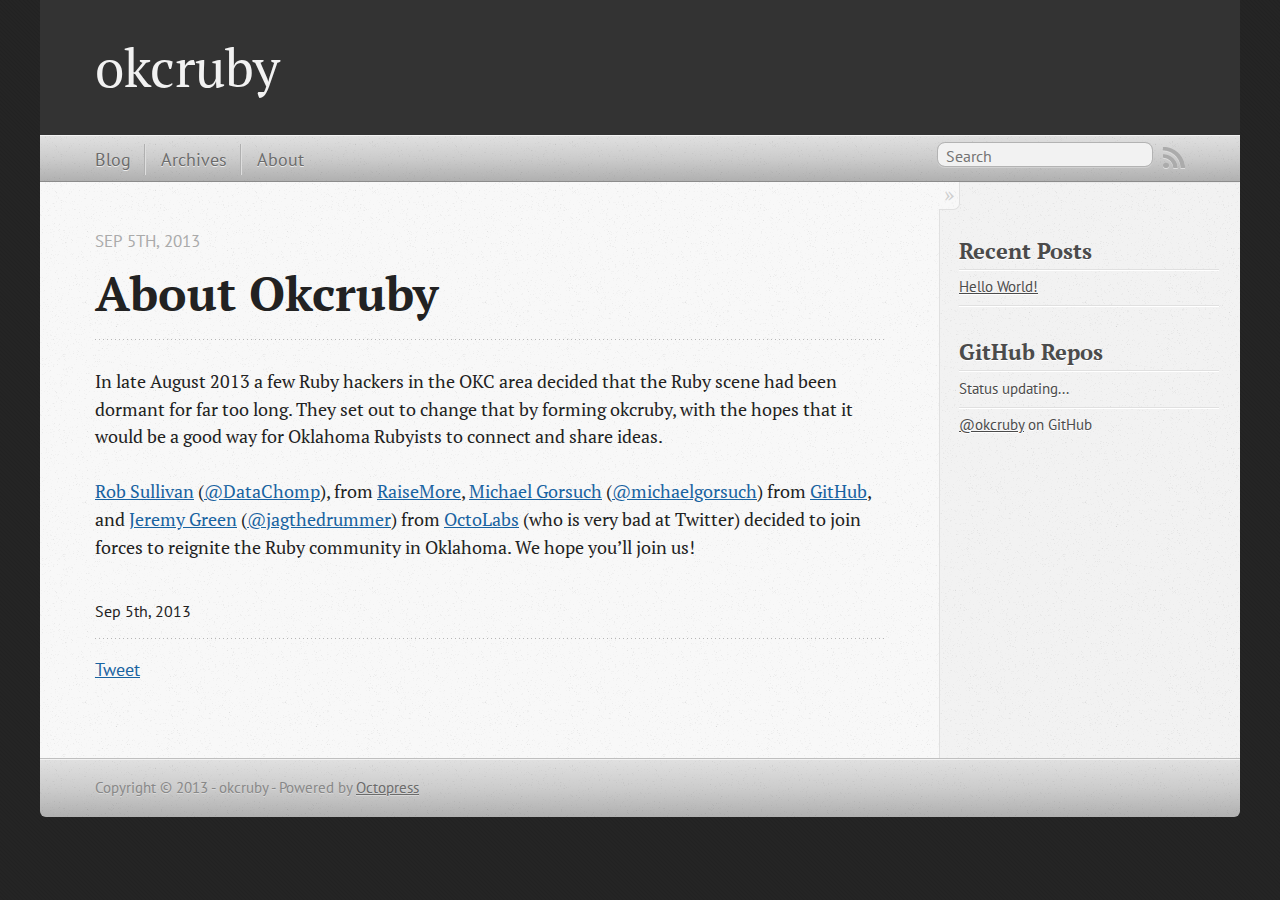
==== about/index.html @ e3a6a0f0 "Site updated at 2013-09-06 02:16:23 UTC" ====
<!DOCTYPE html>
<!--[if IEMobile 7 ]><html class="no-js iem7"><![endif]-->
<!--[if lt IE 9]><html class="no-js lte-ie8"><![endif]-->
<!--[if (gt IE 8)|(gt IEMobile 7)|!(IEMobile)|!(IE)]><!--><html class="no-js" lang="en"><!--<![endif]-->
<head>
  <meta charset="utf-8">
  <title>about okcruby - okcruby</title>
  <meta name="author" content="okcruby">

  
  <meta name="description" content="About Okcruby Sep 5th, 2013 In late August 2013 a few Ruby hackers in the OKC area decided that the
Ruby scene had been dormant for far too long. &hellip;">
  

  <!-- http://t.co/dKP3o1e -->
  <meta name="HandheldFriendly" content="True">
  <meta name="MobileOptimized" content="320">
  <meta name="viewport" content="width=device-width, initial-scale=1">

  
  <link rel="canonical" href="http://www.okcruby.org/about">
  <link href="/favicon.png" rel="icon">
  <link href="/stylesheets/screen.css" media="screen, projection" rel="stylesheet" type="text/css">
  <link href="/atom.xml" rel="alternate" title="okcruby" type="application/atom+xml">
  <script src="/javascripts/modernizr-2.0.js"></script>
  <script src="//ajax.googleapis.com/ajax/libs/jquery/1.9.1/jquery.min.js"></script>
  <script>!window.jQuery && document.write(unescape('%3Cscript src="./javascripts/lib/jquery.min.js"%3E%3C/script%3E'))</script>
  <script src="/javascripts/octopress.js" type="text/javascript"></script>
  <!--Fonts from Google"s Web font directory at http://google.com/webfonts -->
<link href="http://fonts.googleapis.com/css?family=PT+Serif:regular,italic,bold,bolditalic" rel="stylesheet" type="text/css">
<link href="http://fonts.googleapis.com/css?family=PT+Sans:regular,italic,bold,bolditalic" rel="stylesheet" type="text/css">

  

</head>

<body   >
  <header role="banner"><hgroup>
  <h1><a href="/">okcruby</a></h1>
  
</hgroup>

</header>
  <nav role="navigation"><ul class="subscription" data-subscription="rss">
  <li><a href="/atom.xml" rel="subscribe-rss" title="subscribe via RSS">RSS</a></li>
  
</ul>
  
<form action="http://google.com/search" method="get">
  <fieldset role="search">
    <input type="hidden" name="q" value="site:www.okcruby.org" />
    <input class="search" type="text" name="q" results="0" placeholder="Search"/>
  </fieldset>
</form>
  
<ul class="main-navigation">
  <li><a href="/">Blog</a></li>
  <li><a href="/blog/archives">Archives</a></li>
  <li><a href="/about">About</a></li>
</ul>

</nav>
  <div id="main">
    <div id="content">
      <div>
<article role="article">
  
  <header>
    <h1 class="entry-title">About Okcruby</h1>
    <p class="meta">








  


<time datetime="2013-09-05T20:37:00-05:00" pubdate data-updated="true">Sep 5<span>th</span>, 2013</time></p>
  </header>
  
  <p>In late August 2013 a few Ruby hackers in the OKC area decided that the
Ruby scene had been dormant for far too long.  They set out to change
that by forming okcruby, with the hopes that it would be a good way for
Oklahoma Rubyists to connect and share ideas.</p>

<p><a href="http://www.datachomp.com/" title="DataChomp">Rob Sullivan</a> (<a href="https://twitter.com/DataChomp" title="@DataChomp">@DataChomp</a>), from <a href="http://raisemore.com/" title="RaiseMore">RaiseMore</a>, <a href="http://gorsuch.github.io/" title="Michael Gorsuch">Michael Gorsuch</a> (<a href="https://twitter.com/michaelgorsuch" title="@michaelgorsuch">@michaelgorsuch</a>) from <a href="http://www.github.com/" title="GitHub">GitHub</a>, and
<a href="http://www.greenhousephotogallery.com/" title="Green House Photo Gallery">Jeremy Green</a> (<a href="https://twitter.com/jagthedrummer" title="@jagthedrummer">@jagthedrummer</a>) from <a href="http://www.octolabs.com/" title="OctoLabs">OctoLabs</a> (who is very bad at Twitter) decided to join forces to reignite the
Ruby community in Oklahoma.  We hope you&rsquo;ll join us!</p>

  
    <footer>
      <p class="meta">
        
        








  


<time datetime="2013-09-05T20:37:00-05:00" pubdate data-updated="true">Sep 5<span>th</span>, 2013</time>
        
      </p>
      
        <div class="sharing">
  
  <a href="//twitter.com/share" class="twitter-share-button" data-url="http://www.okcruby.org/about/index.html" data-via="" data-counturl="http://www.okcruby.org/about/index.html" >Tweet</a>
  
  
  
</div>

      
    </footer>
  
</article>

</div>

<aside class="sidebar">
  
    <section>
  <h1>Recent Posts</h1>
  <ul id="recent_posts">
    
      <li class="post">
        <a href="/blog/2013/09/05/hello-world/">Hello World!</a>
      </li>
    
  </ul>
</section>

<section>
  <h1>GitHub Repos</h1>
  <ul id="gh_repos">
    <li class="loading">Status updating...</li>
  </ul>
  
  <a href="https://github.com/okcruby">@okcruby</a> on GitHub
  
  <script type="text/javascript">
    $(document).ready(function(){
        if (!window.jXHR){
            var jxhr = document.createElement('script');
            jxhr.type = 'text/javascript';
            jxhr.src = '/javascripts/libs/jXHR.js';
            var s = document.getElementsByTagName('script')[0];
            s.parentNode.insertBefore(jxhr, s);
        }

        github.showRepos({
            user: 'okcruby',
            count: 0,
            skip_forks: true,
            target: '#gh_repos'
        });
    });
  </script>
  <script src="/javascripts/github.js" type="text/javascript"> </script>
</section>





  
</aside>


    </div>
  </div>
  <footer role="contentinfo"><p>
  Copyright &copy; 2013 - okcruby -
  <span class="credit">Powered by <a href="http://octopress.org">Octopress</a></span>
</p>

</footer>
  







  <script type="text/javascript">
    (function(){
      var twitterWidgets = document.createElement('script');
      twitterWidgets.type = 'text/javascript';
      twitterWidgets.async = true;
      twitterWidgets.src = '//platform.twitter.com/widgets.js';
      document.getElementsByTagName('head')[0].appendChild(twitterWidgets);
    })();
  </script>





</body>
</html>
---- stylesheets/screen.css ----
html,body,div,span,applet,object,iframe,h1,h2,h3,h4,h5,h6,p,blockquote,pre,a,abbr,acronym,address,big,cite,code,del,dfn,em,img,ins,kbd,q,s,samp,small,strike,strong,sub,sup,tt,var,b,u,i,center,dl,dt,dd,ol,ul,li,fieldset,form,label,legend,table,caption,tbody,tfoot,thead,tr,th,td,article,aside,canvas,details,embed,figure,figcaption,footer,header,hgroup,menu,nav,output,ruby,section,summary,time,mark,audio,video{margin:0;padding:0;border:0;font:inherit;font-size:100%;vertical-align:baseline}html{line-height:1}ol,ul{list-style:none}table{border-collapse:collapse;border-spacing:0}caption,th,td{text-align:left;font-weight:normal;vertical-align:middle}q,blockquote{quotes:none}q:before,q:after,blockquote:before,blockquote:after{content:"";content:none}a img{border:none}article,aside,details,figcaption,figure,footer,header,hgroup,menu,nav,section,summary{display:block}a{color:#1863a1}a:visited{color:#751590}a:focus{color:#0181eb}a:hover{color:#0181eb}a:active{color:#01579f}aside.sidebar a{color:#1863a1}aside.sidebar a:focus{color:#0181eb}aside.sidebar a:hover{color:#0181eb}aside.sidebar a:active{color:#01579f}a{-webkit-transition:color 0.3s;-moz-transition:color 0.3s;-o-transition:color 0.3s;transition:color 0.3s}html{background:#252525 url('/images/line-tile.png?1378431023') top left}body>div{background:#f2f2f2 url('/images/noise.png?1378431023') top left;border-bottom:1px solid #bfbfbf}body>div>div{background:#f8f8f8 url('/images/noise.png?1378431023') top left;border-right:1px solid #e0e0e0}.heading,body>header h1,h1,h2,h3,h4,h5,h6{font-family:"PT Serif","Georgia","Helvetica Neue",Arial,sans-serif}.sans,body>header h2,article header p.meta,article>footer,#content .blog-index footer,html .gist .gist-file .gist-meta,#blog-archives a.category,#blog-archives time,aside.sidebar section,body>footer{font-family:"PT Sans","Helvetica Neue",Arial,sans-serif}.serif,body,#content .blog-index a[rel=full-article]{font-family:"PT Serif",Georgia,Times,"Times New Roman",serif}.mono,pre,code,tt,p code,li code{font-family:Menlo,Monaco,"Andale Mono","lucida console","Courier New",monospace}body>header h1{font-size:2.2em;font-family:"PT Serif","Georgia","Helvetica Neue",Arial,sans-serif;font-weight:normal;line-height:1.2em;margin-bottom:0.6667em}body>header h2{font-family:"PT Serif","Georgia","Helvetica Neue",Arial,sans-serif}body{line-height:1.5em;color:#222}h1{font-size:2.2em;line-height:1.2em}@media only screen and (min-width: 992px){body{font-size:1.15em}h1{font-size:2.6em;line-height:1.2em}}h1,h2,h3,h4,h5,h6{text-rendering:optimizelegibility;margin-bottom:1em;font-weight:bold}h2,section h1{font-size:1.5em}h3,section h2,section section h1{font-size:1.3em}h4,section h3,section section h2,section section section h1{font-size:1em}h5,section h4,section section h3{font-size:.9em}h6,section h5,section section h4,section section section h3{font-size:.8em}p,article blockquote,ul,ol{margin-bottom:1.5em}ul{list-style-type:disc}ul ul{list-style-type:circle;margin-bottom:0px}ul ul ul{list-style-type:square;margin-bottom:0px}ol{list-style-type:decimal}ol ol{list-style-type:lower-alpha;margin-bottom:0px}ol ol ol{list-style-type:lower-roman;margin-bottom:0px}ul,ul ul,ul ol,ol,ol ul,ol ol{margin-left:1.3em}ul ul,ul ol,ol ul,ol ol{margin-bottom:0em}strong{font-weight:bold}em{font-style:italic}sup,sub{font-size:0.75em;position:relative;display:inline-block;padding:0 .2em;line-height:.8em}sup{top:-.5em}sub{bottom:-.5em}a[rev='footnote']{font-size:.75em;padding:0 .3em;line-height:1}q{font-style:italic}q:before{content:"\201C"}q:after{content:"\201D"}em,dfn{font-style:italic}strong,dfn{font-weight:bold}del,s{text-decoration:line-through}abbr,acronym{border-bottom:1px dotted;cursor:help}hr{margin-bottom:0.2em}small{font-size:.8em}big{font-size:1.2em}article blockquote{font-style:italic;position:relative;font-size:1.2em;line-height:1.5em;padding-left:1em;border-left:4px solid rgba(170,170,170,0.5)}article blockquote cite{font-style:italic}article blockquote cite a{color:#aaa !important;word-wrap:break-word}article blockquote cite:before{content:'\2014';padding-right:.3em;padding-left:.3em;color:#aaa}@media only screen and (min-width: 992px){article blockquote{padding-left:1.5em;border-left-width:4px}}.pullquote-right:before,.pullquote-left:before{padding:0;border:none;content:attr(data-pullquote);float:right;width:45%;margin:.5em 0 1em 1.5em;position:relative;top:7px;font-size:1.4em;line-height:1.45em}.pullquote-left:before{float:left;margin:.5em 1.5em 1em 0}.force-wrap,article a,aside.sidebar a{white-space:-moz-pre-wrap;white-space:-pre-wrap;white-space:-o-pre-wrap;white-space:pre-wrap;word-wrap:break-word}.group,body>header,body>nav,body>footer,body #content>article,body #content>div>article,body #content>div>section,body div.pagination,aside.sidebar,#main,#content,.sidebar{*zoom:1}.group:after,body>header:after,body>nav:after,body>footer:after,body #content>article:after,body #content>div>section:after,body div.pagination:after,#main:after,#content:after,.sidebar:after{content:"";display:table;clear:both}body{-webkit-text-size-adjust:none;max-width:1200px;position:relative;margin:0 auto}body>header,body>nav,body>footer,body #content>article,body #content>div>article,body #content>div>section{padding-left:18px;padding-right:18px}@media only screen and (min-width: 480px){body>header,body>nav,body>footer,body #content>article,body #content>div>article,body #content>div>section{padding-left:25px;padding-right:25px}}@media only screen and (min-width: 768px){body>header,body>nav,body>footer,body #content>article,body #content>div>article,body #content>div>section{padding-left:35px;padding-right:35px}}@media only screen and (min-width: 992px){body>header,body>nav,body>footer,body #content>article,body #content>div>article,body #content>div>section{padding-left:55px;padding-right:55px}}body div.pagination{margin-left:18px;margin-right:18px}@media only screen and (min-width: 480px){body div.pagination{margin-left:25px;margin-right:25px}}@media only screen and (min-width: 768px){body div.pagination{margin-left:35px;margin-right:35px}}@media only screen and (min-width: 992px){body div.pagination{margin-left:55px;margin-right:55px}}body>header{font-size:1em;padding-top:1.5em;padding-bottom:1.5em}#content{overflow:hidden}#content>div,#content>article{width:100%}aside.sidebar{float:none;padding:0 18px 1px;background-color:#f7f7f7;border-top:1px solid #e0e0e0}.flex-content,article img,article video,article .flash-video,aside.sidebar img{max-width:100%;height:auto}.basic-alignment.left,article img.left,article video.left,article .left.flash-video,aside.sidebar img.left{float:left;margin-right:1.5em}.basic-alignment.right,article img.right,article video.right,article .right.flash-video,aside.sidebar img.right{float:right;margin-left:1.5em}.basic-alignment.center,article img.center,article video.center,article .center.flash-video,aside.sidebar img.center{display:block;margin:0 auto 1.5em}.basic-alignment.left,article img.left,article video.left,article .left.flash-video,aside.sidebar img.left,.basic-alignment.right,article img.right,article video.right,article .right.flash-video,aside.sidebar img.right{margin-bottom:.8em}.toggle-sidebar,.no-sidebar .toggle-sidebar{display:none}@media only screen and (min-width: 750px){body.sidebar-footer aside.sidebar{float:none;width:auto;clear:left;margin:0;padding:0 35px 1px;background-color:#f7f7f7;border-top:1px solid #eaeaea}body.sidebar-footer aside.sidebar section.odd,body.sidebar-footer aside.sidebar section.even{float:left;width:48%}body.sidebar-footer aside.sidebar section.odd{margin-left:0}body.sidebar-footer aside.sidebar section.even{margin-left:4%}body.sidebar-footer aside.sidebar.thirds section{width:30%;margin-left:5%}body.sidebar-footer aside.sidebar.thirds section.first{margin-left:0;clear:both}}body.sidebar-footer #content{margin-right:0px}body.sidebar-footer .toggle-sidebar{display:none}@media only screen and (min-width: 550px){body>header{font-size:1em}}@media only screen and (min-width: 750px){aside.sidebar{float:none;width:auto;clear:left;margin:0;padding:0 35px 1px;background-color:#f7f7f7;border-top:1px solid #eaeaea}aside.sidebar section.odd,aside.sidebar section.even{float:left;width:48%}aside.sidebar section.odd{margin-left:0}aside.sidebar section.even{margin-left:4%}aside.sidebar.thirds section{width:30%;margin-left:5%}aside.sidebar.thirds section.first{margin-left:0;clear:both}}@media only screen and (min-width: 768px){body{-webkit-text-size-adjust:auto}body>header{font-size:1.2em}#main{padding:0;margin:0 auto}#content{overflow:visible;margin-right:240px;position:relative}.no-sidebar #content{margin-right:0;border-right:0}.collapse-sidebar #content{margin-right:20px}#content>div,#content>article{padding-top:17.5px;padding-bottom:17.5px;float:left}aside.sidebar{width:210px;padding:0 15px 15px;background:none;clear:none;float:left;margin:0 -100% 0 0}aside.sidebar section{width:auto;margin-left:0}aside.sidebar section.odd,aside.sidebar section.even{float:none;width:auto;margin-left:0}.collapse-sidebar aside.sidebar{float:none;width:auto;clear:left;margin:0;padding:0 35px 1px;background-color:#f7f7f7;border-top:1px solid #eaeaea}.collapse-sidebar aside.sidebar section.odd,.collapse-sidebar aside.sidebar section.even{float:left;width:48%}.collapse-sidebar aside.sidebar section.odd{margin-left:0}.collapse-sidebar aside.sidebar section.even{margin-left:4%}.collapse-sidebar aside.sidebar.thirds section{width:30%;margin-left:5%}.collapse-sidebar aside.sidebar.thirds section.first{margin-left:0;clear:both}}@media only screen and (min-width: 992px){body>header{font-size:1.3em}#content{margin-right:300px}#content>div,#content>article{padding-top:27.5px;padding-bottom:27.5px}aside.sidebar{width:260px;padding:1.2em 20px 20px}.collapse-sidebar aside.sidebar{padding-left:55px;padding-right:55px}}@media only screen and (min-width: 768px){ul,ol{margin-left:0}}body>header{background:#333}body>header h1{display:inline-block;margin:0}body>header h1 a,body>header h1 a:visited,body>header h1 a:hover{color:#f2f2f2;text-decoration:none}body>header h2{margin:.2em 0 0;font-size:1em;color:#aaa;font-weight:normal}body>nav{position:relative;background-color:#ccc;background:url('/images/noise.png?1378431023'),-webkit-gradient(linear, 50% 0%, 50% 100%, color-stop(0%, #e0e0e0), color-stop(50%, #cccccc), color-stop(100%, #b0b0b0));background:url('/images/noise.png?1378431023'),-webkit-linear-gradient(#e0e0e0,#cccccc,#b0b0b0);background:url('/images/noise.png?1378431023'),-moz-linear-gradient(#e0e0e0,#cccccc,#b0b0b0);background:url('/images/noise.png?1378431023'),-o-linear-gradient(#e0e0e0,#cccccc,#b0b0b0);background:url('/images/noise.png?1378431023'),linear-gradient(#e0e0e0,#cccccc,#b0b0b0);border-top:1px solid #f2f2f2;border-bottom:1px solid #8c8c8c;padding-top:.35em;padding-bottom:.35em}body>nav form{-webkit-background-clip:padding;-moz-background-clip:padding;background-clip:padding-box;margin:0;padding:0}body>nav form .search{padding:.3em .5em 0;font-size:.85em;font-family:"PT Sans","Helvetica Neue",Arial,sans-serif;line-height:1.1em;width:95%;-webkit-border-radius:0.5em;-moz-border-radius:0.5em;-ms-border-radius:0.5em;-o-border-radius:0.5em;border-radius:0.5em;-webkit-background-clip:padding;-moz-background-clip:padding;background-clip:padding-box;-webkit-box-shadow:#d1d1d1 0 1px;-moz-box-shadow:#d1d1d1 0 1px;box-shadow:#d1d1d1 0 1px;background-color:#f2f2f2;border:1px solid #b3b3b3;color:#888}body>nav form .search:focus{color:#444;border-color:#80b1df;-webkit-box-shadow:#80b1df 0 0 4px,#80b1df 0 0 3px inset;-moz-box-shadow:#80b1df 0 0 4px,#80b1df 0 0 3px inset;box-shadow:#80b1df 0 0 4px,#80b1df 0 0 3px inset;background-color:#fff;outline:none}body>nav fieldset[role=search]{float:right;width:48%}body>nav fieldset.mobile-nav{float:left;width:48%}body>nav fieldset.mobile-nav select{width:100%;font-size:.8em;border:1px solid #888}body>nav ul{display:none}@media only screen and (min-width: 550px){body>nav{font-size:.9em}body>nav ul{margin:0;padding:0;border:0;overflow:hidden;*zoom:1;float:left;display:block;padding-top:.15em}body>nav ul li{list-style-image:none;list-style-type:none;margin-left:0;white-space:nowrap;display:inline;float:left;padding-left:0;padding-right:0}body>nav ul li:first-child,body>nav ul li.first{padding-left:0}body>nav ul li:last-child{padding-right:0}body>nav ul li.last{padding-right:0}body>nav ul.subscription{margin-left:.8em;float:right}body>nav ul.subscription li:last-child a{padding-right:0}body>nav ul li{margin:0}body>nav a{color:#6b6b6b;font-family:"PT Sans","Helvetica Neue",Arial,sans-serif;text-shadow:#ebebeb 0 1px;float:left;text-decoration:none;font-size:1.1em;padding:.1em 0;line-height:1.5em}body>nav a:visited{color:#6b6b6b}body>nav a:hover{color:#2b2b2b}body>nav li+li{border-left:1px solid #b0b0b0;margin-left:.8em}body>nav li+li a{padding-left:.8em;border-left:1px solid #dedede}body>nav form{float:right;text-align:left;padding-left:.8em;width:175px}body>nav form .search{width:93%;font-size:.95em;line-height:1.2em}body>nav ul[data-subscription$=email]+form{width:97px}body>nav ul[data-subscription$=email]+form .search{width:91%}body>nav fieldset.mobile-nav{display:none}body>nav fieldset[role=search]{width:99%}}@media only screen and (min-width: 992px){body>nav form{width:215px}body>nav ul[data-subscription$=email]+form{width:147px}}.no-placeholder body>nav .search{background:#f2f2f2 url('/images/search.png?1378431023') 0.3em 0.25em no-repeat;text-indent:1.3em}@media only screen and (min-width: 550px){.maskImage body>nav ul[data-subscription$=email]+form{width:123px}}@media only screen and (min-width: 992px){.maskImage body>nav ul[data-subscription$=email]+form{width:173px}}.maskImage ul.subscription{position:relative;top:.2em}.maskImage ul.subscription li,.maskImage ul.subscription a{border:0;padding:0}.maskImage a[rel=subscribe-rss]{position:relative;top:0px;text-indent:-999999em;background-color:#dedede;border:0;padding:0}.maskImage a[rel=subscribe-rss],.maskImage a[rel=subscribe-rss]:after{-webkit-mask-image:url('/images/rss.png?1378431023');-moz-mask-image:url('/images/rss.png?1378431023');-ms-mask-image:url('/images/rss.png?1378431023');-o-mask-image:url('/images/rss.png?1378431023');mask-image:url('/images/rss.png?1378431023');-webkit-mask-repeat:no-repeat;-moz-mask-repeat:no-repeat;-ms-mask-repeat:no-repeat;-o-mask-repeat:no-repeat;mask-repeat:no-repeat;width:22px;height:22px}.maskImage a[rel=subscribe-rss]:after{content:"";position:absolute;top:-1px;left:0;background-color:#ababab}.maskImage a[rel=subscribe-rss]:hover:after{background-color:#9e9e9e}.maskImage a[rel=subscribe-email]{position:relative;top:0px;text-indent:-999999em;background-color:#dedede;border:0;padding:0}.maskImage a[rel=subscribe-email],.maskImage a[rel=subscribe-email]:after{-webkit-mask-image:url('/images/email.png?1378431023');-moz-mask-image:url('/images/email.png?1378431023');-ms-mask-image:url('/images/email.png?1378431023');-o-mask-image:url('/images/email.png?1378431023');mask-image:url('/images/email.png?1378431023');-webkit-mask-repeat:no-repeat;-moz-mask-repeat:no-repeat;-ms-mask-repeat:no-repeat;-o-mask-repeat:no-repeat;mask-repeat:no-repeat;width:28px;height:22px}.maskImage a[rel=subscribe-email]:after{content:"";position:absolute;top:-1px;left:0;background-color:#ababab}.maskImage a[rel=subscribe-email]:hover:after{background-color:#9e9e9e}article{padding-top:1em}article header{position:relative;padding-top:2em;padding-bottom:1em;margin-bottom:1em;background:url('[data-uri]') bottom left repeat-x}article header h1{margin:0}article header h1 a{text-decoration:none}article header h1 a:hover{text-decoration:underline}article header p{font-size:.9em;color:#aaa;margin:0}article header p.meta{text-transform:uppercase;position:absolute;top:0}@media only screen and (min-width: 768px){article header{margin-bottom:1.5em;padding-bottom:1em;background:url('[data-uri]') bottom left repeat-x}}article h2{padding-top:0.8em;background:url('[data-uri]') top left repeat-x}.entry-content article h2:first-child,article header+h2{padding-top:0}article h2:first-child,article header+h2{background:none}article .feature{padding-top:.5em;margin-bottom:1em;padding-bottom:1em;background:url('[data-uri]') bottom left repeat-x;font-size:2.0em;font-style:italic;line-height:1.3em}article img,article video,article .flash-video{-webkit-border-radius:0.3em;-moz-border-radius:0.3em;-ms-border-radius:0.3em;-o-border-radius:0.3em;border-radius:0.3em;-webkit-box-shadow:rgba(0,0,0,0.15) 0 1px 4px;-moz-box-shadow:rgba(0,0,0,0.15) 0 1px 4px;box-shadow:rgba(0,0,0,0.15) 0 1px 4px;-webkit-box-sizing:border-box;-moz-box-sizing:border-box;box-sizing:border-box;border:#fff 0.5em solid}article video,article .flash-video{margin:0 auto 1.5em}article video{display:block;width:100%}article .flash-video>div{position:relative;display:block;padding-bottom:56.25%;padding-top:1px;height:0;overflow:hidden}article .flash-video>div iframe,article .flash-video>div object,article .flash-video>div embed{position:absolute;top:0;left:0;width:100%;height:100%}article>footer{padding-bottom:2.5em;margin-top:2em}article>footer p.meta{margin-bottom:.8em;font-size:.85em;clear:both;overflow:hidden}.blog-index article+article{background:url('[data-uri]') top left repeat-x}#content .blog-index{padding-top:0;padding-bottom:0}#content .blog-index article{padding-top:2em}#content .blog-index article header{background:none;padding-bottom:0}#content .blog-index article h1{font-size:2.2em}#content .blog-index article h1 a{color:inherit}#content .blog-index article h1 a:hover{color:#0181eb}#content .blog-index a[rel=full-article]{background:#ebebeb;display:inline-block;padding:.4em .8em;margin-right:.5em;text-decoration:none;color:#666;-webkit-transition:background-color 0.5s;-moz-transition:background-color 0.5s;-o-transition:background-color 0.5s;transition:background-color 0.5s}#content .blog-index a[rel=full-article]:hover{background:#0181eb;text-shadow:none;color:#f8f8f8}#content .blog-index footer{margin-top:1em}.separator,article>footer .byline+time:before,article>footer time+time:before,article>footer .comments:before,article>footer .byline ~ .categories:before{content:"\2022 ";padding:0 .4em 0 .2em;display:inline-block}#content div.pagination{text-align:center;font-size:.95em;position:relative;background:url('[data-uri]') top left repeat-x;padding-top:1.5em;padding-bottom:1.5em}#content div.pagination a{text-decoration:none;color:#aaa}#content div.pagination a.prev{position:absolute;left:0}#content div.pagination a.next{position:absolute;right:0}#content div.pagination a:hover{color:#0181eb}#content div.pagination a[href*=archive]:before,#content div.pagination a[href*=archive]:after{content:'\2014';padding:0 .3em}p.meta+.sharing{padding-top:1em;padding-left:0;background:url('[data-uri]') top left repeat-x}#fb-root{display:none}.highlight,html .gist .gist-file .gist-syntax .gist-highlight{border:1px solid #05232b !important}.highlight table td.code,html .gist .gist-file .gist-syntax .gist-highlight table td.code{width:100%}.highlight .line-numbers,html .gist .gist-file .gist-syntax .highlight .line_numbers{text-align:right;font-size:13px;line-height:1.45em;background:#073642 url('/images/noise.png?1378431023') top left !important;border-right:1px solid #00232c !important;-webkit-box-shadow:#083e4b -1px 0 inset;-moz-box-shadow:#083e4b -1px 0 inset;box-shadow:#083e4b -1px 0 inset;text-shadow:#021014 0 -1px;padding:.8em !important;-webkit-border-radius:0;-moz-border-radius:0;-ms-border-radius:0;-o-border-radius:0;border-radius:0}.highlight .line-numbers span,html .gist .gist-file .gist-syntax .highlight .line_numbers span{color:#586e75 !important}figure.code,.gist-file,pre{-webkit-box-shadow:rgba(0,0,0,0.06) 0 0 10px;-moz-box-shadow:rgba(0,0,0,0.06) 0 0 10px;box-shadow:rgba(0,0,0,0.06) 0 0 10px}figure.code .highlight pre,.gist-file .highlight pre,pre .highlight pre{-webkit-box-shadow:none;-moz-box-shadow:none;box-shadow:none}.gist .highlight *::-moz-selection,figure.code .highlight *::-moz-selection{background:#386774;color:inherit;text-shadow:#002b36 0 1px}.gist .highlight *::-webkit-selection,figure.code .highlight *::-webkit-selection{background:#386774;color:inherit;text-shadow:#002b36 0 1px}.gist .highlight *::selection,figure.code .highlight *::selection{background:#386774;color:inherit;text-shadow:#002b36 0 1px}html .gist .gist-file{margin-bottom:1.8em;position:relative;border:none;padding-top:26px !important}html .gist .gist-file .highlight{margin-bottom:0}html .gist .gist-file .gist-syntax{border-bottom:0 !important;background:none !important}html .gist .gist-file .gist-syntax .gist-highlight{background:#002b36 !important}html .gist .gist-file .gist-syntax .highlight pre{padding:0}html .gist .gist-file .gist-meta{padding:.6em 0.8em;border:1px solid #083e4b !important;color:#586e75;font-size:.7em !important;background:#073642 url('/images/noise.png?1378431023') top left;line-height:1.5em}html .gist .gist-file .gist-meta a{color:#75878b !important;text-decoration:none}html .gist .gist-file .gist-meta a:hover{text-decoration:underline}html .gist .gist-file .gist-meta a:hover{color:#93a1a1 !important}html .gist .gist-file .gist-meta a[href*='#file']{position:absolute;top:0;left:0;right:-10px;color:#474747 !important}html .gist .gist-file .gist-meta a[href*='#file']:hover{color:#1863a1 !important}html .gist .gist-file .gist-meta a[href*=raw]{top:.4em}pre{background:#002b36 url('/images/noise.png?1378431023') top left;-webkit-border-radius:0.4em;-moz-border-radius:0.4em;-ms-border-radius:0.4em;-o-border-radius:0.4em;border-radius:0.4em;border:1px solid #05232b;line-height:1.45em;font-size:13px;margin-bottom:2.1em;padding:.8em 1em;color:#93a1a1;overflow:auto}h3.filename+pre{-moz-border-radius-topleft:0px;-webkit-border-top-left-radius:0px;border-top-left-radius:0px;-moz-border-radius-topright:0px;-webkit-border-top-right-radius:0px;border-top-right-radius:0px}p code,li code{display:inline-block;white-space:no-wrap;background:#fff;font-size:.8em;line-height:1.5em;color:#555;border:1px solid #ddd;-webkit-border-radius:0.4em;-moz-border-radius:0.4em;-ms-border-radius:0.4em;-o-border-radius:0.4em;border-radius:0.4em;padding:0 .3em;margin:-1px 0}p pre code,li pre code{font-size:1em !important;background:none;border:none}.pre-code,html .gist .gist-file .gist-syntax .highlight pre,.highlight code{font-family:Menlo,Monaco,"Andale Mono","lucida console","Courier New",monospace !important;overflow:scroll;overflow-y:hidden;display:block;padding:.8em;overflow-x:auto;line-height:1.45em;background:#002b36 url('/images/noise.png?1378431023') top left !important;color:#93a1a1 !important}.pre-code span,html .gist .gist-file .gist-syntax .highlight pre span,.highlight code span{color:#93a1a1 !important}.pre-code span,html .gist .gist-file .gist-syntax .highlight pre span,.highlight code span{font-style:normal !important;font-weight:normal !important}.pre-code .c,html .gist .gist-file .gist-syntax .highlight pre .c,.highlight code .c{color:#586e75 !important;font-style:italic !important}.pre-code .cm,html .gist .gist-file .gist-syntax .highlight pre .cm,.highlight code .cm{color:#586e75 !important;font-style:italic !important}.pre-code .cp,html .gist .gist-file .gist-syntax .highlight pre .cp,.highlight code .cp{color:#586e75 !important;font-style:italic !important}.pre-code .c1,html .gist .gist-file .gist-syntax .highlight pre .c1,.highlight code .c1{color:#586e75 !important;font-style:italic !important}.pre-code .cs,html .gist .gist-file .gist-syntax .highlight pre .cs,.highlight code .cs{color:#586e75 !important;font-weight:bold !important;font-style:italic !important}.pre-code .err,html .gist .gist-file .gist-syntax .highlight pre .err,.highlight code .err{color:#dc322f !important;background:none !important}.pre-code .k,html .gist .gist-file .gist-syntax .highlight pre .k,.highlight code .k{color:#cb4b16 !important}.pre-code .o,html .gist .gist-file .gist-syntax .highlight pre .o,.highlight code .o{color:#93a1a1 !important;font-weight:bold !important}.pre-code .p,html .gist .gist-file .gist-syntax .highlight pre .p,.highlight code .p{color:#93a1a1 !important}.pre-code .ow,html .gist .gist-file .gist-syntax .highlight pre .ow,.highlight code .ow{color:#2aa198 !important;font-weight:bold !important}.pre-code .gd,html .gist .gist-file .gist-syntax .highlight pre .gd,.highlight code .gd{color:#93a1a1 !important;background-color:#372c34 !important;display:inline-block}.pre-code .gd .x,html .gist .gist-file .gist-syntax .highlight pre .gd .x,.highlight code .gd .x{color:#93a1a1 !important;background-color:#4d2d33 !important;display:inline-block}.pre-code .ge,html .gist .gist-file .gist-syntax .highlight pre .ge,.highlight code .ge{color:#93a1a1 !important;font-style:italic !important}.pre-code .gh,html .gist .gist-file .gist-syntax .highlight pre .gh,.highlight code .gh{color:#586e75 !important}.pre-code .gi,html .gist .gist-file .gist-syntax .highlight pre .gi,.highlight code .gi{color:#93a1a1 !important;background-color:#1a412b !important;display:inline-block}.pre-code .gi .x,html .gist .gist-file .gist-syntax .highlight pre .gi .x,.highlight code .gi .x{color:#93a1a1 !important;background-color:#355720 !important;display:inline-block}.pre-code .gs,html .gist .gist-file .gist-syntax .highlight pre .gs,.highlight code .gs{color:#93a1a1 !important;font-weight:bold !important}.pre-code .gu,html .gist .gist-file .gist-syntax .highlight pre .gu,.highlight code .gu{color:#6c71c4 !important}.pre-code .kc,html .gist .gist-file .gist-syntax .highlight pre .kc,.highlight code .kc{color:#859900 !important;font-weight:bold !important}.pre-code .kd,html .gist .gist-file .gist-syntax .highlight pre .kd,.highlight code .kd{color:#268bd2 !important}.pre-code .kp,html .gist .gist-file .gist-syntax .highlight pre .kp,.highlight code .kp{color:#cb4b16 !important;font-weight:bold !important}.pre-code .kr,html .gist .gist-file .gist-syntax .highlight pre .kr,.highlight code .kr{color:#d33682 !important;font-weight:bold !important}.pre-code .kt,html .gist .gist-file .gist-syntax .highlight pre .kt,.highlight code .kt{color:#2aa198 !important}.pre-code .n,html .gist .gist-file .gist-syntax .highlight pre .n,.highlight code .n{color:#268bd2 !important}.pre-code .na,html .gist .gist-file .gist-syntax .highlight pre .na,.highlight code .na{color:#268bd2 !important}.pre-code .nb,html .gist .gist-file .gist-syntax .highlight pre .nb,.highlight code .nb{color:#859900 !important}.pre-code .nc,html .gist .gist-file .gist-syntax .highlight pre .nc,.highlight code .nc{color:#d33682 !important}.pre-code .no,html .gist .gist-file .gist-syntax .highlight pre .no,.highlight code .no{color:#b58900 !important}.pre-code .nl,html .gist .gist-file .gist-syntax .highlight pre .nl,.highlight code .nl{color:#859900 !important}.pre-code .ne,html .gist .gist-file .gist-syntax .highlight pre .ne,.highlight code .ne{color:#268bd2 !important;font-weight:bold !important}.pre-code .nf,html .gist .gist-file .gist-syntax .highlight pre .nf,.highlight code .nf{color:#268bd2 !important;font-weight:bold !important}.pre-code .nn,html .gist .gist-file .gist-syntax .highlight pre .nn,.highlight code .nn{color:#b58900 !important}.pre-code .nt,html .gist .gist-file .gist-syntax .highlight pre .nt,.highlight code .nt{color:#268bd2 !important;font-weight:bold !important}.pre-code .nx,html .gist .gist-file .gist-syntax .highlight pre .nx,.highlight code .nx{color:#b58900 !important}.pre-code .vg,html .gist .gist-file .gist-syntax .highlight pre .vg,.highlight code .vg{color:#268bd2 !important}.pre-code .vi,html .gist .gist-file .gist-syntax .highlight pre .vi,.highlight code .vi{color:#268bd2 !important}.pre-code .nv,html .gist .gist-file .gist-syntax .highlight pre .nv,.highlight code .nv{color:#268bd2 !important}.pre-code .mf,html .gist .gist-file .gist-syntax .highlight pre .mf,.highlight code .mf{color:#2aa198 !important}.pre-code .m,html .gist .gist-file .gist-syntax .highlight pre .m,.highlight code .m{color:#2aa198 !important}.pre-code .mh,html .gist .gist-file .gist-syntax .highlight pre .mh,.highlight code .mh{color:#2aa198 !important}.pre-code .mi,html .gist .gist-file .gist-syntax .highlight pre .mi,.highlight code .mi{color:#2aa198 !important}.pre-code .s,html .gist .gist-file .gist-syntax .highlight pre .s,.highlight code .s{color:#2aa198 !important}.pre-code .sd,html .gist .gist-file .gist-syntax .highlight pre .sd,.highlight code .sd{color:#2aa198 !important}.pre-code .s2,html .gist .gist-file .gist-syntax .highlight pre .s2,.highlight code .s2{color:#2aa198 !important}.pre-code .se,html .gist .gist-file .gist-syntax .highlight pre .se,.highlight code .se{color:#dc322f !important}.pre-code .si,html .gist .gist-file .gist-syntax .highlight pre .si,.highlight code .si{color:#268bd2 !important}.pre-code .sr,html .gist .gist-file .gist-syntax .highlight pre .sr,.highlight code .sr{color:#2aa198 !important}.pre-code .s1,html .gist .gist-file .gist-syntax .highlight pre .s1,.highlight code .s1{color:#2aa198 !important}.pre-code div .gd,html .gist .gist-file .gist-syntax .highlight pre div .gd,.highlight code div .gd,.pre-code div .gd .x,html .gist .gist-file .gist-syntax .highlight pre div .gd .x,.highlight code div .gd .x,.pre-code div .gi,html .gist .gist-file .gist-syntax .highlight pre div .gi,.highlight code div .gi,.pre-code div .gi .x,html .gist .gist-file .gist-syntax .highlight pre div .gi .x,.highlight code div .gi .x{display:inline-block;width:100%}.highlight,.gist-highlight{margin-bottom:1.8em;background:#002b36;overflow-y:hidden;overflow-x:auto}.highlight pre,.gist-highlight pre{background:none;-webkit-border-radius:0px;-moz-border-radius:0px;-ms-border-radius:0px;-o-border-radius:0px;border-radius:0px;border:none;padding:0;margin-bottom:0}pre::-webkit-scrollbar,.highlight::-webkit-scrollbar,.gist-highlight::-webkit-scrollbar{height:.5em;background:rgba(255,255,255,0.15)}pre::-webkit-scrollbar-thumb:horizontal,.highlight::-webkit-scrollbar-thumb:horizontal,.gist-highlight::-webkit-scrollbar-thumb:horizontal{background:rgba(255,255,255,0.2);-webkit-border-radius:4px;border-radius:4px}.highlight code{background:#000}figure.code{background:none;padding:0;border:0;margin-bottom:1.5em}figure.code pre{margin-bottom:0}figure.code figcaption{position:relative}figure.code .highlight{margin-bottom:0}.code-title,html .gist .gist-file .gist-meta a[href*='#file'],h3.filename,figure.code figcaption{text-align:center;font-size:13px;line-height:2em;text-shadow:#cbcccc 0 1px 0;color:#474747;font-weight:normal;margin-bottom:0;-moz-border-radius-topleft:5px;-webkit-border-top-left-radius:5px;border-top-left-radius:5px;-moz-border-radius-topright:5px;-webkit-border-top-right-radius:5px;border-top-right-radius:5px;font-family:"Helvetica Neue", Arial, "Lucida Grande", "Lucida Sans Unicode", Lucida, sans-serif;background:#aaa url('/images/code_bg.png?1378431023') top repeat-x;border:1px solid #565656;border-top-color:#cbcbcb;border-left-color:#a5a5a5;border-right-color:#a5a5a5;border-bottom:0}.download-source,html .gist .gist-file .gist-meta a[href*=raw],figure.code figcaption a{position:absolute;right:.8em;text-decoration:none;color:#666 !important;z-index:1;font-size:13px;text-shadow:#cbcccc 0 1px 0;padding-left:3em}.download-source:hover,html .gist .gist-file .gist-meta a[href*=raw]:hover,figure.code figcaption a:hover{text-decoration:underline}#archive #content>div,#archive #content>div>article{padding-top:0}#blog-archives{color:#aaa}#blog-archives article{padding:1em 0 1em;position:relative;background:url('[data-uri]') bottom left repeat-x}#blog-archives article:last-child{background:none}#blog-archives article footer{padding:0;margin:0}#blog-archives h1{color:#222;margin-bottom:.3em}#blog-archives h2{display:none}#blog-archives h1{font-size:1.5em}#blog-archives h1 a{text-decoration:none;color:inherit;font-weight:normal;display:inline-block}#blog-archives h1 a:hover{text-decoration:underline}#blog-archives h1 a:hover{color:#0181eb}#blog-archives a.category,#blog-archives time{color:#aaa}#blog-archives .entry-content{display:none}#blog-archives time{font-size:.9em;line-height:1.2em}#blog-archives time .month,#blog-archives time .day{display:inline-block}#blog-archives time .month{text-transform:uppercase}#blog-archives p{margin-bottom:1em}#blog-archives a,#blog-archives .entry-content a{color:inherit}#blog-archives a:hover,#blog-archives .entry-content a:hover{color:#0181eb}#blog-archives a:hover{color:#0181eb}@media only screen and (min-width: 550px){#blog-archives article{margin-left:5em}#blog-archives h2{margin-bottom:.3em;font-weight:normal;display:inline-block;position:relative;top:-1px;float:left}#blog-archives h2:first-child{padding-top:.75em}#blog-archives time{position:absolute;text-align:right;left:0em;top:1.8em}#blog-archives .year{display:none}#blog-archives article{padding-left:4.5em;padding-bottom:.7em}#blog-archives a.category{line-height:1.1em}}#content>.category article{margin-left:0;padding-left:6.8em}#content>.category .year{display:inline}.side-shadow-border,aside.sidebar section h1,aside.sidebar li{-webkit-box-shadow:#fff 0 1px;-moz-box-shadow:#fff 0 1px;box-shadow:#fff 0 1px}aside.sidebar{overflow:hidden;color:#4b4b4b;text-shadow:#fff 0 1px}aside.sidebar section{font-size:.8em;line-height:1.4em;margin-bottom:1.5em}aside.sidebar section h1{margin:1.5em 0 0;padding-bottom:.2em;border-bottom:1px solid #e0e0e0}aside.sidebar section h1+p{padding-top:.4em}aside.sidebar img{-webkit-border-radius:0.3em;-moz-border-radius:0.3em;-ms-border-radius:0.3em;-o-border-radius:0.3em;border-radius:0.3em;-webkit-box-shadow:rgba(0,0,0,0.15) 0 1px 4px;-moz-box-shadow:rgba(0,0,0,0.15) 0 1px 4px;box-shadow:rgba(0,0,0,0.15) 0 1px 4px;-webkit-box-sizing:border-box;-moz-box-sizing:border-box;box-sizing:border-box;border:#fff 0.3em solid}aside.sidebar ul{margin-bottom:0.5em;margin-left:0}aside.sidebar li{list-style:none;padding:.5em 0;margin:0;border-bottom:1px solid #e0e0e0}aside.sidebar li p:last-child{margin-bottom:0}aside.sidebar a{color:inherit;-webkit-transition:color 0.5s;-moz-transition:color 0.5s;-o-transition:color 0.5s;transition:color 0.5s}aside.sidebar:hover a{color:#1863a1}aside.sidebar:hover a:hover{color:#0181eb}.aside-alt-link,#pinboard_linkroll .pin-tag{color:#7e7e7e}.aside-alt-link:hover,#pinboard_linkroll .pin-tag:hover{color:#0181eb}@media only screen and (min-width: 768px){.toggle-sidebar{outline:none;position:absolute;right:-10px;top:0;bottom:0;display:inline-block;text-decoration:none;color:#cecece;width:9px;cursor:pointer}.toggle-sidebar:hover{background:#e9e9e9;background:-webkit-gradient(linear, 0% 50%, 100% 50%, color-stop(0%, rgba(224,224,224,0.5)), color-stop(100%, rgba(224,224,224,0)));background:-webkit-linear-gradient(left, rgba(224,224,224,0.5),rgba(224,224,224,0));background:-moz-linear-gradient(left, rgba(224,224,224,0.5),rgba(224,224,224,0));background:-o-linear-gradient(left, rgba(224,224,224,0.5),rgba(224,224,224,0));background:linear-gradient(left, rgba(224,224,224,0.5),rgba(224,224,224,0))}.toggle-sidebar:after{position:absolute;right:-11px;top:0;width:20px;font-size:1.2em;line-height:1.1em;padding-bottom:.15em;-moz-border-radius-bottomright:0.3em;-webkit-border-bottom-right-radius:0.3em;border-bottom-right-radius:0.3em;text-align:center;background:#f8f8f8 url('/images/noise.png?1378431023') top left;border-bottom:1px solid #e0e0e0;border-right:1px solid #e0e0e0;content:"\00BB";text-indent:-1px}.collapse-sidebar .toggle-sidebar{text-indent:0px;right:-20px;width:19px}.collapse-sidebar .toggle-sidebar:hover{background:#e9e9e9}.collapse-sidebar .toggle-sidebar:after{border-left:1px solid #e0e0e0;text-shadow:#fff 0 1px;content:"\00AB";left:0px;right:0;text-align:center;text-indent:0;border:0;border-right-width:0;background:none}}.googleplus h1{-moz-box-shadow:none !important;-webkit-box-shadow:none !important;-o-box-shadow:none !important;box-shadow:none !important;border-bottom:0px none !important}.googleplus a{text-decoration:none;white-space:normal !important;line-height:32px}.googleplus a img{float:left;margin-right:0.5em;border:0 none}.googleplus-hidden{position:absolute;top:-1000em;left:-1000em}#pinboard_linkroll .pin-title,#pinboard_linkroll .pin-description{display:block;margin-bottom:.5em}#pinboard_linkroll .pin-tag{text-decoration:none}#pinboard_linkroll .pin-tag:hover{text-decoration:underline}#pinboard_linkroll .pin-tag:after{content:','}#pinboard_linkroll .pin-tag:last-child:after{content:''}.delicious-posts a.delicious-link{margin-bottom:.5em;display:block}.delicious-posts p{font-size:1em}body>footer{font-size:.8em;color:#888;text-shadow:#d9d9d9 0 1px;background-color:#ccc;background:url('/images/noise.png?1378431023'),-webkit-gradient(linear, 50% 0%, 50% 100%, color-stop(0%, #e0e0e0), color-stop(50%, #cccccc), color-stop(100%, #b0b0b0));background:url('/images/noise.png?1378431023'),-webkit-linear-gradient(#e0e0e0,#cccccc,#b0b0b0);background:url('/images/noise.png?1378431023'),-moz-linear-gradient(#e0e0e0,#cccccc,#b0b0b0);background:url('/images/noise.png?1378431023'),-o-linear-gradient(#e0e0e0,#cccccc,#b0b0b0);background:url('/images/noise.png?1378431023'),linear-gradient(#e0e0e0,#cccccc,#b0b0b0);border-top:1px solid #f2f2f2;position:relative;padding-top:1em;padding-bottom:1em;margin-bottom:3em;-moz-border-radius-bottomleft:0.4em;-webkit-border-bottom-left-radius:0.4em;border-bottom-left-radius:0.4em;-moz-border-radius-bottomright:0.4em;-webkit-border-bottom-right-radius:0.4em;border-bottom-right-radius:0.4em;z-index:1}body>footer a{color:#6b6b6b}body>footer a:visited{color:#6b6b6b}body>footer a:hover{color:#484848}body>footer p:last-child{margin-bottom:0}
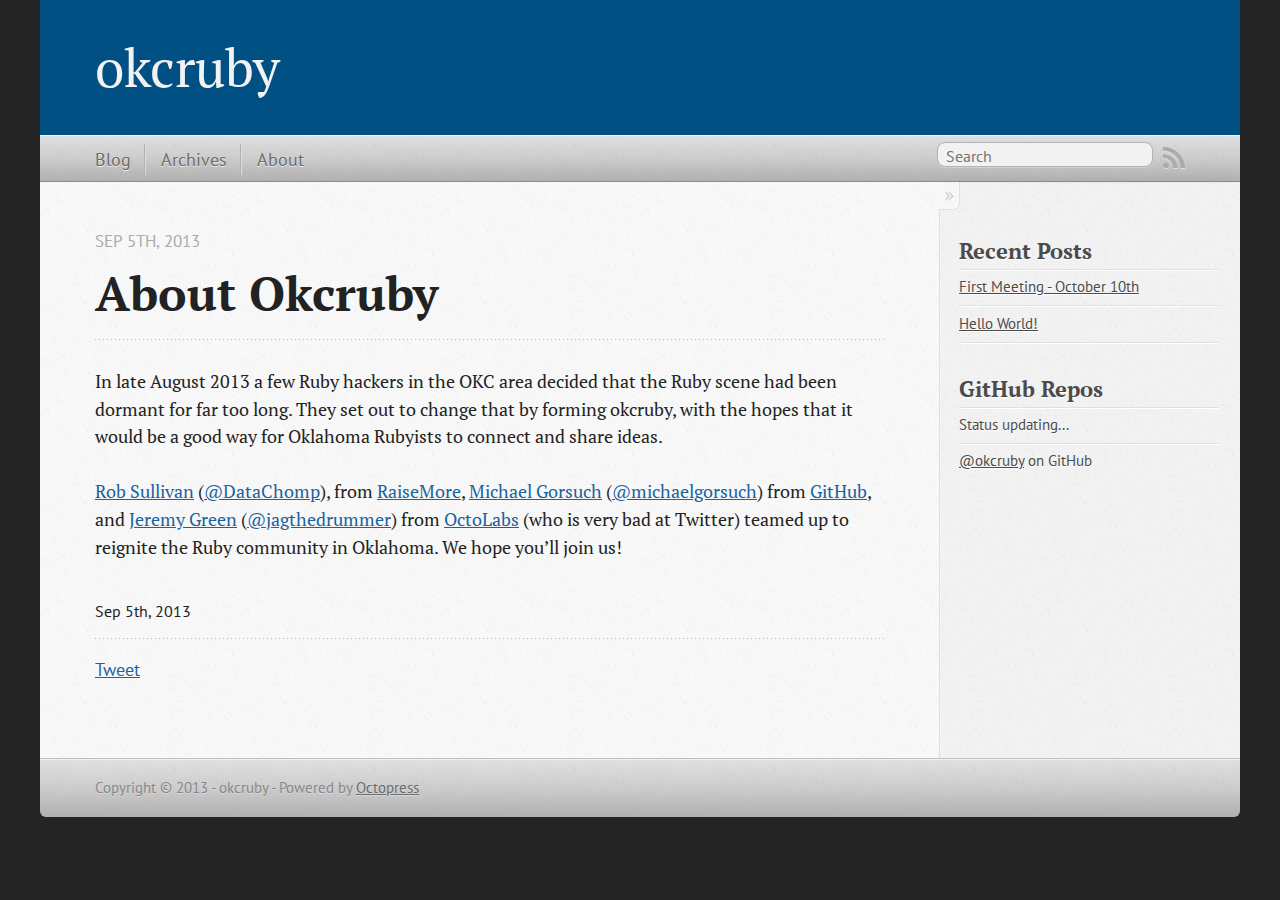
==== commit a7afc723: "Site updated at 2013-09-06 03:00:11 UTC" ====
--- a/about/index.html
+++ b/about/index.html
@@ -89,7 +89,7 @@
 Oklahoma Rubyists to connect and share ideas.</p>
 
 <p><a href="http://www.datachomp.com/" title="DataChomp">Rob Sullivan</a> (<a href="https://twitter.com/DataChomp" title="@DataChomp">@DataChomp</a>), from <a href="http://raisemore.com/" title="RaiseMore">RaiseMore</a>, <a href="http://gorsuch.github.io/" title="Michael Gorsuch">Michael Gorsuch</a> (<a href="https://twitter.com/michaelgorsuch" title="@michaelgorsuch">@michaelgorsuch</a>) from <a href="http://www.github.com/" title="GitHub">GitHub</a>, and
-<a href="http://www.greenhousephotogallery.com/" title="Green House Photo Gallery">Jeremy Green</a> (<a href="https://twitter.com/jagthedrummer" title="@jagthedrummer">@jagthedrummer</a>) from <a href="http://www.octolabs.com/" title="OctoLabs">OctoLabs</a> (who is very bad at Twitter) decided to join forces to reignite the
+<a href="http://www.greenhousephotogallery.com/" title="Green House Photo Gallery">Jeremy Green</a> (<a href="https://twitter.com/jagthedrummer" title="@jagthedrummer">@jagthedrummer</a>) from <a href="http://www.octolabs.com/" title="OctoLabs">OctoLabs</a> (who is very bad at Twitter) teamed up to reignite the
 Ruby community in Oklahoma.  We hope you&rsquo;ll join us!</p>
 
   
@@ -132,6 +132,10 @@
     <section>
   <h1>Recent Posts</h1>
   <ul id="recent_posts">
+    
+      <li class="post">
+        <a href="/blog/2013/09/05/first-meeting-october-10th/">First Meeting - October 10th</a>
+      </li>
     
       <li class="post">
         <a href="/blog/2013/09/05/hello-world/">Hello World!</a>
--- a/stylesheets/screen.css
+++ b/stylesheets/screen.css
@@ -1 +1 @@
-html,body,div,span,applet,object,iframe,h1,h2,h3,h4,h5,h6,p,blockquote,pre,a,abbr,acronym,address,big,cite,code,del,dfn,em,img,ins,kbd,q,s,samp,small,strike,strong,sub,sup,tt,var,b,u,i,center,dl,dt,dd,ol,ul,li,fieldset,form,label,legend,table,caption,tbody,tfoot,thead,tr,th,td,article,aside,canvas,details,embed,figure,figcaption,footer,header,hgroup,menu,nav,output,ruby,section,summary,time,mark,audio,video{margin:0;padding:0;border:0;font:inherit;font-size:100%;vertical-align:baseline}html{line-height:1}ol,ul{list-style:none}table{border-collapse:collapse;border-spacing:0}caption,th,td{text-align:left;font-weight:normal;vertical-align:middle}q,blockquote{quotes:none}q:before,q:after,blockquote:before,blockquote:after{content:"";content:none}a img{border:none}article,aside,details,figcaption,figure,footer,header,hgroup,menu,nav,section,summary{display:block}a{color:#1863a1}a:visited{color:#751590}a:focus{color:#0181eb}a:hover{color:#0181eb}a:active{color:#01579f}aside.sidebar a{color:#1863a1}aside.sidebar a:focus{color:#0181eb}aside.sidebar a:hover{color:#0181eb}aside.sidebar a:active{color:#01579f}a{-webkit-transition:color 0.3s;-moz-transition:color 0.3s;-o-transition:color 0.3s;transition:color 0.3s}html{background:#252525 url('/images/line-tile.png?1378431023') top left}body>div{background:#f2f2f2 url('/images/noise.png?1378431023') top left;border-bottom:1px solid #bfbfbf}body>div>div{background:#f8f8f8 url('/images/noise.png?1378431023') top left;border-right:1px solid #e0e0e0}.heading,body>header h1,h1,h2,h3,h4,h5,h6{font-family:"PT Serif","Georgia","Helvetica Neue",Arial,sans-serif}.sans,body>header h2,article header p.meta,article>footer,#content .blog-index footer,html .gist .gist-file .gist-meta,#blog-archives a.category,#blog-archives time,aside.sidebar section,body>footer{font-family:"PT Sans","Helvetica Neue",Arial,sans-serif}.serif,body,#content .blog-index a[rel=full-article]{font-family:"PT Serif",Georgia,Times,"Times New Roman",serif}.mono,pre,code,tt,p code,li code{font-family:Menlo,Monaco,"Andale Mono","lucida console","Courier New",monospace}body>header h1{font-size:2.2em;font-family:"PT Serif","Georgia","Helvetica Neue",Arial,sans-serif;font-weight:normal;line-height:1.2em;margin-bottom:0.6667em}body>header h2{font-family:"PT Serif","Georgia","Helvetica Neue",Arial,sans-serif}body{line-height:1.5em;color:#222}h1{font-size:2.2em;line-height:1.2em}@media only screen and (min-width: 992px){body{font-size:1.15em}h1{font-size:2.6em;line-height:1.2em}}h1,h2,h3,h4,h5,h6{text-rendering:optimizelegibility;margin-bottom:1em;font-weight:bold}h2,section h1{font-size:1.5em}h3,section h2,section section h1{font-size:1.3em}h4,section h3,section section h2,section section section h1{font-size:1em}h5,section h4,section section h3{font-size:.9em}h6,section h5,section section h4,section section section h3{font-size:.8em}p,article blockquote,ul,ol{margin-bottom:1.5em}ul{list-style-type:disc}ul ul{list-style-type:circle;margin-bottom:0px}ul ul ul{list-style-type:square;margin-bottom:0px}ol{list-style-type:decimal}ol ol{list-style-type:lower-alpha;margin-bottom:0px}ol ol ol{list-style-type:lower-roman;margin-bottom:0px}ul,ul ul,ul ol,ol,ol ul,ol ol{margin-left:1.3em}ul ul,ul ol,ol ul,ol ol{margin-bottom:0em}strong{font-weight:bold}em{font-style:italic}sup,sub{font-size:0.75em;position:relative;display:inline-block;padding:0 .2em;line-height:.8em}sup{top:-.5em}sub{bottom:-.5em}a[rev='footnote']{font-size:.75em;padding:0 .3em;line-height:1}q{font-style:italic}q:before{content:"\201C"}q:after{content:"\201D"}em,dfn{font-style:italic}strong,dfn{font-weight:bold}del,s{text-decoration:line-through}abbr,acronym{border-bottom:1px dotted;cursor:help}hr{margin-bottom:0.2em}small{font-size:.8em}big{font-size:1.2em}article blockquote{font-style:italic;position:relative;font-size:1.2em;line-height:1.5em;padding-left:1em;border-left:4px solid rgba(170,170,170,0.5)}article blockquote cite{font-style:italic}article blockquote cite a{color:#aaa !important;word-wrap:break-word}article blockquote cite:before{content:'\2014';padding-right:.3em;padding-left:.3em;color:#aaa}@media only screen and (min-width: 992px){article blockquote{padding-left:1.5em;border-left-width:4px}}.pullquote-right:before,.pullquote-left:before{padding:0;border:none;content:attr(data-pullquote);float:right;width:45%;margin:.5em 0 1em 1.5em;position:relative;top:7px;font-size:1.4em;line-height:1.45em}.pullquote-left:before{float:left;margin:.5em 1.5em 1em 0}.force-wrap,article a,aside.sidebar a{white-space:-moz-pre-wrap;white-space:-pre-wrap;white-space:-o-pre-wrap;white-space:pre-wrap;word-wrap:break-word}.group,body>header,body>nav,body>footer,body #content>article,body #content>div>article,body #content>div>section,body div.pagination,aside.sidebar,#main,#content,.sidebar{*zoom:1}.group:after,body>header:after,body>nav:after,body>footer:after,body #content>article:after,body #content>div>section:after,body div.pagination:after,#main:after,#content:after,.sidebar:after{content:"";display:table;clear:both}body{-webkit-text-size-adjust:none;max-width:1200px;position:relative;margin:0 auto}body>header,body>nav,body>footer,body #content>article,body #content>div>article,body #content>div>section{padding-left:18px;padding-right:18px}@media only screen and (min-width: 480px){body>header,body>nav,body>footer,body #content>article,body #content>div>article,body #content>div>section{padding-left:25px;padding-right:25px}}@media only screen and (min-width: 768px){body>header,body>nav,body>footer,body #content>article,body #content>div>article,body #content>div>section{padding-left:35px;padding-right:35px}}@media only screen and (min-width: 992px){body>header,body>nav,body>footer,body #content>article,body #content>div>article,body #content>div>section{padding-left:55px;padding-right:55px}}body div.pagination{margin-left:18px;margin-right:18px}@media only screen and (min-width: 480px){body div.pagination{margin-left:25px;margin-right:25px}}@media only screen and (min-width: 768px){body div.pagination{margin-left:35px;margin-right:35px}}@media only screen and (min-width: 992px){body div.pagination{margin-left:55px;margin-right:55px}}body>header{font-size:1em;padding-top:1.5em;padding-bottom:1.5em}#content{overflow:hidden}#content>div,#content>article{width:100%}aside.sidebar{float:none;padding:0 18px 1px;background-color:#f7f7f7;border-top:1px solid #e0e0e0}.flex-content,article img,article video,article .flash-video,aside.sidebar img{max-width:100%;height:auto}.basic-alignment.left,article img.left,article video.left,article .left.flash-video,aside.sidebar img.left{float:left;margin-right:1.5em}.basic-alignment.right,article img.right,article video.right,article .right.flash-video,aside.sidebar img.right{float:right;margin-left:1.5em}.basic-alignment.center,article img.center,article video.center,article .center.flash-video,aside.sidebar img.center{display:block;margin:0 auto 1.5em}.basic-alignment.left,article img.left,article video.left,article .left.flash-video,aside.sidebar img.left,.basic-alignment.right,article img.right,article video.right,article .right.flash-video,aside.sidebar img.right{margin-bottom:.8em}.toggle-sidebar,.no-sidebar .toggle-sidebar{display:none}@media only screen and (min-width: 750px){body.sidebar-footer aside.sidebar{float:none;width:auto;clear:left;margin:0;padding:0 35px 1px;background-color:#f7f7f7;border-top:1px solid #eaeaea}body.sidebar-footer aside.sidebar section.odd,body.sidebar-footer aside.sidebar section.even{float:left;width:48%}body.sidebar-footer aside.sidebar section.odd{margin-left:0}body.sidebar-footer aside.sidebar section.even{margin-left:4%}body.sidebar-footer aside.sidebar.thirds section{width:30%;margin-left:5%}body.sidebar-footer aside.sidebar.thirds section.first{margin-left:0;clear:both}}body.sidebar-footer #content{margin-right:0px}body.sidebar-footer .toggle-sidebar{display:none}@media only screen and (min-width: 550px){body>header{font-size:1em}}@media only screen and (min-width: 750px){aside.sidebar{float:none;width:auto;clear:left;margin:0;padding:0 35px 1px;background-color:#f7f7f7;border-top:1px solid #eaeaea}aside.sidebar section.odd,aside.sidebar section.even{float:left;width:48%}aside.sidebar section.odd{margin-left:0}aside.sidebar section.even{margin-left:4%}aside.sidebar.thirds section{width:30%;margin-left:5%}aside.sidebar.thirds section.first{margin-left:0;clear:both}}@media only screen and (min-width: 768px){body{-webkit-text-size-adjust:auto}body>header{font-size:1.2em}#main{padding:0;margin:0 auto}#content{overflow:visible;margin-right:240px;position:relative}.no-sidebar #content{margin-right:0;border-right:0}.collapse-sidebar #content{margin-right:20px}#content>div,#content>article{padding-top:17.5px;padding-bottom:17.5px;float:left}aside.sidebar{width:210px;padding:0 15px 15px;background:none;clear:none;float:left;margin:0 -100% 0 0}aside.sidebar section{width:auto;margin-left:0}aside.sidebar section.odd,aside.sidebar section.even{float:none;width:auto;margin-left:0}.collapse-sidebar aside.sidebar{float:none;width:auto;clear:left;margin:0;padding:0 35px 1px;background-color:#f7f7f7;border-top:1px solid #eaeaea}.collapse-sidebar aside.sidebar section.odd,.collapse-sidebar aside.sidebar section.even{float:left;width:48%}.collapse-sidebar aside.sidebar section.odd{margin-left:0}.collapse-sidebar aside.sidebar section.even{margin-left:4%}.collapse-sidebar aside.sidebar.thirds section{width:30%;margin-left:5%}.collapse-sidebar aside.sidebar.thirds section.first{margin-left:0;clear:both}}@media only screen and (min-width: 992px){body>header{font-size:1.3em}#content{margin-right:300px}#content>div,#content>article{padding-top:27.5px;padding-bottom:27.5px}aside.sidebar{width:260px;padding:1.2em 20px 20px}.collapse-sidebar aside.sidebar{padding-left:55px;padding-right:55px}}@media only screen and (min-width: 768px){ul,ol{margin-left:0}}body>header{background:#333}body>header h1{display:inline-block;margin:0}body>header h1 a,body>header h1 a:visited,body>header h1 a:hover{color:#f2f2f2;text-decoration:none}body>header h2{margin:.2em 0 0;font-size:1em;color:#aaa;font-weight:normal}body>nav{position:relative;background-color:#ccc;background:url('/images/noise.png?1378431023'),-webkit-gradient(linear, 50% 0%, 50% 100%, color-stop(0%, #e0e0e0), color-stop(50%, #cccccc), color-stop(100%, #b0b0b0));background:url('/images/noise.png?1378431023'),-webkit-linear-gradient(#e0e0e0,#cccccc,#b0b0b0);background:url('/images/noise.png?1378431023'),-moz-linear-gradient(#e0e0e0,#cccccc,#b0b0b0);background:url('/images/noise.png?1378431023'),-o-linear-gradient(#e0e0e0,#cccccc,#b0b0b0);background:url('/images/noise.png?1378431023'),linear-gradient(#e0e0e0,#cccccc,#b0b0b0);border-top:1px solid #f2f2f2;border-bottom:1px solid #8c8c8c;padding-top:.35em;padding-bottom:.35em}body>nav form{-webkit-background-clip:padding;-moz-background-clip:padding;background-clip:padding-box;margin:0;padding:0}body>nav form .search{padding:.3em .5em 0;font-size:.85em;font-family:"PT Sans","Helvetica Neue",Arial,sans-serif;line-height:1.1em;width:95%;-webkit-border-radius:0.5em;-moz-border-radius:0.5em;-ms-border-radius:0.5em;-o-border-radius:0.5em;border-radius:0.5em;-webkit-background-clip:padding;-moz-background-clip:padding;background-clip:padding-box;-webkit-box-shadow:#d1d1d1 0 1px;-moz-box-shadow:#d1d1d1 0 1px;box-shadow:#d1d1d1 0 1px;background-color:#f2f2f2;border:1px solid #b3b3b3;color:#888}body>nav form .search:focus{color:#444;border-color:#80b1df;-webkit-box-shadow:#80b1df 0 0 4px,#80b1df 0 0 3px inset;-moz-box-shadow:#80b1df 0 0 4px,#80b1df 0 0 3px inset;box-shadow:#80b1df 0 0 4px,#80b1df 0 0 3px inset;background-color:#fff;outline:none}body>nav fieldset[role=search]{float:right;width:48%}body>nav fieldset.mobile-nav{float:left;width:48%}body>nav fieldset.mobile-nav select{width:100%;font-size:.8em;border:1px solid #888}body>nav ul{display:none}@media only screen and (min-width: 550px){body>nav{font-size:.9em}body>nav ul{margin:0;padding:0;border:0;overflow:hidden;*zoom:1;float:left;display:block;padding-top:.15em}body>nav ul li{list-style-image:none;list-style-type:none;margin-left:0;white-space:nowrap;display:inline;float:left;padding-left:0;padding-right:0}body>nav ul li:first-child,body>nav ul li.first{padding-left:0}body>nav ul li:last-child{padding-right:0}body>nav ul li.last{padding-right:0}body>nav ul.subscription{margin-left:.8em;float:right}body>nav ul.subscription li:last-child a{padding-right:0}body>nav ul li{margin:0}body>nav a{color:#6b6b6b;font-family:"PT Sans","Helvetica Neue",Arial,sans-serif;text-shadow:#ebebeb 0 1px;float:left;text-decoration:none;font-size:1.1em;padding:.1em 0;line-height:1.5em}body>nav a:visited{color:#6b6b6b}body>nav a:hover{color:#2b2b2b}body>nav li+li{border-left:1px solid #b0b0b0;margin-left:.8em}body>nav li+li a{padding-left:.8em;border-left:1px solid #dedede}body>nav form{float:right;text-align:left;padding-left:.8em;width:175px}body>nav form .search{width:93%;font-size:.95em;line-height:1.2em}body>nav ul[data-subscription$=email]+form{width:97px}body>nav ul[data-subscription$=email]+form .search{width:91%}body>nav fieldset.mobile-nav{display:none}body>nav fieldset[role=search]{width:99%}}@media only screen and (min-width: 992px){body>nav form{width:215px}body>nav ul[data-subscription$=email]+form{width:147px}}.no-placeholder body>nav .search{background:#f2f2f2 url('/images/search.png?1378431023') 0.3em 0.25em no-repeat;text-indent:1.3em}@media only screen and (min-width: 550px){.maskImage body>nav ul[data-subscription$=email]+form{width:123px}}@media only screen and (min-width: 992px){.maskImage body>nav ul[data-subscription$=email]+form{width:173px}}.maskImage ul.subscription{position:relative;top:.2em}.maskImage ul.subscription li,.maskImage ul.subscription a{border:0;padding:0}.maskImage a[rel=subscribe-rss]{position:relative;top:0px;text-indent:-999999em;background-color:#dedede;border:0;padding:0}.maskImage a[rel=subscribe-rss],.maskImage a[rel=subscribe-rss]:after{-webkit-mask-image:url('/images/rss.png?1378431023');-moz-mask-image:url('/images/rss.png?1378431023');-ms-mask-image:url('/images/rss.png?1378431023');-o-mask-image:url('/images/rss.png?1378431023');mask-image:url('/images/rss.png?1378431023');-webkit-mask-repeat:no-repeat;-moz-mask-repeat:no-repeat;-ms-mask-repeat:no-repeat;-o-mask-repeat:no-repeat;mask-repeat:no-repeat;width:22px;height:22px}.maskImage a[rel=subscribe-rss]:after{content:"";position:absolute;top:-1px;left:0;background-color:#ababab}.maskImage a[rel=subscribe-rss]:hover:after{background-color:#9e9e9e}.maskImage a[rel=subscribe-email]{position:relative;top:0px;text-indent:-999999em;background-color:#dedede;border:0;padding:0}.maskImage a[rel=subscribe-email],.maskImage a[rel=subscribe-email]:after{-webkit-mask-image:url('/images/email.png?1378431023');-moz-mask-image:url('/images/email.png?1378431023');-ms-mask-image:url('/images/email.png?1378431023');-o-mask-image:url('/images/email.png?1378431023');mask-image:url('/images/email.png?1378431023');-webkit-mask-repeat:no-repeat;-moz-mask-repeat:no-repeat;-ms-mask-repeat:no-repeat;-o-mask-repeat:no-repeat;mask-repeat:no-repeat;width:28px;height:22px}.maskImage a[rel=subscribe-email]:after{content:"";position:absolute;top:-1px;left:0;background-color:#ababab}.maskImage a[rel=subscribe-email]:hover:after{background-color:#9e9e9e}article{padding-top:1em}article header{position:relative;padding-top:2em;padding-bottom:1em;margin-bottom:1em;background:url('[data-uri]') bottom left repeat-x}article header h1{margin:0}article header h1 a{text-decoration:none}article header h1 a:hover{text-decoration:underline}article header p{font-size:.9em;color:#aaa;margin:0}article header p.meta{text-transform:uppercase;position:absolute;top:0}@media only screen and (min-width: 768px){article header{margin-bottom:1.5em;padding-bottom:1em;background:url('[data-uri]') bottom left repeat-x}}article h2{padding-top:0.8em;background:url('[data-uri]') top left repeat-x}.entry-content article h2:first-child,article header+h2{padding-top:0}article h2:first-child,article header+h2{background:none}article .feature{padding-top:.5em;margin-bottom:1em;padding-bottom:1em;background:url('[data-uri]') bottom left repeat-x;font-size:2.0em;font-style:italic;line-height:1.3em}article img,article video,article .flash-video{-webkit-border-radius:0.3em;-moz-border-radius:0.3em;-ms-border-radius:0.3em;-o-border-radius:0.3em;border-radius:0.3em;-webkit-box-shadow:rgba(0,0,0,0.15) 0 1px 4px;-moz-box-shadow:rgba(0,0,0,0.15) 0 1px 4px;box-shadow:rgba(0,0,0,0.15) 0 1px 4px;-webkit-box-sizing:border-box;-moz-box-sizing:border-box;box-sizing:border-box;border:#fff 0.5em solid}article video,article .flash-video{margin:0 auto 1.5em}article video{display:block;width:100%}article .flash-video>div{position:relative;display:block;padding-bottom:56.25%;padding-top:1px;height:0;overflow:hidden}article .flash-video>div iframe,article .flash-video>div object,article .flash-video>div embed{position:absolute;top:0;left:0;width:100%;height:100%}article>footer{padding-bottom:2.5em;margin-top:2em}article>footer p.meta{margin-bottom:.8em;font-size:.85em;clear:both;overflow:hidden}.blog-index article+article{background:url('[data-uri]') top left repeat-x}#content .blog-index{padding-top:0;padding-bottom:0}#content .blog-index article{padding-top:2em}#content .blog-index article header{background:none;padding-bottom:0}#content .blog-index article h1{font-size:2.2em}#content .blog-index article h1 a{color:inherit}#content .blog-index article h1 a:hover{color:#0181eb}#content .blog-index a[rel=full-article]{background:#ebebeb;display:inline-block;padding:.4em .8em;margin-right:.5em;text-decoration:none;color:#666;-webkit-transition:background-color 0.5s;-moz-transition:background-color 0.5s;-o-transition:background-color 0.5s;transition:background-color 0.5s}#content .blog-index a[rel=full-article]:hover{background:#0181eb;text-shadow:none;color:#f8f8f8}#content .blog-index footer{margin-top:1em}.separator,article>footer .byline+time:before,article>footer time+time:before,article>footer .comments:before,article>footer .byline ~ .categories:before{content:"\2022 ";padding:0 .4em 0 .2em;display:inline-block}#content div.pagination{text-align:center;font-size:.95em;position:relative;background:url('[data-uri]') top left repeat-x;padding-top:1.5em;padding-bottom:1.5em}#content div.pagination a{text-decoration:none;color:#aaa}#content div.pagination a.prev{position:absolute;left:0}#content div.pagination a.next{position:absolute;right:0}#content div.pagination a:hover{color:#0181eb}#content div.pagination a[href*=archive]:before,#content div.pagination a[href*=archive]:after{content:'\2014';padding:0 .3em}p.meta+.sharing{padding-top:1em;padding-left:0;background:url('[data-uri]') top left repeat-x}#fb-root{display:none}.highlight,html .gist .gist-file .gist-syntax .gist-highlight{border:1px solid #05232b !important}.highlight table td.code,html .gist .gist-file .gist-syntax .gist-highlight table td.code{width:100%}.highlight .line-numbers,html .gist .gist-file .gist-syntax .highlight .line_numbers{text-align:right;font-size:13px;line-height:1.45em;background:#073642 url('/images/noise.png?1378431023') top left !important;border-right:1px solid #00232c !important;-webkit-box-shadow:#083e4b -1px 0 inset;-moz-box-shadow:#083e4b -1px 0 inset;box-shadow:#083e4b -1px 0 inset;text-shadow:#021014 0 -1px;padding:.8em !important;-webkit-border-radius:0;-moz-border-radius:0;-ms-border-radius:0;-o-border-radius:0;border-radius:0}.highlight .line-numbers span,html .gist .gist-file .gist-syntax .highlight .line_numbers span{color:#586e75 !important}figure.code,.gist-file,pre{-webkit-box-shadow:rgba(0,0,0,0.06) 0 0 10px;-moz-box-shadow:rgba(0,0,0,0.06) 0 0 10px;box-shadow:rgba(0,0,0,0.06) 0 0 10px}figure.code .highlight pre,.gist-file .highlight pre,pre .highlight pre{-webkit-box-shadow:none;-moz-box-shadow:none;box-shadow:none}.gist .highlight *::-moz-selection,figure.code .highlight *::-moz-selection{background:#386774;color:inherit;text-shadow:#002b36 0 1px}.gist .highlight *::-webkit-selection,figure.code .highlight *::-webkit-selection{background:#386774;color:inherit;text-shadow:#002b36 0 1px}.gist .highlight *::selection,figure.code .highlight *::selection{background:#386774;color:inherit;text-shadow:#002b36 0 1px}html .gist .gist-file{margin-bottom:1.8em;position:relative;border:none;padding-top:26px !important}html .gist .gist-file .highlight{margin-bottom:0}html .gist .gist-file .gist-syntax{border-bottom:0 !important;background:none !important}html .gist .gist-file .gist-syntax .gist-highlight{background:#002b36 !important}html .gist .gist-file .gist-syntax .highlight pre{padding:0}html .gist .gist-file .gist-meta{padding:.6em 0.8em;border:1px solid #083e4b !important;color:#586e75;font-size:.7em !important;background:#073642 url('/images/noise.png?1378431023') top left;line-height:1.5em}html .gist .gist-file .gist-meta a{color:#75878b !important;text-decoration:none}html .gist .gist-file .gist-meta a:hover{text-decoration:underline}html .gist .gist-file .gist-meta a:hover{color:#93a1a1 !important}html .gist .gist-file .gist-meta a[href*='#file']{position:absolute;top:0;left:0;right:-10px;color:#474747 !important}html .gist .gist-file .gist-meta a[href*='#file']:hover{color:#1863a1 !important}html .gist .gist-file .gist-meta a[href*=raw]{top:.4em}pre{background:#002b36 url('/images/noise.png?1378431023') top left;-webkit-border-radius:0.4em;-moz-border-radius:0.4em;-ms-border-radius:0.4em;-o-border-radius:0.4em;border-radius:0.4em;border:1px solid #05232b;line-height:1.45em;font-size:13px;margin-bottom:2.1em;padding:.8em 1em;color:#93a1a1;overflow:auto}h3.filename+pre{-moz-border-radius-topleft:0px;-webkit-border-top-left-radius:0px;border-top-left-radius:0px;-moz-border-radius-topright:0px;-webkit-border-top-right-radius:0px;border-top-right-radius:0px}p code,li code{display:inline-block;white-space:no-wrap;background:#fff;font-size:.8em;line-height:1.5em;color:#555;border:1px solid #ddd;-webkit-border-radius:0.4em;-moz-border-radius:0.4em;-ms-border-radius:0.4em;-o-border-radius:0.4em;border-radius:0.4em;padding:0 .3em;margin:-1px 0}p pre code,li pre code{font-size:1em !important;background:none;border:none}.pre-code,html .gist .gist-file .gist-syntax .highlight pre,.highlight code{font-family:Menlo,Monaco,"Andale Mono","lucida console","Courier New",monospace !important;overflow:scroll;overflow-y:hidden;display:block;padding:.8em;overflow-x:auto;line-height:1.45em;background:#002b36 url('/images/noise.png?1378431023') top left !important;color:#93a1a1 !important}.pre-code span,html .gist .gist-file .gist-syntax .highlight pre span,.highlight code span{color:#93a1a1 !important}.pre-code span,html .gist .gist-file .gist-syntax .highlight pre span,.highlight code span{font-style:normal !important;font-weight:normal !important}.pre-code .c,html .gist .gist-file .gist-syntax .highlight pre .c,.highlight code .c{color:#586e75 !important;font-style:italic !important}.pre-code .cm,html .gist .gist-file .gist-syntax .highlight pre .cm,.highlight code .cm{color:#586e75 !important;font-style:italic !important}.pre-code .cp,html .gist .gist-file .gist-syntax .highlight pre .cp,.highlight code .cp{color:#586e75 !important;font-style:italic !important}.pre-code .c1,html .gist .gist-file .gist-syntax .highlight pre .c1,.highlight code .c1{color:#586e75 !important;font-style:italic !important}.pre-code .cs,html .gist .gist-file .gist-syntax .highlight pre .cs,.highlight code .cs{color:#586e75 !important;font-weight:bold !important;font-style:italic !important}.pre-code .err,html .gist .gist-file .gist-syntax .highlight pre .err,.highlight code .err{color:#dc322f !important;background:none !important}.pre-code .k,html .gist .gist-file .gist-syntax .highlight pre .k,.highlight code .k{color:#cb4b16 !important}.pre-code .o,html .gist .gist-file .gist-syntax .highlight pre .o,.highlight code .o{color:#93a1a1 !important;font-weight:bold !important}.pre-code .p,html .gist .gist-file .gist-syntax .highlight pre .p,.highlight code .p{color:#93a1a1 !important}.pre-code .ow,html .gist .gist-file .gist-syntax .highlight pre .ow,.highlight code .ow{color:#2aa198 !important;font-weight:bold !important}.pre-code .gd,html .gist .gist-file .gist-syntax .highlight pre .gd,.highlight code .gd{color:#93a1a1 !important;background-color:#372c34 !important;display:inline-block}.pre-code .gd .x,html .gist .gist-file .gist-syntax .highlight pre .gd .x,.highlight code .gd .x{color:#93a1a1 !important;background-color:#4d2d33 !important;display:inline-block}.pre-code .ge,html .gist .gist-file .gist-syntax .highlight pre .ge,.highlight code .ge{color:#93a1a1 !important;font-style:italic !important}.pre-code .gh,html .gist .gist-file .gist-syntax .highlight pre .gh,.highlight code .gh{color:#586e75 !important}.pre-code .gi,html .gist .gist-file .gist-syntax .highlight pre .gi,.highlight code .gi{color:#93a1a1 !important;background-color:#1a412b !important;display:inline-block}.pre-code .gi .x,html .gist .gist-file .gist-syntax .highlight pre .gi .x,.highlight code .gi .x{color:#93a1a1 !important;background-color:#355720 !important;display:inline-block}.pre-code .gs,html .gist .gist-file .gist-syntax .highlight pre .gs,.highlight code .gs{color:#93a1a1 !important;font-weight:bold !important}.pre-code .gu,html .gist .gist-file .gist-syntax .highlight pre .gu,.highlight code .gu{color:#6c71c4 !important}.pre-code .kc,html .gist .gist-file .gist-syntax .highlight pre .kc,.highlight code .kc{color:#859900 !important;font-weight:bold !important}.pre-code .kd,html .gist .gist-file .gist-syntax .highlight pre .kd,.highlight code .kd{color:#268bd2 !important}.pre-code .kp,html .gist .gist-file .gist-syntax .highlight pre .kp,.highlight code .kp{color:#cb4b16 !important;font-weight:bold !important}.pre-code .kr,html .gist .gist-file .gist-syntax .highlight pre .kr,.highlight code .kr{color:#d33682 !important;font-weight:bold !important}.pre-code .kt,html .gist .gist-file .gist-syntax .highlight pre .kt,.highlight code .kt{color:#2aa198 !important}.pre-code .n,html .gist .gist-file .gist-syntax .highlight pre .n,.highlight code .n{color:#268bd2 !important}.pre-code .na,html .gist .gist-file .gist-syntax .highlight pre .na,.highlight code .na{color:#268bd2 !important}.pre-code .nb,html .gist .gist-file .gist-syntax .highlight pre .nb,.highlight code .nb{color:#859900 !important}.pre-code .nc,html .gist .gist-file .gist-syntax .highlight pre .nc,.highlight code .nc{color:#d33682 !important}.pre-code .no,html .gist .gist-file .gist-syntax .highlight pre .no,.highlight code .no{color:#b58900 !important}.pre-code .nl,html .gist .gist-file .gist-syntax .highlight pre .nl,.highlight code .nl{color:#859900 !important}.pre-code .ne,html .gist .gist-file .gist-syntax .highlight pre .ne,.highlight code .ne{color:#268bd2 !important;font-weight:bold !important}.pre-code .nf,html .gist .gist-file .gist-syntax .highlight pre .nf,.highlight code .nf{color:#268bd2 !important;font-weight:bold !important}.pre-code .nn,html .gist .gist-file .gist-syntax .highlight pre .nn,.highlight code .nn{color:#b58900 !important}.pre-code .nt,html .gist .gist-file .gist-syntax .highlight pre .nt,.highlight code .nt{color:#268bd2 !important;font-weight:bold !important}.pre-code .nx,html .gist .gist-file .gist-syntax .highlight pre .nx,.highlight code .nx{color:#b58900 !important}.pre-code .vg,html .gist .gist-file .gist-syntax .highlight pre .vg,.highlight code .vg{color:#268bd2 !important}.pre-code .vi,html .gist .gist-file .gist-syntax .highlight pre .vi,.highlight code .vi{color:#268bd2 !important}.pre-code .nv,html .gist .gist-file .gist-syntax .highlight pre .nv,.highlight code .nv{color:#268bd2 !important}.pre-code .mf,html .gist .gist-file .gist-syntax .highlight pre .mf,.highlight code .mf{color:#2aa198 !important}.pre-code .m,html .gist .gist-file .gist-syntax .highlight pre .m,.highlight code .m{color:#2aa198 !important}.pre-code .mh,html .gist .gist-file .gist-syntax .highlight pre .mh,.highlight code .mh{color:#2aa198 !important}.pre-code .mi,html .gist .gist-file .gist-syntax .highlight pre .mi,.highlight code .mi{color:#2aa198 !important}.pre-code .s,html .gist .gist-file .gist-syntax .highlight pre .s,.highlight code .s{color:#2aa198 !important}.pre-code .sd,html .gist .gist-file .gist-syntax .highlight pre .sd,.highlight code .sd{color:#2aa198 !important}.pre-code .s2,html .gist .gist-file .gist-syntax .highlight pre .s2,.highlight code .s2{color:#2aa198 !important}.pre-code .se,html .gist .gist-file .gist-syntax .highlight pre .se,.highlight code .se{color:#dc322f !important}.pre-code .si,html .gist .gist-file .gist-syntax .highlight pre .si,.highlight code .si{color:#268bd2 !important}.pre-code .sr,html .gist .gist-file .gist-syntax .highlight pre .sr,.highlight code .sr{color:#2aa198 !important}.pre-code .s1,html .gist .gist-file .gist-syntax .highlight pre .s1,.highlight code .s1{color:#2aa198 !important}.pre-code div .gd,html .gist .gist-file .gist-syntax .highlight pre div .gd,.highlight code div .gd,.pre-code div .gd .x,html .gist .gist-file .gist-syntax .highlight pre div .gd .x,.highlight code div .gd .x,.pre-code div .gi,html .gist .gist-file .gist-syntax .highlight pre div .gi,.highlight code div .gi,.pre-code div .gi .x,html .gist .gist-file .gist-syntax .highlight pre div .gi .x,.highlight code div .gi .x{display:inline-block;width:100%}.highlight,.gist-highlight{margin-bottom:1.8em;background:#002b36;overflow-y:hidden;overflow-x:auto}.highlight pre,.gist-highlight pre{background:none;-webkit-border-radius:0px;-moz-border-radius:0px;-ms-border-radius:0px;-o-border-radius:0px;border-radius:0px;border:none;padding:0;margin-bottom:0}pre::-webkit-scrollbar,.highlight::-webkit-scrollbar,.gist-highlight::-webkit-scrollbar{height:.5em;background:rgba(255,255,255,0.15)}pre::-webkit-scrollbar-thumb:horizontal,.highlight::-webkit-scrollbar-thumb:horizontal,.gist-highlight::-webkit-scrollbar-thumb:horizontal{background:rgba(255,255,255,0.2);-webkit-border-radius:4px;border-radius:4px}.highlight code{background:#000}figure.code{background:none;padding:0;border:0;margin-bottom:1.5em}figure.code pre{margin-bottom:0}figure.code figcaption{position:relative}figure.code .highlight{margin-bottom:0}.code-title,html .gist .gist-file .gist-meta a[href*='#file'],h3.filename,figure.code figcaption{text-align:center;font-size:13px;line-height:2em;text-shadow:#cbcccc 0 1px 0;color:#474747;font-weight:normal;margin-bottom:0;-moz-border-radius-topleft:5px;-webkit-border-top-left-radius:5px;border-top-left-radius:5px;-moz-border-radius-topright:5px;-webkit-border-top-right-radius:5px;border-top-right-radius:5px;font-family:"Helvetica Neue", Arial, "Lucida Grande", "Lucida Sans Unicode", Lucida, sans-serif;background:#aaa url('/images/code_bg.png?1378431023') top repeat-x;border:1px solid #565656;border-top-color:#cbcbcb;border-left-color:#a5a5a5;border-right-color:#a5a5a5;border-bottom:0}.download-source,html .gist .gist-file .gist-meta a[href*=raw],figure.code figcaption a{position:absolute;right:.8em;text-decoration:none;color:#666 !important;z-index:1;font-size:13px;text-shadow:#cbcccc 0 1px 0;padding-left:3em}.download-source:hover,html .gist .gist-file .gist-meta a[href*=raw]:hover,figure.code figcaption a:hover{text-decoration:underline}#archive #content>div,#archive #content>div>article{padding-top:0}#blog-archives{color:#aaa}#blog-archives article{padding:1em 0 1em;position:relative;background:url('[data-uri]') bottom left repeat-x}#blog-archives article:last-child{background:none}#blog-archives article footer{padding:0;margin:0}#blog-archives h1{color:#222;margin-bottom:.3em}#blog-archives h2{display:none}#blog-archives h1{font-size:1.5em}#blog-archives h1 a{text-decoration:none;color:inherit;font-weight:normal;display:inline-block}#blog-archives h1 a:hover{text-decoration:underline}#blog-archives h1 a:hover{color:#0181eb}#blog-archives a.category,#blog-archives time{color:#aaa}#blog-archives .entry-content{display:none}#blog-archives time{font-size:.9em;line-height:1.2em}#blog-archives time .month,#blog-archives time .day{display:inline-block}#blog-archives time .month{text-transform:uppercase}#blog-archives p{margin-bottom:1em}#blog-archives a,#blog-archives .entry-content a{color:inherit}#blog-archives a:hover,#blog-archives .entry-content a:hover{color:#0181eb}#blog-archives a:hover{color:#0181eb}@media only screen and (min-width: 550px){#blog-archives article{margin-left:5em}#blog-archives h2{margin-bottom:.3em;font-weight:normal;display:inline-block;position:relative;top:-1px;float:left}#blog-archives h2:first-child{padding-top:.75em}#blog-archives time{position:absolute;text-align:right;left:0em;top:1.8em}#blog-archives .year{display:none}#blog-archives article{padding-left:4.5em;padding-bottom:.7em}#blog-archives a.category{line-height:1.1em}}#content>.category article{margin-left:0;padding-left:6.8em}#content>.category .year{display:inline}.side-shadow-border,aside.sidebar section h1,aside.sidebar li{-webkit-box-shadow:#fff 0 1px;-moz-box-shadow:#fff 0 1px;box-shadow:#fff 0 1px}aside.sidebar{overflow:hidden;color:#4b4b4b;text-shadow:#fff 0 1px}aside.sidebar section{font-size:.8em;line-height:1.4em;margin-bottom:1.5em}aside.sidebar section h1{margin:1.5em 0 0;padding-bottom:.2em;border-bottom:1px solid #e0e0e0}aside.sidebar section h1+p{padding-top:.4em}aside.sidebar img{-webkit-border-radius:0.3em;-moz-border-radius:0.3em;-ms-border-radius:0.3em;-o-border-radius:0.3em;border-radius:0.3em;-webkit-box-shadow:rgba(0,0,0,0.15) 0 1px 4px;-moz-box-shadow:rgba(0,0,0,0.15) 0 1px 4px;box-shadow:rgba(0,0,0,0.15) 0 1px 4px;-webkit-box-sizing:border-box;-moz-box-sizing:border-box;box-sizing:border-box;border:#fff 0.3em solid}aside.sidebar ul{margin-bottom:0.5em;margin-left:0}aside.sidebar li{list-style:none;padding:.5em 0;margin:0;border-bottom:1px solid #e0e0e0}aside.sidebar li p:last-child{margin-bottom:0}aside.sidebar a{color:inherit;-webkit-transition:color 0.5s;-moz-transition:color 0.5s;-o-transition:color 0.5s;transition:color 0.5s}aside.sidebar:hover a{color:#1863a1}aside.sidebar:hover a:hover{color:#0181eb}.aside-alt-link,#pinboard_linkroll .pin-tag{color:#7e7e7e}.aside-alt-link:hover,#pinboard_linkroll .pin-tag:hover{color:#0181eb}@media only screen and (min-width: 768px){.toggle-sidebar{outline:none;position:absolute;right:-10px;top:0;bottom:0;display:inline-block;text-decoration:none;color:#cecece;width:9px;cursor:pointer}.toggle-sidebar:hover{background:#e9e9e9;background:-webkit-gradient(linear, 0% 50%, 100% 50%, color-stop(0%, rgba(224,224,224,0.5)), color-stop(100%, rgba(224,224,224,0)));background:-webkit-linear-gradient(left, rgba(224,224,224,0.5),rgba(224,224,224,0));background:-moz-linear-gradient(left, rgba(224,224,224,0.5),rgba(224,224,224,0));background:-o-linear-gradient(left, rgba(224,224,224,0.5),rgba(224,224,224,0));background:linear-gradient(left, rgba(224,224,224,0.5),rgba(224,224,224,0))}.toggle-sidebar:after{position:absolute;right:-11px;top:0;width:20px;font-size:1.2em;line-height:1.1em;padding-bottom:.15em;-moz-border-radius-bottomright:0.3em;-webkit-border-bottom-right-radius:0.3em;border-bottom-right-radius:0.3em;text-align:center;background:#f8f8f8 url('/images/noise.png?1378431023') top left;border-bottom:1px solid #e0e0e0;border-right:1px solid #e0e0e0;content:"\00BB";text-indent:-1px}.collapse-sidebar .toggle-sidebar{text-indent:0px;right:-20px;width:19px}.collapse-sidebar .toggle-sidebar:hover{background:#e9e9e9}.collapse-sidebar .toggle-sidebar:after{border-left:1px solid #e0e0e0;text-shadow:#fff 0 1px;content:"\00AB";left:0px;right:0;text-align:center;text-indent:0;border:0;border-right-width:0;background:none}}.googleplus h1{-moz-box-shadow:none !important;-webkit-box-shadow:none !important;-o-box-shadow:none !important;box-shadow:none !important;border-bottom:0px none !important}.googleplus a{text-decoration:none;white-space:normal !important;line-height:32px}.googleplus a img{float:left;margin-right:0.5em;border:0 none}.googleplus-hidden{position:absolute;top:-1000em;left:-1000em}#pinboard_linkroll .pin-title,#pinboard_linkroll .pin-description{display:block;margin-bottom:.5em}#pinboard_linkroll .pin-tag{text-decoration:none}#pinboard_linkroll .pin-tag:hover{text-decoration:underline}#pinboard_linkroll .pin-tag:after{content:','}#pinboard_linkroll .pin-tag:last-child:after{content:''}.delicious-posts a.delicious-link{margin-bottom:.5em;display:block}.delicious-posts p{font-size:1em}body>footer{font-size:.8em;color:#888;text-shadow:#d9d9d9 0 1px;background-color:#ccc;background:url('/images/noise.png?1378431023'),-webkit-gradient(linear, 50% 0%, 50% 100%, color-stop(0%, #e0e0e0), color-stop(50%, #cccccc), color-stop(100%, #b0b0b0));background:url('/images/noise.png?1378431023'),-webkit-linear-gradient(#e0e0e0,#cccccc,#b0b0b0);background:url('/images/noise.png?1378431023'),-moz-linear-gradient(#e0e0e0,#cccccc,#b0b0b0);background:url('/images/noise.png?1378431023'),-o-linear-gradient(#e0e0e0,#cccccc,#b0b0b0);background:url('/images/noise.png?1378431023'),linear-gradient(#e0e0e0,#cccccc,#b0b0b0);border-top:1px solid #f2f2f2;position:relative;padding-top:1em;padding-bottom:1em;margin-bottom:3em;-moz-border-radius-bottomleft:0.4em;-webkit-border-bottom-left-radius:0.4em;border-bottom-left-radius:0.4em;-moz-border-radius-bottomright:0.4em;-webkit-border-bottom-right-radius:0.4em;border-bottom-right-radius:0.4em;z-index:1}body>footer a{color:#6b6b6b}body>footer a:visited{color:#6b6b6b}body>footer a:hover{color:#484848}body>footer p:last-child{margin-bottom:0}
+html,body,div,span,applet,object,iframe,h1,h2,h3,h4,h5,h6,p,blockquote,pre,a,abbr,acronym,address,big,cite,code,del,dfn,em,img,ins,kbd,q,s,samp,small,strike,strong,sub,sup,tt,var,b,u,i,center,dl,dt,dd,ol,ul,li,fieldset,form,label,legend,table,caption,tbody,tfoot,thead,tr,th,td,article,aside,canvas,details,embed,figure,figcaption,footer,header,hgroup,menu,nav,output,ruby,section,summary,time,mark,audio,video{margin:0;padding:0;border:0;font:inherit;font-size:100%;vertical-align:baseline}html{line-height:1}ol,ul{list-style:none}table{border-collapse:collapse;border-spacing:0}caption,th,td{text-align:left;font-weight:normal;vertical-align:middle}q,blockquote{quotes:none}q:before,q:after,blockquote:before,blockquote:after{content:"";content:none}a img{border:none}article,aside,details,figcaption,figure,footer,header,hgroup,menu,nav,section,summary{display:block}a{color:#1863a1}a:visited{color:#751590}a:focus{color:#0181eb}a:hover{color:#0181eb}a:active{color:#01579f}aside.sidebar a{color:#1863a1}aside.sidebar a:focus{color:#0181eb}aside.sidebar a:hover{color:#0181eb}aside.sidebar a:active{color:#01579f}a{-webkit-transition:color 0.3s;-moz-transition:color 0.3s;-o-transition:color 0.3s;transition:color 0.3s}html{background:#252525 url('/images/line-tile.png?1378434290') top left}body>div{background:#f2f2f2 url('/images/noise.png?1378434290') top left;border-bottom:1px solid #bfbfbf}body>div>div{background:#f8f8f8 url('/images/noise.png?1378434290') top left;border-right:1px solid #e0e0e0}.heading,body>header h1,h1,h2,h3,h4,h5,h6{font-family:"PT Serif","Georgia","Helvetica Neue",Arial,sans-serif}.sans,body>header h2,article header p.meta,article>footer,#content .blog-index footer,html .gist .gist-file .gist-meta,#blog-archives a.category,#blog-archives time,aside.sidebar section,body>footer{font-family:"PT Sans","Helvetica Neue",Arial,sans-serif}.serif,body,#content .blog-index a[rel=full-article]{font-family:"PT Serif",Georgia,Times,"Times New Roman",serif}.mono,pre,code,tt,p code,li code{font-family:Menlo,Monaco,"Andale Mono","lucida console","Courier New",monospace}body>header h1{font-size:2.2em;font-family:"PT Serif","Georgia","Helvetica Neue",Arial,sans-serif;font-weight:normal;line-height:1.2em;margin-bottom:0.6667em}body>header h2{font-family:"PT Serif","Georgia","Helvetica Neue",Arial,sans-serif}body{line-height:1.5em;color:#222}h1{font-size:2.2em;line-height:1.2em}@media only screen and (min-width: 992px){body{font-size:1.15em}h1{font-size:2.6em;line-height:1.2em}}h1,h2,h3,h4,h5,h6{text-rendering:optimizelegibility;margin-bottom:1em;font-weight:bold}h2,section h1{font-size:1.5em}h3,section h2,section section h1{font-size:1.3em}h4,section h3,section section h2,section section section h1{font-size:1em}h5,section h4,section section h3{font-size:.9em}h6,section h5,section section h4,section section section h3{font-size:.8em}p,article blockquote,ul,ol{margin-bottom:1.5em}ul{list-style-type:disc}ul ul{list-style-type:circle;margin-bottom:0px}ul ul ul{list-style-type:square;margin-bottom:0px}ol{list-style-type:decimal}ol ol{list-style-type:lower-alpha;margin-bottom:0px}ol ol ol{list-style-type:lower-roman;margin-bottom:0px}ul,ul ul,ul ol,ol,ol ul,ol ol{margin-left:1.3em}ul ul,ul ol,ol ul,ol ol{margin-bottom:0em}strong{font-weight:bold}em{font-style:italic}sup,sub{font-size:0.75em;position:relative;display:inline-block;padding:0 .2em;line-height:.8em}sup{top:-.5em}sub{bottom:-.5em}a[rev='footnote']{font-size:.75em;padding:0 .3em;line-height:1}q{font-style:italic}q:before{content:"\201C"}q:after{content:"\201D"}em,dfn{font-style:italic}strong,dfn{font-weight:bold}del,s{text-decoration:line-through}abbr,acronym{border-bottom:1px dotted;cursor:help}hr{margin-bottom:0.2em}small{font-size:.8em}big{font-size:1.2em}article blockquote{font-style:italic;position:relative;font-size:1.2em;line-height:1.5em;padding-left:1em;border-left:4px solid rgba(170,170,170,0.5)}article blockquote cite{font-style:italic}article blockquote cite a{color:#aaa !important;word-wrap:break-word}article blockquote cite:before{content:'\2014';padding-right:.3em;padding-left:.3em;color:#aaa}@media only screen and (min-width: 992px){article blockquote{padding-left:1.5em;border-left-width:4px}}.pullquote-right:before,.pullquote-left:before{padding:0;border:none;content:attr(data-pullquote);float:right;width:45%;margin:.5em 0 1em 1.5em;position:relative;top:7px;font-size:1.4em;line-height:1.45em}.pullquote-left:before{float:left;margin:.5em 1.5em 1em 0}.force-wrap,article a,aside.sidebar a{white-space:-moz-pre-wrap;white-space:-pre-wrap;white-space:-o-pre-wrap;white-space:pre-wrap;word-wrap:break-word}.group,body>header,body>nav,body>footer,body #content>article,body #content>div>article,body #content>div>section,body div.pagination,aside.sidebar,#main,#content,.sidebar{*zoom:1}.group:after,body>header:after,body>nav:after,body>footer:after,body #content>article:after,body #content>div>section:after,body div.pagination:after,#main:after,#content:after,.sidebar:after{content:"";display:table;clear:both}body{-webkit-text-size-adjust:none;max-width:1200px;position:relative;margin:0 auto}body>header,body>nav,body>footer,body #content>article,body #content>div>article,body #content>div>section{padding-left:18px;padding-right:18px}@media only screen and (min-width: 480px){body>header,body>nav,body>footer,body #content>article,body #content>div>article,body #content>div>section{padding-left:25px;padding-right:25px}}@media only screen and (min-width: 768px){body>header,body>nav,body>footer,body #content>article,body #content>div>article,body #content>div>section{padding-left:35px;padding-right:35px}}@media only screen and (min-width: 992px){body>header,body>nav,body>footer,body #content>article,body #content>div>article,body #content>div>section{padding-left:55px;padding-right:55px}}body div.pagination{margin-left:18px;margin-right:18px}@media only screen and (min-width: 480px){body div.pagination{margin-left:25px;margin-right:25px}}@media only screen and (min-width: 768px){body div.pagination{margin-left:35px;margin-right:35px}}@media only screen and (min-width: 992px){body div.pagination{margin-left:55px;margin-right:55px}}body>header{font-size:1em;padding-top:1.5em;padding-bottom:1.5em}#content{overflow:hidden}#content>div,#content>article{width:100%}aside.sidebar{float:none;padding:0 18px 1px;background-color:#f7f7f7;border-top:1px solid #e0e0e0}.flex-content,article img,article video,article .flash-video,aside.sidebar img{max-width:100%;height:auto}.basic-alignment.left,article img.left,article video.left,article .left.flash-video,aside.sidebar img.left{float:left;margin-right:1.5em}.basic-alignment.right,article img.right,article video.right,article .right.flash-video,aside.sidebar img.right{float:right;margin-left:1.5em}.basic-alignment.center,article img.center,article video.center,article .center.flash-video,aside.sidebar img.center{display:block;margin:0 auto 1.5em}.basic-alignment.left,article img.left,article video.left,article .left.flash-video,aside.sidebar img.left,.basic-alignment.right,article img.right,article video.right,article .right.flash-video,aside.sidebar img.right{margin-bottom:.8em}.toggle-sidebar,.no-sidebar .toggle-sidebar{display:none}@media only screen and (min-width: 750px){body.sidebar-footer aside.sidebar{float:none;width:auto;clear:left;margin:0;padding:0 35px 1px;background-color:#f7f7f7;border-top:1px solid #eaeaea}body.sidebar-footer aside.sidebar section.odd,body.sidebar-footer aside.sidebar section.even{float:left;width:48%}body.sidebar-footer aside.sidebar section.odd{margin-left:0}body.sidebar-footer aside.sidebar section.even{margin-left:4%}body.sidebar-footer aside.sidebar.thirds section{width:30%;margin-left:5%}body.sidebar-footer aside.sidebar.thirds section.first{margin-left:0;clear:both}}body.sidebar-footer #content{margin-right:0px}body.sidebar-footer .toggle-sidebar{display:none}@media only screen and (min-width: 550px){body>header{font-size:1em}}@media only screen and (min-width: 750px){aside.sidebar{float:none;width:auto;clear:left;margin:0;padding:0 35px 1px;background-color:#f7f7f7;border-top:1px solid #eaeaea}aside.sidebar section.odd,aside.sidebar section.even{float:left;width:48%}aside.sidebar section.odd{margin-left:0}aside.sidebar section.even{margin-left:4%}aside.sidebar.thirds section{width:30%;margin-left:5%}aside.sidebar.thirds section.first{margin-left:0;clear:both}}@media only screen and (min-width: 768px){body{-webkit-text-size-adjust:auto}body>header{font-size:1.2em}#main{padding:0;margin:0 auto}#content{overflow:visible;margin-right:240px;position:relative}.no-sidebar #content{margin-right:0;border-right:0}.collapse-sidebar #content{margin-right:20px}#content>div,#content>article{padding-top:17.5px;padding-bottom:17.5px;float:left}aside.sidebar{width:210px;padding:0 15px 15px;background:none;clear:none;float:left;margin:0 -100% 0 0}aside.sidebar section{width:auto;margin-left:0}aside.sidebar section.odd,aside.sidebar section.even{float:none;width:auto;margin-left:0}.collapse-sidebar aside.sidebar{float:none;width:auto;clear:left;margin:0;padding:0 35px 1px;background-color:#f7f7f7;border-top:1px solid #eaeaea}.collapse-sidebar aside.sidebar section.odd,.collapse-sidebar aside.sidebar section.even{float:left;width:48%}.collapse-sidebar aside.sidebar section.odd{margin-left:0}.collapse-sidebar aside.sidebar section.even{margin-left:4%}.collapse-sidebar aside.sidebar.thirds section{width:30%;margin-left:5%}.collapse-sidebar aside.sidebar.thirds section.first{margin-left:0;clear:both}}@media only screen and (min-width: 992px){body>header{font-size:1.3em}#content{margin-right:300px}#content>div,#content>article{padding-top:27.5px;padding-bottom:27.5px}aside.sidebar{width:260px;padding:1.2em 20px 20px}.collapse-sidebar aside.sidebar{padding-left:55px;padding-right:55px}}@media only screen and (min-width: 768px){ul,ol{margin-left:0}}body>header{background:#005084}body>header h1{display:inline-block;margin:0}body>header h1 a,body>header h1 a:visited,body>header h1 a:hover{color:#f2f2f2;text-decoration:none}body>header h2{margin:.2em 0 0;font-size:1em;color:#addfff;font-weight:normal}body>nav{position:relative;background-color:#ccc;background:url('/images/noise.png?1378434290'),-webkit-gradient(linear, 50% 0%, 50% 100%, color-stop(0%, #e0e0e0), color-stop(50%, #cccccc), color-stop(100%, #b0b0b0));background:url('/images/noise.png?1378434290'),-webkit-linear-gradient(#e0e0e0,#cccccc,#b0b0b0);background:url('/images/noise.png?1378434290'),-moz-linear-gradient(#e0e0e0,#cccccc,#b0b0b0);background:url('/images/noise.png?1378434290'),-o-linear-gradient(#e0e0e0,#cccccc,#b0b0b0);background:url('/images/noise.png?1378434290'),linear-gradient(#e0e0e0,#cccccc,#b0b0b0);border-top:1px solid #f2f2f2;border-bottom:1px solid #8c8c8c;padding-top:.35em;padding-bottom:.35em}body>nav form{-webkit-background-clip:padding;-moz-background-clip:padding;background-clip:padding-box;margin:0;padding:0}body>nav form .search{padding:.3em .5em 0;font-size:.85em;font-family:"PT Sans","Helvetica Neue",Arial,sans-serif;line-height:1.1em;width:95%;-webkit-border-radius:0.5em;-moz-border-radius:0.5em;-ms-border-radius:0.5em;-o-border-radius:0.5em;border-radius:0.5em;-webkit-background-clip:padding;-moz-background-clip:padding;background-clip:padding-box;-webkit-box-shadow:#d1d1d1 0 1px;-moz-box-shadow:#d1d1d1 0 1px;box-shadow:#d1d1d1 0 1px;background-color:#f2f2f2;border:1px solid #b3b3b3;color:#888}body>nav form .search:focus{color:#444;border-color:#80b1df;-webkit-box-shadow:#80b1df 0 0 4px,#80b1df 0 0 3px inset;-moz-box-shadow:#80b1df 0 0 4px,#80b1df 0 0 3px inset;box-shadow:#80b1df 0 0 4px,#80b1df 0 0 3px inset;background-color:#fff;outline:none}body>nav fieldset[role=search]{float:right;width:48%}body>nav fieldset.mobile-nav{float:left;width:48%}body>nav fieldset.mobile-nav select{width:100%;font-size:.8em;border:1px solid #888}body>nav ul{display:none}@media only screen and (min-width: 550px){body>nav{font-size:.9em}body>nav ul{margin:0;padding:0;border:0;overflow:hidden;*zoom:1;float:left;display:block;padding-top:.15em}body>nav ul li{list-style-image:none;list-style-type:none;margin-left:0;white-space:nowrap;display:inline;float:left;padding-left:0;padding-right:0}body>nav ul li:first-child,body>nav ul li.first{padding-left:0}body>nav ul li:last-child{padding-right:0}body>nav ul li.last{padding-right:0}body>nav ul.subscription{margin-left:.8em;float:right}body>nav ul.subscription li:last-child a{padding-right:0}body>nav ul li{margin:0}body>nav a{color:#6b6b6b;font-family:"PT Sans","Helvetica Neue",Arial,sans-serif;text-shadow:#ebebeb 0 1px;float:left;text-decoration:none;font-size:1.1em;padding:.1em 0;line-height:1.5em}body>nav a:visited{color:#6b6b6b}body>nav a:hover{color:#2b2b2b}body>nav li+li{border-left:1px solid #b0b0b0;margin-left:.8em}body>nav li+li a{padding-left:.8em;border-left:1px solid #dedede}body>nav form{float:right;text-align:left;padding-left:.8em;width:175px}body>nav form .search{width:93%;font-size:.95em;line-height:1.2em}body>nav ul[data-subscription$=email]+form{width:97px}body>nav ul[data-subscription$=email]+form .search{width:91%}body>nav fieldset.mobile-nav{display:none}body>nav fieldset[role=search]{width:99%}}@media only screen and (min-width: 992px){body>nav form{width:215px}body>nav ul[data-subscription$=email]+form{width:147px}}.no-placeholder body>nav .search{background:#f2f2f2 url('/images/search.png?1378434290') 0.3em 0.25em no-repeat;text-indent:1.3em}@media only screen and (min-width: 550px){.maskImage body>nav ul[data-subscription$=email]+form{width:123px}}@media only screen and (min-width: 992px){.maskImage body>nav ul[data-subscription$=email]+form{width:173px}}.maskImage ul.subscription{position:relative;top:.2em}.maskImage ul.subscription li,.maskImage ul.subscription a{border:0;padding:0}.maskImage a[rel=subscribe-rss]{position:relative;top:0px;text-indent:-999999em;background-color:#dedede;border:0;padding:0}.maskImage a[rel=subscribe-rss],.maskImage a[rel=subscribe-rss]:after{-webkit-mask-image:url('/images/rss.png?1378434290');-moz-mask-image:url('/images/rss.png?1378434290');-ms-mask-image:url('/images/rss.png?1378434290');-o-mask-image:url('/images/rss.png?1378434290');mask-image:url('/images/rss.png?1378434290');-webkit-mask-repeat:no-repeat;-moz-mask-repeat:no-repeat;-ms-mask-repeat:no-repeat;-o-mask-repeat:no-repeat;mask-repeat:no-repeat;width:22px;height:22px}.maskImage a[rel=subscribe-rss]:after{content:"";position:absolute;top:-1px;left:0;background-color:#ababab}.maskImage a[rel=subscribe-rss]:hover:after{background-color:#9e9e9e}.maskImage a[rel=subscribe-email]{position:relative;top:0px;text-indent:-999999em;background-color:#dedede;border:0;padding:0}.maskImage a[rel=subscribe-email],.maskImage a[rel=subscribe-email]:after{-webkit-mask-image:url('/images/email.png?1378434290');-moz-mask-image:url('/images/email.png?1378434290');-ms-mask-image:url('/images/email.png?1378434290');-o-mask-image:url('/images/email.png?1378434290');mask-image:url('/images/email.png?1378434290');-webkit-mask-repeat:no-repeat;-moz-mask-repeat:no-repeat;-ms-mask-repeat:no-repeat;-o-mask-repeat:no-repeat;mask-repeat:no-repeat;width:28px;height:22px}.maskImage a[rel=subscribe-email]:after{content:"";position:absolute;top:-1px;left:0;background-color:#ababab}.maskImage a[rel=subscribe-email]:hover:after{background-color:#9e9e9e}article{padding-top:1em}article header{position:relative;padding-top:2em;padding-bottom:1em;margin-bottom:1em;background:url('[data-uri]') bottom left repeat-x}article header h1{margin:0}article header h1 a{text-decoration:none}article header h1 a:hover{text-decoration:underline}article header p{font-size:.9em;color:#aaa;margin:0}article header p.meta{text-transform:uppercase;position:absolute;top:0}@media only screen and (min-width: 768px){article header{margin-bottom:1.5em;padding-bottom:1em;background:url('[data-uri]') bottom left repeat-x}}article h2{padding-top:0.8em;background:url('[data-uri]') top left repeat-x}.entry-content article h2:first-child,article header+h2{padding-top:0}article h2:first-child,article header+h2{background:none}article .feature{padding-top:.5em;margin-bottom:1em;padding-bottom:1em;background:url('[data-uri]') bottom left repeat-x;font-size:2.0em;font-style:italic;line-height:1.3em}article img,article video,article .flash-video{-webkit-border-radius:0.3em;-moz-border-radius:0.3em;-ms-border-radius:0.3em;-o-border-radius:0.3em;border-radius:0.3em;-webkit-box-shadow:rgba(0,0,0,0.15) 0 1px 4px;-moz-box-shadow:rgba(0,0,0,0.15) 0 1px 4px;box-shadow:rgba(0,0,0,0.15) 0 1px 4px;-webkit-box-sizing:border-box;-moz-box-sizing:border-box;box-sizing:border-box;border:#fff 0.5em solid}article video,article .flash-video{margin:0 auto 1.5em}article video{display:block;width:100%}article .flash-video>div{position:relative;display:block;padding-bottom:56.25%;padding-top:1px;height:0;overflow:hidden}article .flash-video>div iframe,article .flash-video>div object,article .flash-video>div embed{position:absolute;top:0;left:0;width:100%;height:100%}article>footer{padding-bottom:2.5em;margin-top:2em}article>footer p.meta{margin-bottom:.8em;font-size:.85em;clear:both;overflow:hidden}.blog-index article+article{background:url('[data-uri]') top left repeat-x}#content .blog-index{padding-top:0;padding-bottom:0}#content .blog-index article{padding-top:2em}#content .blog-index article header{background:none;padding-bottom:0}#content .blog-index article h1{font-size:2.2em}#content .blog-index article h1 a{color:inherit}#content .blog-index article h1 a:hover{color:#0181eb}#content .blog-index a[rel=full-article]{background:#ebebeb;display:inline-block;padding:.4em .8em;margin-right:.5em;text-decoration:none;color:#666;-webkit-transition:background-color 0.5s;-moz-transition:background-color 0.5s;-o-transition:background-color 0.5s;transition:background-color 0.5s}#content .blog-index a[rel=full-article]:hover{background:#0181eb;text-shadow:none;color:#f8f8f8}#content .blog-index footer{margin-top:1em}.separator,article>footer .byline+time:before,article>footer time+time:before,article>footer .comments:before,article>footer .byline ~ .categories:before{content:"\2022 ";padding:0 .4em 0 .2em;display:inline-block}#content div.pagination{text-align:center;font-size:.95em;position:relative;background:url('[data-uri]') top left repeat-x;padding-top:1.5em;padding-bottom:1.5em}#content div.pagination a{text-decoration:none;color:#aaa}#content div.pagination a.prev{position:absolute;left:0}#content div.pagination a.next{position:absolute;right:0}#content div.pagination a:hover{color:#0181eb}#content div.pagination a[href*=archive]:before,#content div.pagination a[href*=archive]:after{content:'\2014';padding:0 .3em}p.meta+.sharing{padding-top:1em;padding-left:0;background:url('[data-uri]') top left repeat-x}#fb-root{display:none}.highlight,html .gist .gist-file .gist-syntax .gist-highlight{border:1px solid #05232b !important}.highlight table td.code,html .gist .gist-file .gist-syntax .gist-highlight table td.code{width:100%}.highlight .line-numbers,html .gist .gist-file .gist-syntax .highlight .line_numbers{text-align:right;font-size:13px;line-height:1.45em;background:#073642 url('/images/noise.png?1378434290') top left !important;border-right:1px solid #00232c !important;-webkit-box-shadow:#083e4b -1px 0 inset;-moz-box-shadow:#083e4b -1px 0 inset;box-shadow:#083e4b -1px 0 inset;text-shadow:#021014 0 -1px;padding:.8em !important;-webkit-border-radius:0;-moz-border-radius:0;-ms-border-radius:0;-o-border-radius:0;border-radius:0}.highlight .line-numbers span,html .gist .gist-file .gist-syntax .highlight .line_numbers span{color:#586e75 !important}figure.code,.gist-file,pre{-webkit-box-shadow:rgba(0,0,0,0.06) 0 0 10px;-moz-box-shadow:rgba(0,0,0,0.06) 0 0 10px;box-shadow:rgba(0,0,0,0.06) 0 0 10px}figure.code .highlight pre,.gist-file .highlight pre,pre .highlight pre{-webkit-box-shadow:none;-moz-box-shadow:none;box-shadow:none}.gist .highlight *::-moz-selection,figure.code .highlight *::-moz-selection{background:#386774;color:inherit;text-shadow:#002b36 0 1px}.gist .highlight *::-webkit-selection,figure.code .highlight *::-webkit-selection{background:#386774;color:inherit;text-shadow:#002b36 0 1px}.gist .highlight *::selection,figure.code .highlight *::selection{background:#386774;color:inherit;text-shadow:#002b36 0 1px}html .gist .gist-file{margin-bottom:1.8em;position:relative;border:none;padding-top:26px !important}html .gist .gist-file .highlight{margin-bottom:0}html .gist .gist-file .gist-syntax{border-bottom:0 !important;background:none !important}html .gist .gist-file .gist-syntax .gist-highlight{background:#002b36 !important}html .gist .gist-file .gist-syntax .highlight pre{padding:0}html .gist .gist-file .gist-meta{padding:.6em 0.8em;border:1px solid #083e4b !important;color:#586e75;font-size:.7em !important;background:#073642 url('/images/noise.png?1378434290') top left;line-height:1.5em}html .gist .gist-file .gist-meta a{color:#75878b !important;text-decoration:none}html .gist .gist-file .gist-meta a:hover{text-decoration:underline}html .gist .gist-file .gist-meta a:hover{color:#93a1a1 !important}html .gist .gist-file .gist-meta a[href*='#file']{position:absolute;top:0;left:0;right:-10px;color:#474747 !important}html .gist .gist-file .gist-meta a[href*='#file']:hover{color:#1863a1 !important}html .gist .gist-file .gist-meta a[href*=raw]{top:.4em}pre{background:#002b36 url('/images/noise.png?1378434290') top left;-webkit-border-radius:0.4em;-moz-border-radius:0.4em;-ms-border-radius:0.4em;-o-border-radius:0.4em;border-radius:0.4em;border:1px solid #05232b;line-height:1.45em;font-size:13px;margin-bottom:2.1em;padding:.8em 1em;color:#93a1a1;overflow:auto}h3.filename+pre{-moz-border-radius-topleft:0px;-webkit-border-top-left-radius:0px;border-top-left-radius:0px;-moz-border-radius-topright:0px;-webkit-border-top-right-radius:0px;border-top-right-radius:0px}p code,li code{display:inline-block;white-space:no-wrap;background:#fff;font-size:.8em;line-height:1.5em;color:#555;border:1px solid #ddd;-webkit-border-radius:0.4em;-moz-border-radius:0.4em;-ms-border-radius:0.4em;-o-border-radius:0.4em;border-radius:0.4em;padding:0 .3em;margin:-1px 0}p pre code,li pre code{font-size:1em !important;background:none;border:none}.pre-code,html .gist .gist-file .gist-syntax .highlight pre,.highlight code{font-family:Menlo,Monaco,"Andale Mono","lucida console","Courier New",monospace !important;overflow:scroll;overflow-y:hidden;display:block;padding:.8em;overflow-x:auto;line-height:1.45em;background:#002b36 url('/images/noise.png?1378434290') top left !important;color:#93a1a1 !important}.pre-code span,html .gist .gist-file .gist-syntax .highlight pre span,.highlight code span{color:#93a1a1 !important}.pre-code span,html .gist .gist-file .gist-syntax .highlight pre span,.highlight code span{font-style:normal !important;font-weight:normal !important}.pre-code .c,html .gist .gist-file .gist-syntax .highlight pre .c,.highlight code .c{color:#586e75 !important;font-style:italic !important}.pre-code .cm,html .gist .gist-file .gist-syntax .highlight pre .cm,.highlight code .cm{color:#586e75 !important;font-style:italic !important}.pre-code .cp,html .gist .gist-file .gist-syntax .highlight pre .cp,.highlight code .cp{color:#586e75 !important;font-style:italic !important}.pre-code .c1,html .gist .gist-file .gist-syntax .highlight pre .c1,.highlight code .c1{color:#586e75 !important;font-style:italic !important}.pre-code .cs,html .gist .gist-file .gist-syntax .highlight pre .cs,.highlight code .cs{color:#586e75 !important;font-weight:bold !important;font-style:italic !important}.pre-code .err,html .gist .gist-file .gist-syntax .highlight pre .err,.highlight code .err{color:#dc322f !important;background:none !important}.pre-code .k,html .gist .gist-file .gist-syntax .highlight pre .k,.highlight code .k{color:#cb4b16 !important}.pre-code .o,html .gist .gist-file .gist-syntax .highlight pre .o,.highlight code .o{color:#93a1a1 !important;font-weight:bold !important}.pre-code .p,html .gist .gist-file .gist-syntax .highlight pre .p,.highlight code .p{color:#93a1a1 !important}.pre-code .ow,html .gist .gist-file .gist-syntax .highlight pre .ow,.highlight code .ow{color:#2aa198 !important;font-weight:bold !important}.pre-code .gd,html .gist .gist-file .gist-syntax .highlight pre .gd,.highlight code .gd{color:#93a1a1 !important;background-color:#372c34 !important;display:inline-block}.pre-code .gd .x,html .gist .gist-file .gist-syntax .highlight pre .gd .x,.highlight code .gd .x{color:#93a1a1 !important;background-color:#4d2d33 !important;display:inline-block}.pre-code .ge,html .gist .gist-file .gist-syntax .highlight pre .ge,.highlight code .ge{color:#93a1a1 !important;font-style:italic !important}.pre-code .gh,html .gist .gist-file .gist-syntax .highlight pre .gh,.highlight code .gh{color:#586e75 !important}.pre-code .gi,html .gist .gist-file .gist-syntax .highlight pre .gi,.highlight code .gi{color:#93a1a1 !important;background-color:#1a412b !important;display:inline-block}.pre-code .gi .x,html .gist .gist-file .gist-syntax .highlight pre .gi .x,.highlight code .gi .x{color:#93a1a1 !important;background-color:#355720 !important;display:inline-block}.pre-code .gs,html .gist .gist-file .gist-syntax .highlight pre .gs,.highlight code .gs{color:#93a1a1 !important;font-weight:bold !important}.pre-code .gu,html .gist .gist-file .gist-syntax .highlight pre .gu,.highlight code .gu{color:#6c71c4 !important}.pre-code .kc,html .gist .gist-file .gist-syntax .highlight pre .kc,.highlight code .kc{color:#859900 !important;font-weight:bold !important}.pre-code .kd,html .gist .gist-file .gist-syntax .highlight pre .kd,.highlight code .kd{color:#268bd2 !important}.pre-code .kp,html .gist .gist-file .gist-syntax .highlight pre .kp,.highlight code .kp{color:#cb4b16 !important;font-weight:bold !important}.pre-code .kr,html .gist .gist-file .gist-syntax .highlight pre .kr,.highlight code .kr{color:#d33682 !important;font-weight:bold !important}.pre-code .kt,html .gist .gist-file .gist-syntax .highlight pre .kt,.highlight code .kt{color:#2aa198 !important}.pre-code .n,html .gist .gist-file .gist-syntax .highlight pre .n,.highlight code .n{color:#268bd2 !important}.pre-code .na,html .gist .gist-file .gist-syntax .highlight pre .na,.highlight code .na{color:#268bd2 !important}.pre-code .nb,html .gist .gist-file .gist-syntax .highlight pre .nb,.highlight code .nb{color:#859900 !important}.pre-code .nc,html .gist .gist-file .gist-syntax .highlight pre .nc,.highlight code .nc{color:#d33682 !important}.pre-code .no,html .gist .gist-file .gist-syntax .highlight pre .no,.highlight code .no{color:#b58900 !important}.pre-code .nl,html .gist .gist-file .gist-syntax .highlight pre .nl,.highlight code .nl{color:#859900 !important}.pre-code .ne,html .gist .gist-file .gist-syntax .highlight pre .ne,.highlight code .ne{color:#268bd2 !important;font-weight:bold !important}.pre-code .nf,html .gist .gist-file .gist-syntax .highlight pre .nf,.highlight code .nf{color:#268bd2 !important;font-weight:bold !important}.pre-code .nn,html .gist .gist-file .gist-syntax .highlight pre .nn,.highlight code .nn{color:#b58900 !important}.pre-code .nt,html .gist .gist-file .gist-syntax .highlight pre .nt,.highlight code .nt{color:#268bd2 !important;font-weight:bold !important}.pre-code .nx,html .gist .gist-file .gist-syntax .highlight pre .nx,.highlight code .nx{color:#b58900 !important}.pre-code .vg,html .gist .gist-file .gist-syntax .highlight pre .vg,.highlight code .vg{color:#268bd2 !important}.pre-code .vi,html .gist .gist-file .gist-syntax .highlight pre .vi,.highlight code .vi{color:#268bd2 !important}.pre-code .nv,html .gist .gist-file .gist-syntax .highlight pre .nv,.highlight code .nv{color:#268bd2 !important}.pre-code .mf,html .gist .gist-file .gist-syntax .highlight pre .mf,.highlight code .mf{color:#2aa198 !important}.pre-code .m,html .gist .gist-file .gist-syntax .highlight pre .m,.highlight code .m{color:#2aa198 !important}.pre-code .mh,html .gist .gist-file .gist-syntax .highlight pre .mh,.highlight code .mh{color:#2aa198 !important}.pre-code .mi,html .gist .gist-file .gist-syntax .highlight pre .mi,.highlight code .mi{color:#2aa198 !important}.pre-code .s,html .gist .gist-file .gist-syntax .highlight pre .s,.highlight code .s{color:#2aa198 !important}.pre-code .sd,html .gist .gist-file .gist-syntax .highlight pre .sd,.highlight code .sd{color:#2aa198 !important}.pre-code .s2,html .gist .gist-file .gist-syntax .highlight pre .s2,.highlight code .s2{color:#2aa198 !important}.pre-code .se,html .gist .gist-file .gist-syntax .highlight pre .se,.highlight code .se{color:#dc322f !important}.pre-code .si,html .gist .gist-file .gist-syntax .highlight pre .si,.highlight code .si{color:#268bd2 !important}.pre-code .sr,html .gist .gist-file .gist-syntax .highlight pre .sr,.highlight code .sr{color:#2aa198 !important}.pre-code .s1,html .gist .gist-file .gist-syntax .highlight pre .s1,.highlight code .s1{color:#2aa198 !important}.pre-code div .gd,html .gist .gist-file .gist-syntax .highlight pre div .gd,.highlight code div .gd,.pre-code div .gd .x,html .gist .gist-file .gist-syntax .highlight pre div .gd .x,.highlight code div .gd .x,.pre-code div .gi,html .gist .gist-file .gist-syntax .highlight pre div .gi,.highlight code div .gi,.pre-code div .gi .x,html .gist .gist-file .gist-syntax .highlight pre div .gi .x,.highlight code div .gi .x{display:inline-block;width:100%}.highlight,.gist-highlight{margin-bottom:1.8em;background:#002b36;overflow-y:hidden;overflow-x:auto}.highlight pre,.gist-highlight pre{background:none;-webkit-border-radius:0px;-moz-border-radius:0px;-ms-border-radius:0px;-o-border-radius:0px;border-radius:0px;border:none;padding:0;margin-bottom:0}pre::-webkit-scrollbar,.highlight::-webkit-scrollbar,.gist-highlight::-webkit-scrollbar{height:.5em;background:rgba(255,255,255,0.15)}pre::-webkit-scrollbar-thumb:horizontal,.highlight::-webkit-scrollbar-thumb:horizontal,.gist-highlight::-webkit-scrollbar-thumb:horizontal{background:rgba(255,255,255,0.2);-webkit-border-radius:4px;border-radius:4px}.highlight code{background:#000}figure.code{background:none;padding:0;border:0;margin-bottom:1.5em}figure.code pre{margin-bottom:0}figure.code figcaption{position:relative}figure.code .highlight{margin-bottom:0}.code-title,html .gist .gist-file .gist-meta a[href*='#file'],h3.filename,figure.code figcaption{text-align:center;font-size:13px;line-height:2em;text-shadow:#cbcccc 0 1px 0;color:#474747;font-weight:normal;margin-bottom:0;-moz-border-radius-topleft:5px;-webkit-border-top-left-radius:5px;border-top-left-radius:5px;-moz-border-radius-topright:5px;-webkit-border-top-right-radius:5px;border-top-right-radius:5px;font-family:"Helvetica Neue", Arial, "Lucida Grande", "Lucida Sans Unicode", Lucida, sans-serif;background:#aaa url('/images/code_bg.png?1378434290') top repeat-x;border:1px solid #565656;border-top-color:#cbcbcb;border-left-color:#a5a5a5;border-right-color:#a5a5a5;border-bottom:0}.download-source,html .gist .gist-file .gist-meta a[href*=raw],figure.code figcaption a{position:absolute;right:.8em;text-decoration:none;color:#666 !important;z-index:1;font-size:13px;text-shadow:#cbcccc 0 1px 0;padding-left:3em}.download-source:hover,html .gist .gist-file .gist-meta a[href*=raw]:hover,figure.code figcaption a:hover{text-decoration:underline}#archive #content>div,#archive #content>div>article{padding-top:0}#blog-archives{color:#aaa}#blog-archives article{padding:1em 0 1em;position:relative;background:url('[data-uri]') bottom left repeat-x}#blog-archives article:last-child{background:none}#blog-archives article footer{padding:0;margin:0}#blog-archives h1{color:#222;margin-bottom:.3em}#blog-archives h2{display:none}#blog-archives h1{font-size:1.5em}#blog-archives h1 a{text-decoration:none;color:inherit;font-weight:normal;display:inline-block}#blog-archives h1 a:hover{text-decoration:underline}#blog-archives h1 a:hover{color:#0181eb}#blog-archives a.category,#blog-archives time{color:#aaa}#blog-archives .entry-content{display:none}#blog-archives time{font-size:.9em;line-height:1.2em}#blog-archives time .month,#blog-archives time .day{display:inline-block}#blog-archives time .month{text-transform:uppercase}#blog-archives p{margin-bottom:1em}#blog-archives a,#blog-archives .entry-content a{color:inherit}#blog-archives a:hover,#blog-archives .entry-content a:hover{color:#0181eb}#blog-archives a:hover{color:#0181eb}@media only screen and (min-width: 550px){#blog-archives article{margin-left:5em}#blog-archives h2{margin-bottom:.3em;font-weight:normal;display:inline-block;position:relative;top:-1px;float:left}#blog-archives h2:first-child{padding-top:.75em}#blog-archives time{position:absolute;text-align:right;left:0em;top:1.8em}#blog-archives .year{display:none}#blog-archives article{padding-left:4.5em;padding-bottom:.7em}#blog-archives a.category{line-height:1.1em}}#content>.category article{margin-left:0;padding-left:6.8em}#content>.category .year{display:inline}.side-shadow-border,aside.sidebar section h1,aside.sidebar li{-webkit-box-shadow:#fff 0 1px;-moz-box-shadow:#fff 0 1px;box-shadow:#fff 0 1px}aside.sidebar{overflow:hidden;color:#4b4b4b;text-shadow:#fff 0 1px}aside.sidebar section{font-size:.8em;line-height:1.4em;margin-bottom:1.5em}aside.sidebar section h1{margin:1.5em 0 0;padding-bottom:.2em;border-bottom:1px solid #e0e0e0}aside.sidebar section h1+p{padding-top:.4em}aside.sidebar img{-webkit-border-radius:0.3em;-moz-border-radius:0.3em;-ms-border-radius:0.3em;-o-border-radius:0.3em;border-radius:0.3em;-webkit-box-shadow:rgba(0,0,0,0.15) 0 1px 4px;-moz-box-shadow:rgba(0,0,0,0.15) 0 1px 4px;box-shadow:rgba(0,0,0,0.15) 0 1px 4px;-webkit-box-sizing:border-box;-moz-box-sizing:border-box;box-sizing:border-box;border:#fff 0.3em solid}aside.sidebar ul{margin-bottom:0.5em;margin-left:0}aside.sidebar li{list-style:none;padding:.5em 0;margin:0;border-bottom:1px solid #e0e0e0}aside.sidebar li p:last-child{margin-bottom:0}aside.sidebar a{color:inherit;-webkit-transition:color 0.5s;-moz-transition:color 0.5s;-o-transition:color 0.5s;transition:color 0.5s}aside.sidebar:hover a{color:#1863a1}aside.sidebar:hover a:hover{color:#0181eb}.aside-alt-link,#pinboard_linkroll .pin-tag{color:#7e7e7e}.aside-alt-link:hover,#pinboard_linkroll .pin-tag:hover{color:#0181eb}@media only screen and (min-width: 768px){.toggle-sidebar{outline:none;position:absolute;right:-10px;top:0;bottom:0;display:inline-block;text-decoration:none;color:#cecece;width:9px;cursor:pointer}.toggle-sidebar:hover{background:#e9e9e9;background:-webkit-gradient(linear, 0% 50%, 100% 50%, color-stop(0%, rgba(224,224,224,0.5)), color-stop(100%, rgba(224,224,224,0)));background:-webkit-linear-gradient(left, rgba(224,224,224,0.5),rgba(224,224,224,0));background:-moz-linear-gradient(left, rgba(224,224,224,0.5),rgba(224,224,224,0));background:-o-linear-gradient(left, rgba(224,224,224,0.5),rgba(224,224,224,0));background:linear-gradient(left, rgba(224,224,224,0.5),rgba(224,224,224,0))}.toggle-sidebar:after{position:absolute;right:-11px;top:0;width:20px;font-size:1.2em;line-height:1.1em;padding-bottom:.15em;-moz-border-radius-bottomright:0.3em;-webkit-border-bottom-right-radius:0.3em;border-bottom-right-radius:0.3em;text-align:center;background:#f8f8f8 url('/images/noise.png?1378434290') top left;border-bottom:1px solid #e0e0e0;border-right:1px solid #e0e0e0;content:"\00BB";text-indent:-1px}.collapse-sidebar .toggle-sidebar{text-indent:0px;right:-20px;width:19px}.collapse-sidebar .toggle-sidebar:hover{background:#e9e9e9}.collapse-sidebar .toggle-sidebar:after{border-left:1px solid #e0e0e0;text-shadow:#fff 0 1px;content:"\00AB";left:0px;right:0;text-align:center;text-indent:0;border:0;border-right-width:0;background:none}}.googleplus h1{-moz-box-shadow:none !important;-webkit-box-shadow:none !important;-o-box-shadow:none !important;box-shadow:none !important;border-bottom:0px none !important}.googleplus a{text-decoration:none;white-space:normal !important;line-height:32px}.googleplus a img{float:left;margin-right:0.5em;border:0 none}.googleplus-hidden{position:absolute;top:-1000em;left:-1000em}#pinboard_linkroll .pin-title,#pinboard_linkroll .pin-description{display:block;margin-bottom:.5em}#pinboard_linkroll .pin-tag{text-decoration:none}#pinboard_linkroll .pin-tag:hover{text-decoration:underline}#pinboard_linkroll .pin-tag:after{content:','}#pinboard_linkroll .pin-tag:last-child:after{content:''}.delicious-posts a.delicious-link{margin-bottom:.5em;display:block}.delicious-posts p{font-size:1em}body>footer{font-size:.8em;color:#888;text-shadow:#d9d9d9 0 1px;background-color:#ccc;background:url('/images/noise.png?1378434290'),-webkit-gradient(linear, 50% 0%, 50% 100%, color-stop(0%, #e0e0e0), color-stop(50%, #cccccc), color-stop(100%, #b0b0b0));background:url('/images/noise.png?1378434290'),-webkit-linear-gradient(#e0e0e0,#cccccc,#b0b0b0);background:url('/images/noise.png?1378434290'),-moz-linear-gradient(#e0e0e0,#cccccc,#b0b0b0);background:url('/images/noise.png?1378434290'),-o-linear-gradient(#e0e0e0,#cccccc,#b0b0b0);background:url('/images/noise.png?1378434290'),linear-gradient(#e0e0e0,#cccccc,#b0b0b0);border-top:1px solid #f2f2f2;position:relative;padding-top:1em;padding-bottom:1em;margin-bottom:3em;-moz-border-radius-bottomleft:0.4em;-webkit-border-bottom-left-radius:0.4em;border-bottom-left-radius:0.4em;-moz-border-radius-bottomright:0.4em;-webkit-border-bottom-right-radius:0.4em;border-bottom-right-radius:0.4em;z-index:1}body>footer a{color:#6b6b6b}body>footer a:visited{color:#6b6b6b}body>footer a:hover{color:#484848}body>footer p:last-child{margin-bottom:0}
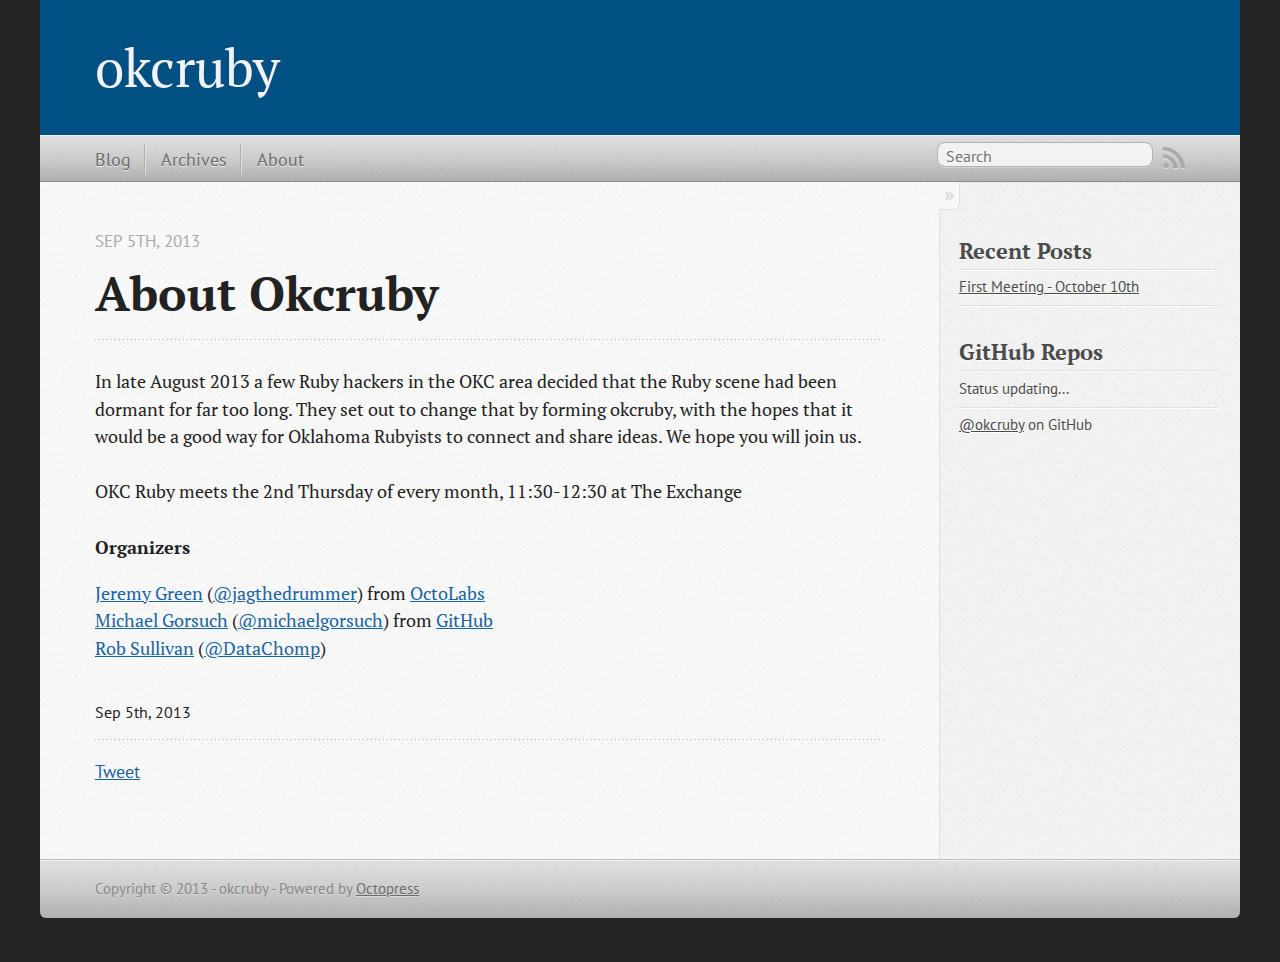
==== commit b50bfd2f: "Site updated at 2013-09-06 03:32:22 UTC" ====
--- a/about/index.html
+++ b/about/index.html
@@ -86,11 +86,15 @@
   <p>In late August 2013 a few Ruby hackers in the OKC area decided that the
 Ruby scene had been dormant for far too long.  They set out to change
 that by forming okcruby, with the hopes that it would be a good way for
-Oklahoma Rubyists to connect and share ideas.</p>
-
-<p><a href="http://www.datachomp.com/" title="DataChomp">Rob Sullivan</a> (<a href="https://twitter.com/DataChomp" title="@DataChomp">@DataChomp</a>), from <a href="http://raisemore.com/" title="RaiseMore">RaiseMore</a>, <a href="http://gorsuch.github.io/" title="Michael Gorsuch">Michael Gorsuch</a> (<a href="https://twitter.com/michaelgorsuch" title="@michaelgorsuch">@michaelgorsuch</a>) from <a href="http://www.github.com/" title="GitHub">GitHub</a>, and
-<a href="http://www.greenhousephotogallery.com/" title="Green House Photo Gallery">Jeremy Green</a> (<a href="https://twitter.com/jagthedrummer" title="@jagthedrummer">@jagthedrummer</a>) from <a href="http://www.octolabs.com/" title="OctoLabs">OctoLabs</a> (who is very bad at Twitter) teamed up to reignite the
-Ruby community in Oklahoma.  We hope you&rsquo;ll join us!</p>
+Oklahoma Rubyists to connect and share ideas. We hope you will join us.</p>
+
+<p>OKC Ruby meets the 2nd Thursday of every month, 11:30-12:30 at The Exchange</p>
+
+<h4>Organizers</h4>
+
+<p><a href="http://www.greenhousephotogallery.com/" title="Green House Photo Gallery">Jeremy Green</a> (<a href="https://twitter.com/jagthedrummer" title="@jagthedrummer">@jagthedrummer</a>) from <a href="http://www.octolabs.com/" title="OctoLabs">OctoLabs</a><br/>
+<a href="http://gorsuch.github.io/" title="Michael Gorsuch">Michael Gorsuch</a> (<a href="https://twitter.com/michaelgorsuch" title="@michaelgorsuch">@michaelgorsuch</a>) from <a href="http://www.github.com/" title="GitHub">GitHub</a><br/>
+<a href="http://www.datachomp.com/" title="DataChomp">Rob Sullivan</a> (<a href="https://twitter.com/DataChomp" title="@DataChomp">@DataChomp</a>)</p>
 
   
     <footer>
@@ -135,10 +139,6 @@
     
       <li class="post">
         <a href="/blog/2013/09/05/first-meeting-october-10th/">First Meeting - October 10th</a>
-      </li>
-    
-      <li class="post">
-        <a href="/blog/2013/09/05/hello-world/">Hello World!</a>
       </li>
     
   </ul>
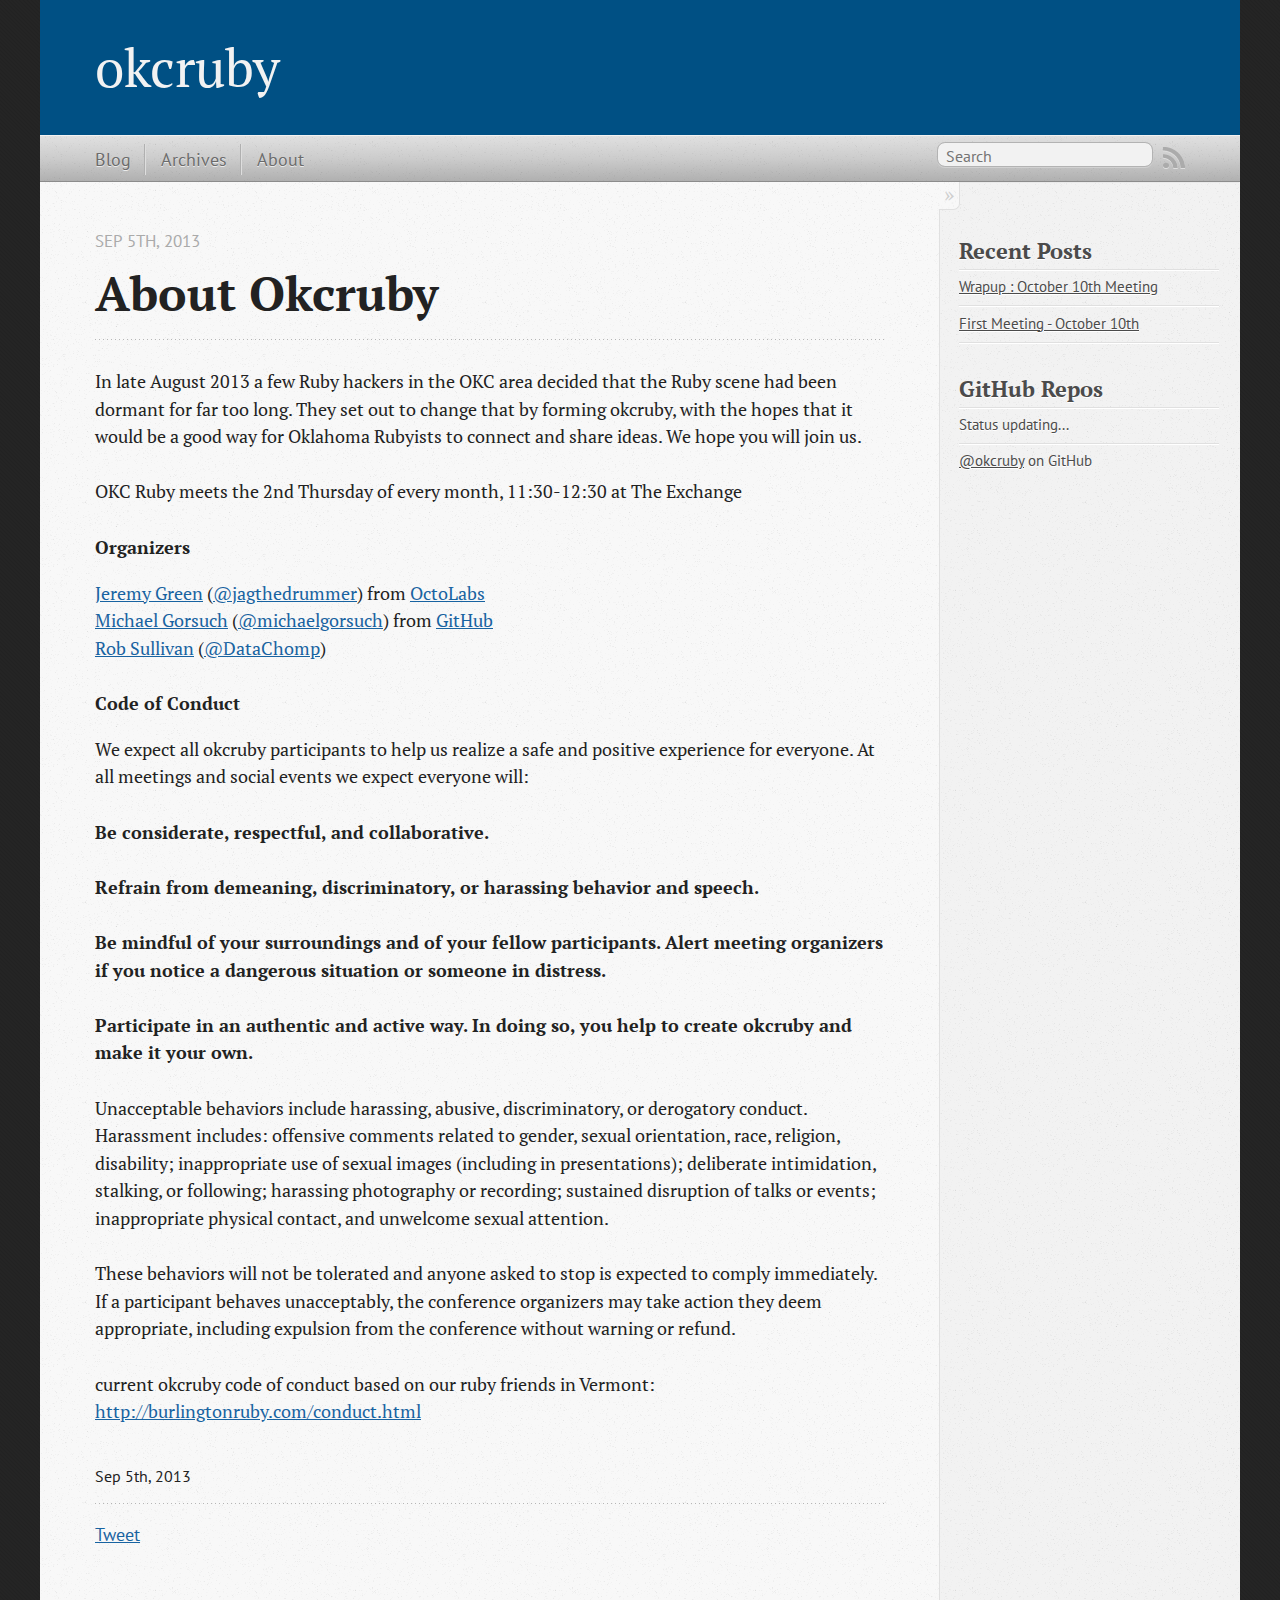
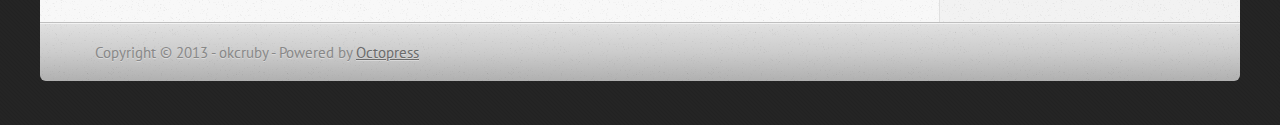
==== commit dfc282b4: "Site updated at 2013-10-11 05:26:41 UTC" ====
--- a/about/index.html
+++ b/about/index.html
@@ -96,6 +96,24 @@
 <a href="http://gorsuch.github.io/" title="Michael Gorsuch">Michael Gorsuch</a> (<a href="https://twitter.com/michaelgorsuch" title="@michaelgorsuch">@michaelgorsuch</a>) from <a href="http://www.github.com/" title="GitHub">GitHub</a><br/>
 <a href="http://www.datachomp.com/" title="DataChomp">Rob Sullivan</a> (<a href="https://twitter.com/DataChomp" title="@DataChomp">@DataChomp</a>)</p>
 
+<h4>Code of Conduct</h4>
+
+<p>We expect all okcruby participants to help us realize a safe and positive experience for everyone. At all meetings and social events we expect everyone will:</p>
+
+<p><strong>Be considerate, respectful, and collaborative.</strong></p>
+
+<p><strong>Refrain from demeaning, discriminatory, or harassing behavior and speech.</strong></p>
+
+<p><strong>Be mindful of your surroundings and of your fellow participants. Alert meeting organizers if you notice a dangerous situation or someone in distress.</strong></p>
+
+<p><strong>Participate in an authentic and active way. In doing so, you help to create okcruby and make it your own.</strong></p>
+
+<p>Unacceptable behaviors include harassing, abusive, discriminatory, or derogatory conduct. Harassment includes: offensive comments related to gender, sexual orientation, race, religion, disability; inappropriate use of sexual images (including in presentations); deliberate intimidation, stalking, or following; harassing photography or recording; sustained disruption of talks or events; inappropriate physical contact, and unwelcome sexual attention.</p>
+
+<p>These behaviors will not be tolerated and anyone asked to stop is expected to comply immediately. If a participant behaves unacceptably, the conference organizers may take action they deem appropriate, including expulsion from the conference without warning or refund.</p>
+
+<p>current okcruby code of conduct based on our ruby friends in Vermont: <a href="http://burlingtonruby.com/conduct.html">http://burlingtonruby.com/conduct.html</a></p>
+
   
     <footer>
       <p class="meta">
@@ -136,6 +154,10 @@
     <section>
   <h1>Recent Posts</h1>
   <ul id="recent_posts">
+    
+      <li class="post">
+        <a href="/blog/2013/10/11/wrapup-october-10th-meeting/">Wrapup : October 10th Meeting</a>
+      </li>
     
       <li class="post">
         <a href="/blog/2013/09/05/first-meeting-october-10th/">First Meeting - October 10th</a>
--- a/stylesheets/screen.css
+++ b/stylesheets/screen.css
@@ -1 +1 @@
-html,body,div,span,applet,object,iframe,h1,h2,h3,h4,h5,h6,p,blockquote,pre,a,abbr,acronym,address,big,cite,code,del,dfn,em,img,ins,kbd,q,s,samp,small,strike,strong,sub,sup,tt,var,b,u,i,center,dl,dt,dd,ol,ul,li,fieldset,form,label,legend,table,caption,tbody,tfoot,thead,tr,th,td,article,aside,canvas,details,embed,figure,figcaption,footer,header,hgroup,menu,nav,output,ruby,section,summary,time,mark,audio,video{margin:0;padding:0;border:0;font:inherit;font-size:100%;vertical-align:baseline}html{line-height:1}ol,ul{list-style:none}table{border-collapse:collapse;border-spacing:0}caption,th,td{text-align:left;font-weight:normal;vertical-align:middle}q,blockquote{quotes:none}q:before,q:after,blockquote:before,blockquote:after{content:"";content:none}a img{border:none}article,aside,details,figcaption,figure,footer,header,hgroup,menu,nav,section,summary{display:block}a{color:#1863a1}a:visited{color:#751590}a:focus{color:#0181eb}a:hover{color:#0181eb}a:active{color:#01579f}aside.sidebar a{color:#1863a1}aside.sidebar a:focus{color:#0181eb}aside.sidebar a:hover{color:#0181eb}aside.sidebar a:active{color:#01579f}a{-webkit-transition:color 0.3s;-moz-transition:color 0.3s;-o-transition:color 0.3s;transition:color 0.3s}html{background:#252525 url('/images/line-tile.png?1378434290') top left}body>div{background:#f2f2f2 url('/images/noise.png?1378434290') top left;border-bottom:1px solid #bfbfbf}body>div>div{background:#f8f8f8 url('/images/noise.png?1378434290') top left;border-right:1px solid #e0e0e0}.heading,body>header h1,h1,h2,h3,h4,h5,h6{font-family:"PT Serif","Georgia","Helvetica Neue",Arial,sans-serif}.sans,body>header h2,article header p.meta,article>footer,#content .blog-index footer,html .gist .gist-file .gist-meta,#blog-archives a.category,#blog-archives time,aside.sidebar section,body>footer{font-family:"PT Sans","Helvetica Neue",Arial,sans-serif}.serif,body,#content .blog-index a[rel=full-article]{font-family:"PT Serif",Georgia,Times,"Times New Roman",serif}.mono,pre,code,tt,p code,li code{font-family:Menlo,Monaco,"Andale Mono","lucida console","Courier New",monospace}body>header h1{font-size:2.2em;font-family:"PT Serif","Georgia","Helvetica Neue",Arial,sans-serif;font-weight:normal;line-height:1.2em;margin-bottom:0.6667em}body>header h2{font-family:"PT Serif","Georgia","Helvetica Neue",Arial,sans-serif}body{line-height:1.5em;color:#222}h1{font-size:2.2em;line-height:1.2em}@media only screen and (min-width: 992px){body{font-size:1.15em}h1{font-size:2.6em;line-height:1.2em}}h1,h2,h3,h4,h5,h6{text-rendering:optimizelegibility;margin-bottom:1em;font-weight:bold}h2,section h1{font-size:1.5em}h3,section h2,section section h1{font-size:1.3em}h4,section h3,section section h2,section section section h1{font-size:1em}h5,section h4,section section h3{font-size:.9em}h6,section h5,section section h4,section section section h3{font-size:.8em}p,article blockquote,ul,ol{margin-bottom:1.5em}ul{list-style-type:disc}ul ul{list-style-type:circle;margin-bottom:0px}ul ul ul{list-style-type:square;margin-bottom:0px}ol{list-style-type:decimal}ol ol{list-style-type:lower-alpha;margin-bottom:0px}ol ol ol{list-style-type:lower-roman;margin-bottom:0px}ul,ul ul,ul ol,ol,ol ul,ol ol{margin-left:1.3em}ul ul,ul ol,ol ul,ol ol{margin-bottom:0em}strong{font-weight:bold}em{font-style:italic}sup,sub{font-size:0.75em;position:relative;display:inline-block;padding:0 .2em;line-height:.8em}sup{top:-.5em}sub{bottom:-.5em}a[rev='footnote']{font-size:.75em;padding:0 .3em;line-height:1}q{font-style:italic}q:before{content:"\201C"}q:after{content:"\201D"}em,dfn{font-style:italic}strong,dfn{font-weight:bold}del,s{text-decoration:line-through}abbr,acronym{border-bottom:1px dotted;cursor:help}hr{margin-bottom:0.2em}small{font-size:.8em}big{font-size:1.2em}article blockquote{font-style:italic;position:relative;font-size:1.2em;line-height:1.5em;padding-left:1em;border-left:4px solid rgba(170,170,170,0.5)}article blockquote cite{font-style:italic}article blockquote cite a{color:#aaa !important;word-wrap:break-word}article blockquote cite:before{content:'\2014';padding-right:.3em;padding-left:.3em;color:#aaa}@media only screen and (min-width: 992px){article blockquote{padding-left:1.5em;border-left-width:4px}}.pullquote-right:before,.pullquote-left:before{padding:0;border:none;content:attr(data-pullquote);float:right;width:45%;margin:.5em 0 1em 1.5em;position:relative;top:7px;font-size:1.4em;line-height:1.45em}.pullquote-left:before{float:left;margin:.5em 1.5em 1em 0}.force-wrap,article a,aside.sidebar a{white-space:-moz-pre-wrap;white-space:-pre-wrap;white-space:-o-pre-wrap;white-space:pre-wrap;word-wrap:break-word}.group,body>header,body>nav,body>footer,body #content>article,body #content>div>article,body #content>div>section,body div.pagination,aside.sidebar,#main,#content,.sidebar{*zoom:1}.group:after,body>header:after,body>nav:after,body>footer:after,body #content>article:after,body #content>div>section:after,body div.pagination:after,#main:after,#content:after,.sidebar:after{content:"";display:table;clear:both}body{-webkit-text-size-adjust:none;max-width:1200px;position:relative;margin:0 auto}body>header,body>nav,body>footer,body #content>article,body #content>div>article,body #content>div>section{padding-left:18px;padding-right:18px}@media only screen and (min-width: 480px){body>header,body>nav,body>footer,body #content>article,body #content>div>article,body #content>div>section{padding-left:25px;padding-right:25px}}@media only screen and (min-width: 768px){body>header,body>nav,body>footer,body #content>article,body #content>div>article,body #content>div>section{padding-left:35px;padding-right:35px}}@media only screen and (min-width: 992px){body>header,body>nav,body>footer,body #content>article,body #content>div>article,body #content>div>section{padding-left:55px;padding-right:55px}}body div.pagination{margin-left:18px;margin-right:18px}@media only screen and (min-width: 480px){body div.pagination{margin-left:25px;margin-right:25px}}@media only screen and (min-width: 768px){body div.pagination{margin-left:35px;margin-right:35px}}@media only screen and (min-width: 992px){body div.pagination{margin-left:55px;margin-right:55px}}body>header{font-size:1em;padding-top:1.5em;padding-bottom:1.5em}#content{overflow:hidden}#content>div,#content>article{width:100%}aside.sidebar{float:none;padding:0 18px 1px;background-color:#f7f7f7;border-top:1px solid #e0e0e0}.flex-content,article img,article video,article .flash-video,aside.sidebar img{max-width:100%;height:auto}.basic-alignment.left,article img.left,article video.left,article .left.flash-video,aside.sidebar img.left{float:left;margin-right:1.5em}.basic-alignment.right,article img.right,article video.right,article .right.flash-video,aside.sidebar img.right{float:right;margin-left:1.5em}.basic-alignment.center,article img.center,article video.center,article .center.flash-video,aside.sidebar img.center{display:block;margin:0 auto 1.5em}.basic-alignment.left,article img.left,article video.left,article .left.flash-video,aside.sidebar img.left,.basic-alignment.right,article img.right,article video.right,article .right.flash-video,aside.sidebar img.right{margin-bottom:.8em}.toggle-sidebar,.no-sidebar .toggle-sidebar{display:none}@media only screen and (min-width: 750px){body.sidebar-footer aside.sidebar{float:none;width:auto;clear:left;margin:0;padding:0 35px 1px;background-color:#f7f7f7;border-top:1px solid #eaeaea}body.sidebar-footer aside.sidebar section.odd,body.sidebar-footer aside.sidebar section.even{float:left;width:48%}body.sidebar-footer aside.sidebar section.odd{margin-left:0}body.sidebar-footer aside.sidebar section.even{margin-left:4%}body.sidebar-footer aside.sidebar.thirds section{width:30%;margin-left:5%}body.sidebar-footer aside.sidebar.thirds section.first{margin-left:0;clear:both}}body.sidebar-footer #content{margin-right:0px}body.sidebar-footer .toggle-sidebar{display:none}@media only screen and (min-width: 550px){body>header{font-size:1em}}@media only screen and (min-width: 750px){aside.sidebar{float:none;width:auto;clear:left;margin:0;padding:0 35px 1px;background-color:#f7f7f7;border-top:1px solid #eaeaea}aside.sidebar section.odd,aside.sidebar section.even{float:left;width:48%}aside.sidebar section.odd{margin-left:0}aside.sidebar section.even{margin-left:4%}aside.sidebar.thirds section{width:30%;margin-left:5%}aside.sidebar.thirds section.first{margin-left:0;clear:both}}@media only screen and (min-width: 768px){body{-webkit-text-size-adjust:auto}body>header{font-size:1.2em}#main{padding:0;margin:0 auto}#content{overflow:visible;margin-right:240px;position:relative}.no-sidebar #content{margin-right:0;border-right:0}.collapse-sidebar #content{margin-right:20px}#content>div,#content>article{padding-top:17.5px;padding-bottom:17.5px;float:left}aside.sidebar{width:210px;padding:0 15px 15px;background:none;clear:none;float:left;margin:0 -100% 0 0}aside.sidebar section{width:auto;margin-left:0}aside.sidebar section.odd,aside.sidebar section.even{float:none;width:auto;margin-left:0}.collapse-sidebar aside.sidebar{float:none;width:auto;clear:left;margin:0;padding:0 35px 1px;background-color:#f7f7f7;border-top:1px solid #eaeaea}.collapse-sidebar aside.sidebar section.odd,.collapse-sidebar aside.sidebar section.even{float:left;width:48%}.collapse-sidebar aside.sidebar section.odd{margin-left:0}.collapse-sidebar aside.sidebar section.even{margin-left:4%}.collapse-sidebar aside.sidebar.thirds section{width:30%;margin-left:5%}.collapse-sidebar aside.sidebar.thirds section.first{margin-left:0;clear:both}}@media only screen and (min-width: 992px){body>header{font-size:1.3em}#content{margin-right:300px}#content>div,#content>article{padding-top:27.5px;padding-bottom:27.5px}aside.sidebar{width:260px;padding:1.2em 20px 20px}.collapse-sidebar aside.sidebar{padding-left:55px;padding-right:55px}}@media only screen and (min-width: 768px){ul,ol{margin-left:0}}body>header{background:#005084}body>header h1{display:inline-block;margin:0}body>header h1 a,body>header h1 a:visited,body>header h1 a:hover{color:#f2f2f2;text-decoration:none}body>header h2{margin:.2em 0 0;font-size:1em;color:#addfff;font-weight:normal}body>nav{position:relative;background-color:#ccc;background:url('/images/noise.png?1378434290'),-webkit-gradient(linear, 50% 0%, 50% 100%, color-stop(0%, #e0e0e0), color-stop(50%, #cccccc), color-stop(100%, #b0b0b0));background:url('/images/noise.png?1378434290'),-webkit-linear-gradient(#e0e0e0,#cccccc,#b0b0b0);background:url('/images/noise.png?1378434290'),-moz-linear-gradient(#e0e0e0,#cccccc,#b0b0b0);background:url('/images/noise.png?1378434290'),-o-linear-gradient(#e0e0e0,#cccccc,#b0b0b0);background:url('/images/noise.png?1378434290'),linear-gradient(#e0e0e0,#cccccc,#b0b0b0);border-top:1px solid #f2f2f2;border-bottom:1px solid #8c8c8c;padding-top:.35em;padding-bottom:.35em}body>nav form{-webkit-background-clip:padding;-moz-background-clip:padding;background-clip:padding-box;margin:0;padding:0}body>nav form .search{padding:.3em .5em 0;font-size:.85em;font-family:"PT Sans","Helvetica Neue",Arial,sans-serif;line-height:1.1em;width:95%;-webkit-border-radius:0.5em;-moz-border-radius:0.5em;-ms-border-radius:0.5em;-o-border-radius:0.5em;border-radius:0.5em;-webkit-background-clip:padding;-moz-background-clip:padding;background-clip:padding-box;-webkit-box-shadow:#d1d1d1 0 1px;-moz-box-shadow:#d1d1d1 0 1px;box-shadow:#d1d1d1 0 1px;background-color:#f2f2f2;border:1px solid #b3b3b3;color:#888}body>nav form .search:focus{color:#444;border-color:#80b1df;-webkit-box-shadow:#80b1df 0 0 4px,#80b1df 0 0 3px inset;-moz-box-shadow:#80b1df 0 0 4px,#80b1df 0 0 3px inset;box-shadow:#80b1df 0 0 4px,#80b1df 0 0 3px inset;background-color:#fff;outline:none}body>nav fieldset[role=search]{float:right;width:48%}body>nav fieldset.mobile-nav{float:left;width:48%}body>nav fieldset.mobile-nav select{width:100%;font-size:.8em;border:1px solid #888}body>nav ul{display:none}@media only screen and (min-width: 550px){body>nav{font-size:.9em}body>nav ul{margin:0;padding:0;border:0;overflow:hidden;*zoom:1;float:left;display:block;padding-top:.15em}body>nav ul li{list-style-image:none;list-style-type:none;margin-left:0;white-space:nowrap;display:inline;float:left;padding-left:0;padding-right:0}body>nav ul li:first-child,body>nav ul li.first{padding-left:0}body>nav ul li:last-child{padding-right:0}body>nav ul li.last{padding-right:0}body>nav ul.subscription{margin-left:.8em;float:right}body>nav ul.subscription li:last-child a{padding-right:0}body>nav ul li{margin:0}body>nav a{color:#6b6b6b;font-family:"PT Sans","Helvetica Neue",Arial,sans-serif;text-shadow:#ebebeb 0 1px;float:left;text-decoration:none;font-size:1.1em;padding:.1em 0;line-height:1.5em}body>nav a:visited{color:#6b6b6b}body>nav a:hover{color:#2b2b2b}body>nav li+li{border-left:1px solid #b0b0b0;margin-left:.8em}body>nav li+li a{padding-left:.8em;border-left:1px solid #dedede}body>nav form{float:right;text-align:left;padding-left:.8em;width:175px}body>nav form .search{width:93%;font-size:.95em;line-height:1.2em}body>nav ul[data-subscription$=email]+form{width:97px}body>nav ul[data-subscription$=email]+form .search{width:91%}body>nav fieldset.mobile-nav{display:none}body>nav fieldset[role=search]{width:99%}}@media only screen and (min-width: 992px){body>nav form{width:215px}body>nav ul[data-subscription$=email]+form{width:147px}}.no-placeholder body>nav .search{background:#f2f2f2 url('/images/search.png?1378434290') 0.3em 0.25em no-repeat;text-indent:1.3em}@media only screen and (min-width: 550px){.maskImage body>nav ul[data-subscription$=email]+form{width:123px}}@media only screen and (min-width: 992px){.maskImage body>nav ul[data-subscription$=email]+form{width:173px}}.maskImage ul.subscription{position:relative;top:.2em}.maskImage ul.subscription li,.maskImage ul.subscription a{border:0;padding:0}.maskImage a[rel=subscribe-rss]{position:relative;top:0px;text-indent:-999999em;background-color:#dedede;border:0;padding:0}.maskImage a[rel=subscribe-rss],.maskImage a[rel=subscribe-rss]:after{-webkit-mask-image:url('/images/rss.png?1378434290');-moz-mask-image:url('/images/rss.png?1378434290');-ms-mask-image:url('/images/rss.png?1378434290');-o-mask-image:url('/images/rss.png?1378434290');mask-image:url('/images/rss.png?1378434290');-webkit-mask-repeat:no-repeat;-moz-mask-repeat:no-repeat;-ms-mask-repeat:no-repeat;-o-mask-repeat:no-repeat;mask-repeat:no-repeat;width:22px;height:22px}.maskImage a[rel=subscribe-rss]:after{content:"";position:absolute;top:-1px;left:0;background-color:#ababab}.maskImage a[rel=subscribe-rss]:hover:after{background-color:#9e9e9e}.maskImage a[rel=subscribe-email]{position:relative;top:0px;text-indent:-999999em;background-color:#dedede;border:0;padding:0}.maskImage a[rel=subscribe-email],.maskImage a[rel=subscribe-email]:after{-webkit-mask-image:url('/images/email.png?1378434290');-moz-mask-image:url('/images/email.png?1378434290');-ms-mask-image:url('/images/email.png?1378434290');-o-mask-image:url('/images/email.png?1378434290');mask-image:url('/images/email.png?1378434290');-webkit-mask-repeat:no-repeat;-moz-mask-repeat:no-repeat;-ms-mask-repeat:no-repeat;-o-mask-repeat:no-repeat;mask-repeat:no-repeat;width:28px;height:22px}.maskImage a[rel=subscribe-email]:after{content:"";position:absolute;top:-1px;left:0;background-color:#ababab}.maskImage a[rel=subscribe-email]:hover:after{background-color:#9e9e9e}article{padding-top:1em}article header{position:relative;padding-top:2em;padding-bottom:1em;margin-bottom:1em;background:url('[data-uri]') bottom left repeat-x}article header h1{margin:0}article header h1 a{text-decoration:none}article header h1 a:hover{text-decoration:underline}article header p{font-size:.9em;color:#aaa;margin:0}article header p.meta{text-transform:uppercase;position:absolute;top:0}@media only screen and (min-width: 768px){article header{margin-bottom:1.5em;padding-bottom:1em;background:url('[data-uri]') bottom left repeat-x}}article h2{padding-top:0.8em;background:url('[data-uri]') top left repeat-x}.entry-content article h2:first-child,article header+h2{padding-top:0}article h2:first-child,article header+h2{background:none}article .feature{padding-top:.5em;margin-bottom:1em;padding-bottom:1em;background:url('[data-uri]') bottom left repeat-x;font-size:2.0em;font-style:italic;line-height:1.3em}article img,article video,article .flash-video{-webkit-border-radius:0.3em;-moz-border-radius:0.3em;-ms-border-radius:0.3em;-o-border-radius:0.3em;border-radius:0.3em;-webkit-box-shadow:rgba(0,0,0,0.15) 0 1px 4px;-moz-box-shadow:rgba(0,0,0,0.15) 0 1px 4px;box-shadow:rgba(0,0,0,0.15) 0 1px 4px;-webkit-box-sizing:border-box;-moz-box-sizing:border-box;box-sizing:border-box;border:#fff 0.5em solid}article video,article .flash-video{margin:0 auto 1.5em}article video{display:block;width:100%}article .flash-video>div{position:relative;display:block;padding-bottom:56.25%;padding-top:1px;height:0;overflow:hidden}article .flash-video>div iframe,article .flash-video>div object,article .flash-video>div embed{position:absolute;top:0;left:0;width:100%;height:100%}article>footer{padding-bottom:2.5em;margin-top:2em}article>footer p.meta{margin-bottom:.8em;font-size:.85em;clear:both;overflow:hidden}.blog-index article+article{background:url('[data-uri]') top left repeat-x}#content .blog-index{padding-top:0;padding-bottom:0}#content .blog-index article{padding-top:2em}#content .blog-index article header{background:none;padding-bottom:0}#content .blog-index article h1{font-size:2.2em}#content .blog-index article h1 a{color:inherit}#content .blog-index article h1 a:hover{color:#0181eb}#content .blog-index a[rel=full-article]{background:#ebebeb;display:inline-block;padding:.4em .8em;margin-right:.5em;text-decoration:none;color:#666;-webkit-transition:background-color 0.5s;-moz-transition:background-color 0.5s;-o-transition:background-color 0.5s;transition:background-color 0.5s}#content .blog-index a[rel=full-article]:hover{background:#0181eb;text-shadow:none;color:#f8f8f8}#content .blog-index footer{margin-top:1em}.separator,article>footer .byline+time:before,article>footer time+time:before,article>footer .comments:before,article>footer .byline ~ .categories:before{content:"\2022 ";padding:0 .4em 0 .2em;display:inline-block}#content div.pagination{text-align:center;font-size:.95em;position:relative;background:url('[data-uri]') top left repeat-x;padding-top:1.5em;padding-bottom:1.5em}#content div.pagination a{text-decoration:none;color:#aaa}#content div.pagination a.prev{position:absolute;left:0}#content div.pagination a.next{position:absolute;right:0}#content div.pagination a:hover{color:#0181eb}#content div.pagination a[href*=archive]:before,#content div.pagination a[href*=archive]:after{content:'\2014';padding:0 .3em}p.meta+.sharing{padding-top:1em;padding-left:0;background:url('[data-uri]') top left repeat-x}#fb-root{display:none}.highlight,html .gist .gist-file .gist-syntax .gist-highlight{border:1px solid #05232b !important}.highlight table td.code,html .gist .gist-file .gist-syntax .gist-highlight table td.code{width:100%}.highlight .line-numbers,html .gist .gist-file .gist-syntax .highlight .line_numbers{text-align:right;font-size:13px;line-height:1.45em;background:#073642 url('/images/noise.png?1378434290') top left !important;border-right:1px solid #00232c !important;-webkit-box-shadow:#083e4b -1px 0 inset;-moz-box-shadow:#083e4b -1px 0 inset;box-shadow:#083e4b -1px 0 inset;text-shadow:#021014 0 -1px;padding:.8em !important;-webkit-border-radius:0;-moz-border-radius:0;-ms-border-radius:0;-o-border-radius:0;border-radius:0}.highlight .line-numbers span,html .gist .gist-file .gist-syntax .highlight .line_numbers span{color:#586e75 !important}figure.code,.gist-file,pre{-webkit-box-shadow:rgba(0,0,0,0.06) 0 0 10px;-moz-box-shadow:rgba(0,0,0,0.06) 0 0 10px;box-shadow:rgba(0,0,0,0.06) 0 0 10px}figure.code .highlight pre,.gist-file .highlight pre,pre .highlight pre{-webkit-box-shadow:none;-moz-box-shadow:none;box-shadow:none}.gist .highlight *::-moz-selection,figure.code .highlight *::-moz-selection{background:#386774;color:inherit;text-shadow:#002b36 0 1px}.gist .highlight *::-webkit-selection,figure.code .highlight *::-webkit-selection{background:#386774;color:inherit;text-shadow:#002b36 0 1px}.gist .highlight *::selection,figure.code .highlight *::selection{background:#386774;color:inherit;text-shadow:#002b36 0 1px}html .gist .gist-file{margin-bottom:1.8em;position:relative;border:none;padding-top:26px !important}html .gist .gist-file .highlight{margin-bottom:0}html .gist .gist-file .gist-syntax{border-bottom:0 !important;background:none !important}html .gist .gist-file .gist-syntax .gist-highlight{background:#002b36 !important}html .gist .gist-file .gist-syntax .highlight pre{padding:0}html .gist .gist-file .gist-meta{padding:.6em 0.8em;border:1px solid #083e4b !important;color:#586e75;font-size:.7em !important;background:#073642 url('/images/noise.png?1378434290') top left;line-height:1.5em}html .gist .gist-file .gist-meta a{color:#75878b !important;text-decoration:none}html .gist .gist-file .gist-meta a:hover{text-decoration:underline}html .gist .gist-file .gist-meta a:hover{color:#93a1a1 !important}html .gist .gist-file .gist-meta a[href*='#file']{position:absolute;top:0;left:0;right:-10px;color:#474747 !important}html .gist .gist-file .gist-meta a[href*='#file']:hover{color:#1863a1 !important}html .gist .gist-file .gist-meta a[href*=raw]{top:.4em}pre{background:#002b36 url('/images/noise.png?1378434290') top left;-webkit-border-radius:0.4em;-moz-border-radius:0.4em;-ms-border-radius:0.4em;-o-border-radius:0.4em;border-radius:0.4em;border:1px solid #05232b;line-height:1.45em;font-size:13px;margin-bottom:2.1em;padding:.8em 1em;color:#93a1a1;overflow:auto}h3.filename+pre{-moz-border-radius-topleft:0px;-webkit-border-top-left-radius:0px;border-top-left-radius:0px;-moz-border-radius-topright:0px;-webkit-border-top-right-radius:0px;border-top-right-radius:0px}p code,li code{display:inline-block;white-space:no-wrap;background:#fff;font-size:.8em;line-height:1.5em;color:#555;border:1px solid #ddd;-webkit-border-radius:0.4em;-moz-border-radius:0.4em;-ms-border-radius:0.4em;-o-border-radius:0.4em;border-radius:0.4em;padding:0 .3em;margin:-1px 0}p pre code,li pre code{font-size:1em !important;background:none;border:none}.pre-code,html .gist .gist-file .gist-syntax .highlight pre,.highlight code{font-family:Menlo,Monaco,"Andale Mono","lucida console","Courier New",monospace !important;overflow:scroll;overflow-y:hidden;display:block;padding:.8em;overflow-x:auto;line-height:1.45em;background:#002b36 url('/images/noise.png?1378434290') top left !important;color:#93a1a1 !important}.pre-code span,html .gist .gist-file .gist-syntax .highlight pre span,.highlight code span{color:#93a1a1 !important}.pre-code span,html .gist .gist-file .gist-syntax .highlight pre span,.highlight code span{font-style:normal !important;font-weight:normal !important}.pre-code .c,html .gist .gist-file .gist-syntax .highlight pre .c,.highlight code .c{color:#586e75 !important;font-style:italic !important}.pre-code .cm,html .gist .gist-file .gist-syntax .highlight pre .cm,.highlight code .cm{color:#586e75 !important;font-style:italic !important}.pre-code .cp,html .gist .gist-file .gist-syntax .highlight pre .cp,.highlight code .cp{color:#586e75 !important;font-style:italic !important}.pre-code .c1,html .gist .gist-file .gist-syntax .highlight pre .c1,.highlight code .c1{color:#586e75 !important;font-style:italic !important}.pre-code .cs,html .gist .gist-file .gist-syntax .highlight pre .cs,.highlight code .cs{color:#586e75 !important;font-weight:bold !important;font-style:italic !important}.pre-code .err,html .gist .gist-file .gist-syntax .highlight pre .err,.highlight code .err{color:#dc322f !important;background:none !important}.pre-code .k,html .gist .gist-file .gist-syntax .highlight pre .k,.highlight code .k{color:#cb4b16 !important}.pre-code .o,html .gist .gist-file .gist-syntax .highlight pre .o,.highlight code .o{color:#93a1a1 !important;font-weight:bold !important}.pre-code .p,html .gist .gist-file .gist-syntax .highlight pre .p,.highlight code .p{color:#93a1a1 !important}.pre-code .ow,html .gist .gist-file .gist-syntax .highlight pre .ow,.highlight code .ow{color:#2aa198 !important;font-weight:bold !important}.pre-code .gd,html .gist .gist-file .gist-syntax .highlight pre .gd,.highlight code .gd{color:#93a1a1 !important;background-color:#372c34 !important;display:inline-block}.pre-code .gd .x,html .gist .gist-file .gist-syntax .highlight pre .gd .x,.highlight code .gd .x{color:#93a1a1 !important;background-color:#4d2d33 !important;display:inline-block}.pre-code .ge,html .gist .gist-file .gist-syntax .highlight pre .ge,.highlight code .ge{color:#93a1a1 !important;font-style:italic !important}.pre-code .gh,html .gist .gist-file .gist-syntax .highlight pre .gh,.highlight code .gh{color:#586e75 !important}.pre-code .gi,html .gist .gist-file .gist-syntax .highlight pre .gi,.highlight code .gi{color:#93a1a1 !important;background-color:#1a412b !important;display:inline-block}.pre-code .gi .x,html .gist .gist-file .gist-syntax .highlight pre .gi .x,.highlight code .gi .x{color:#93a1a1 !important;background-color:#355720 !important;display:inline-block}.pre-code .gs,html .gist .gist-file .gist-syntax .highlight pre .gs,.highlight code .gs{color:#93a1a1 !important;font-weight:bold !important}.pre-code .gu,html .gist .gist-file .gist-syntax .highlight pre .gu,.highlight code .gu{color:#6c71c4 !important}.pre-code .kc,html .gist .gist-file .gist-syntax .highlight pre .kc,.highlight code .kc{color:#859900 !important;font-weight:bold !important}.pre-code .kd,html .gist .gist-file .gist-syntax .highlight pre .kd,.highlight code .kd{color:#268bd2 !important}.pre-code .kp,html .gist .gist-file .gist-syntax .highlight pre .kp,.highlight code .kp{color:#cb4b16 !important;font-weight:bold !important}.pre-code .kr,html .gist .gist-file .gist-syntax .highlight pre .kr,.highlight code .kr{color:#d33682 !important;font-weight:bold !important}.pre-code .kt,html .gist .gist-file .gist-syntax .highlight pre .kt,.highlight code .kt{color:#2aa198 !important}.pre-code .n,html .gist .gist-file .gist-syntax .highlight pre .n,.highlight code .n{color:#268bd2 !important}.pre-code .na,html .gist .gist-file .gist-syntax .highlight pre .na,.highlight code .na{color:#268bd2 !important}.pre-code .nb,html .gist .gist-file .gist-syntax .highlight pre .nb,.highlight code .nb{color:#859900 !important}.pre-code .nc,html .gist .gist-file .gist-syntax .highlight pre .nc,.highlight code .nc{color:#d33682 !important}.pre-code .no,html .gist .gist-file .gist-syntax .highlight pre .no,.highlight code .no{color:#b58900 !important}.pre-code .nl,html .gist .gist-file .gist-syntax .highlight pre .nl,.highlight code .nl{color:#859900 !important}.pre-code .ne,html .gist .gist-file .gist-syntax .highlight pre .ne,.highlight code .ne{color:#268bd2 !important;font-weight:bold !important}.pre-code .nf,html .gist .gist-file .gist-syntax .highlight pre .nf,.highlight code .nf{color:#268bd2 !important;font-weight:bold !important}.pre-code .nn,html .gist .gist-file .gist-syntax .highlight pre .nn,.highlight code .nn{color:#b58900 !important}.pre-code .nt,html .gist .gist-file .gist-syntax .highlight pre .nt,.highlight code .nt{color:#268bd2 !important;font-weight:bold !important}.pre-code .nx,html .gist .gist-file .gist-syntax .highlight pre .nx,.highlight code .nx{color:#b58900 !important}.pre-code .vg,html .gist .gist-file .gist-syntax .highlight pre .vg,.highlight code .vg{color:#268bd2 !important}.pre-code .vi,html .gist .gist-file .gist-syntax .highlight pre .vi,.highlight code .vi{color:#268bd2 !important}.pre-code .nv,html .gist .gist-file .gist-syntax .highlight pre .nv,.highlight code .nv{color:#268bd2 !important}.pre-code .mf,html .gist .gist-file .gist-syntax .highlight pre .mf,.highlight code .mf{color:#2aa198 !important}.pre-code .m,html .gist .gist-file .gist-syntax .highlight pre .m,.highlight code .m{color:#2aa198 !important}.pre-code .mh,html .gist .gist-file .gist-syntax .highlight pre .mh,.highlight code .mh{color:#2aa198 !important}.pre-code .mi,html .gist .gist-file .gist-syntax .highlight pre .mi,.highlight code .mi{color:#2aa198 !important}.pre-code .s,html .gist .gist-file .gist-syntax .highlight pre .s,.highlight code .s{color:#2aa198 !important}.pre-code .sd,html .gist .gist-file .gist-syntax .highlight pre .sd,.highlight code .sd{color:#2aa198 !important}.pre-code .s2,html .gist .gist-file .gist-syntax .highlight pre .s2,.highlight code .s2{color:#2aa198 !important}.pre-code .se,html .gist .gist-file .gist-syntax .highlight pre .se,.highlight code .se{color:#dc322f !important}.pre-code .si,html .gist .gist-file .gist-syntax .highlight pre .si,.highlight code .si{color:#268bd2 !important}.pre-code .sr,html .gist .gist-file .gist-syntax .highlight pre .sr,.highlight code .sr{color:#2aa198 !important}.pre-code .s1,html .gist .gist-file .gist-syntax .highlight pre .s1,.highlight code .s1{color:#2aa198 !important}.pre-code div .gd,html .gist .gist-file .gist-syntax .highlight pre div .gd,.highlight code div .gd,.pre-code div .gd .x,html .gist .gist-file .gist-syntax .highlight pre div .gd .x,.highlight code div .gd .x,.pre-code div .gi,html .gist .gist-file .gist-syntax .highlight pre div .gi,.highlight code div .gi,.pre-code div .gi .x,html .gist .gist-file .gist-syntax .highlight pre div .gi .x,.highlight code div .gi .x{display:inline-block;width:100%}.highlight,.gist-highlight{margin-bottom:1.8em;background:#002b36;overflow-y:hidden;overflow-x:auto}.highlight pre,.gist-highlight pre{background:none;-webkit-border-radius:0px;-moz-border-radius:0px;-ms-border-radius:0px;-o-border-radius:0px;border-radius:0px;border:none;padding:0;margin-bottom:0}pre::-webkit-scrollbar,.highlight::-webkit-scrollbar,.gist-highlight::-webkit-scrollbar{height:.5em;background:rgba(255,255,255,0.15)}pre::-webkit-scrollbar-thumb:horizontal,.highlight::-webkit-scrollbar-thumb:horizontal,.gist-highlight::-webkit-scrollbar-thumb:horizontal{background:rgba(255,255,255,0.2);-webkit-border-radius:4px;border-radius:4px}.highlight code{background:#000}figure.code{background:none;padding:0;border:0;margin-bottom:1.5em}figure.code pre{margin-bottom:0}figure.code figcaption{position:relative}figure.code .highlight{margin-bottom:0}.code-title,html .gist .gist-file .gist-meta a[href*='#file'],h3.filename,figure.code figcaption{text-align:center;font-size:13px;line-height:2em;text-shadow:#cbcccc 0 1px 0;color:#474747;font-weight:normal;margin-bottom:0;-moz-border-radius-topleft:5px;-webkit-border-top-left-radius:5px;border-top-left-radius:5px;-moz-border-radius-topright:5px;-webkit-border-top-right-radius:5px;border-top-right-radius:5px;font-family:"Helvetica Neue", Arial, "Lucida Grande", "Lucida Sans Unicode", Lucida, sans-serif;background:#aaa url('/images/code_bg.png?1378434290') top repeat-x;border:1px solid #565656;border-top-color:#cbcbcb;border-left-color:#a5a5a5;border-right-color:#a5a5a5;border-bottom:0}.download-source,html .gist .gist-file .gist-meta a[href*=raw],figure.code figcaption a{position:absolute;right:.8em;text-decoration:none;color:#666 !important;z-index:1;font-size:13px;text-shadow:#cbcccc 0 1px 0;padding-left:3em}.download-source:hover,html .gist .gist-file .gist-meta a[href*=raw]:hover,figure.code figcaption a:hover{text-decoration:underline}#archive #content>div,#archive #content>div>article{padding-top:0}#blog-archives{color:#aaa}#blog-archives article{padding:1em 0 1em;position:relative;background:url('[data-uri]') bottom left repeat-x}#blog-archives article:last-child{background:none}#blog-archives article footer{padding:0;margin:0}#blog-archives h1{color:#222;margin-bottom:.3em}#blog-archives h2{display:none}#blog-archives h1{font-size:1.5em}#blog-archives h1 a{text-decoration:none;color:inherit;font-weight:normal;display:inline-block}#blog-archives h1 a:hover{text-decoration:underline}#blog-archives h1 a:hover{color:#0181eb}#blog-archives a.category,#blog-archives time{color:#aaa}#blog-archives .entry-content{display:none}#blog-archives time{font-size:.9em;line-height:1.2em}#blog-archives time .month,#blog-archives time .day{display:inline-block}#blog-archives time .month{text-transform:uppercase}#blog-archives p{margin-bottom:1em}#blog-archives a,#blog-archives .entry-content a{color:inherit}#blog-archives a:hover,#blog-archives .entry-content a:hover{color:#0181eb}#blog-archives a:hover{color:#0181eb}@media only screen and (min-width: 550px){#blog-archives article{margin-left:5em}#blog-archives h2{margin-bottom:.3em;font-weight:normal;display:inline-block;position:relative;top:-1px;float:left}#blog-archives h2:first-child{padding-top:.75em}#blog-archives time{position:absolute;text-align:right;left:0em;top:1.8em}#blog-archives .year{display:none}#blog-archives article{padding-left:4.5em;padding-bottom:.7em}#blog-archives a.category{line-height:1.1em}}#content>.category article{margin-left:0;padding-left:6.8em}#content>.category .year{display:inline}.side-shadow-border,aside.sidebar section h1,aside.sidebar li{-webkit-box-shadow:#fff 0 1px;-moz-box-shadow:#fff 0 1px;box-shadow:#fff 0 1px}aside.sidebar{overflow:hidden;color:#4b4b4b;text-shadow:#fff 0 1px}aside.sidebar section{font-size:.8em;line-height:1.4em;margin-bottom:1.5em}aside.sidebar section h1{margin:1.5em 0 0;padding-bottom:.2em;border-bottom:1px solid #e0e0e0}aside.sidebar section h1+p{padding-top:.4em}aside.sidebar img{-webkit-border-radius:0.3em;-moz-border-radius:0.3em;-ms-border-radius:0.3em;-o-border-radius:0.3em;border-radius:0.3em;-webkit-box-shadow:rgba(0,0,0,0.15) 0 1px 4px;-moz-box-shadow:rgba(0,0,0,0.15) 0 1px 4px;box-shadow:rgba(0,0,0,0.15) 0 1px 4px;-webkit-box-sizing:border-box;-moz-box-sizing:border-box;box-sizing:border-box;border:#fff 0.3em solid}aside.sidebar ul{margin-bottom:0.5em;margin-left:0}aside.sidebar li{list-style:none;padding:.5em 0;margin:0;border-bottom:1px solid #e0e0e0}aside.sidebar li p:last-child{margin-bottom:0}aside.sidebar a{color:inherit;-webkit-transition:color 0.5s;-moz-transition:color 0.5s;-o-transition:color 0.5s;transition:color 0.5s}aside.sidebar:hover a{color:#1863a1}aside.sidebar:hover a:hover{color:#0181eb}.aside-alt-link,#pinboard_linkroll .pin-tag{color:#7e7e7e}.aside-alt-link:hover,#pinboard_linkroll .pin-tag:hover{color:#0181eb}@media only screen and (min-width: 768px){.toggle-sidebar{outline:none;position:absolute;right:-10px;top:0;bottom:0;display:inline-block;text-decoration:none;color:#cecece;width:9px;cursor:pointer}.toggle-sidebar:hover{background:#e9e9e9;background:-webkit-gradient(linear, 0% 50%, 100% 50%, color-stop(0%, rgba(224,224,224,0.5)), color-stop(100%, rgba(224,224,224,0)));background:-webkit-linear-gradient(left, rgba(224,224,224,0.5),rgba(224,224,224,0));background:-moz-linear-gradient(left, rgba(224,224,224,0.5),rgba(224,224,224,0));background:-o-linear-gradient(left, rgba(224,224,224,0.5),rgba(224,224,224,0));background:linear-gradient(left, rgba(224,224,224,0.5),rgba(224,224,224,0))}.toggle-sidebar:after{position:absolute;right:-11px;top:0;width:20px;font-size:1.2em;line-height:1.1em;padding-bottom:.15em;-moz-border-radius-bottomright:0.3em;-webkit-border-bottom-right-radius:0.3em;border-bottom-right-radius:0.3em;text-align:center;background:#f8f8f8 url('/images/noise.png?1378434290') top left;border-bottom:1px solid #e0e0e0;border-right:1px solid #e0e0e0;content:"\00BB";text-indent:-1px}.collapse-sidebar .toggle-sidebar{text-indent:0px;right:-20px;width:19px}.collapse-sidebar .toggle-sidebar:hover{background:#e9e9e9}.collapse-sidebar .toggle-sidebar:after{border-left:1px solid #e0e0e0;text-shadow:#fff 0 1px;content:"\00AB";left:0px;right:0;text-align:center;text-indent:0;border:0;border-right-width:0;background:none}}.googleplus h1{-moz-box-shadow:none !important;-webkit-box-shadow:none !important;-o-box-shadow:none !important;box-shadow:none !important;border-bottom:0px none !important}.googleplus a{text-decoration:none;white-space:normal !important;line-height:32px}.googleplus a img{float:left;margin-right:0.5em;border:0 none}.googleplus-hidden{position:absolute;top:-1000em;left:-1000em}#pinboard_linkroll .pin-title,#pinboard_linkroll .pin-description{display:block;margin-bottom:.5em}#pinboard_linkroll .pin-tag{text-decoration:none}#pinboard_linkroll .pin-tag:hover{text-decoration:underline}#pinboard_linkroll .pin-tag:after{content:','}#pinboard_linkroll .pin-tag:last-child:after{content:''}.delicious-posts a.delicious-link{margin-bottom:.5em;display:block}.delicious-posts p{font-size:1em}body>footer{font-size:.8em;color:#888;text-shadow:#d9d9d9 0 1px;background-color:#ccc;background:url('/images/noise.png?1378434290'),-webkit-gradient(linear, 50% 0%, 50% 100%, color-stop(0%, #e0e0e0), color-stop(50%, #cccccc), color-stop(100%, #b0b0b0));background:url('/images/noise.png?1378434290'),-webkit-linear-gradient(#e0e0e0,#cccccc,#b0b0b0);background:url('/images/noise.png?1378434290'),-moz-linear-gradient(#e0e0e0,#cccccc,#b0b0b0);background:url('/images/noise.png?1378434290'),-o-linear-gradient(#e0e0e0,#cccccc,#b0b0b0);background:url('/images/noise.png?1378434290'),linear-gradient(#e0e0e0,#cccccc,#b0b0b0);border-top:1px solid #f2f2f2;position:relative;padding-top:1em;padding-bottom:1em;margin-bottom:3em;-moz-border-radius-bottomleft:0.4em;-webkit-border-bottom-left-radius:0.4em;border-bottom-left-radius:0.4em;-moz-border-radius-bottomright:0.4em;-webkit-border-bottom-right-radius:0.4em;border-bottom-right-radius:0.4em;z-index:1}body>footer a{color:#6b6b6b}body>footer a:visited{color:#6b6b6b}body>footer a:hover{color:#484848}body>footer p:last-child{margin-bottom:0}
+html,body,div,span,applet,object,iframe,h1,h2,h3,h4,h5,h6,p,blockquote,pre,a,abbr,acronym,address,big,cite,code,del,dfn,em,img,ins,kbd,q,s,samp,small,strike,strong,sub,sup,tt,var,b,u,i,center,dl,dt,dd,ol,ul,li,fieldset,form,label,legend,table,caption,tbody,tfoot,thead,tr,th,td,article,aside,canvas,details,embed,figure,figcaption,footer,header,hgroup,menu,nav,output,ruby,section,summary,time,mark,audio,video{margin:0;padding:0;border:0;font:inherit;font-size:100%;vertical-align:baseline}html{line-height:1}ol,ul{list-style:none}table{border-collapse:collapse;border-spacing:0}caption,th,td{text-align:left;font-weight:normal;vertical-align:middle}q,blockquote{quotes:none}q:before,q:after,blockquote:before,blockquote:after{content:"";content:none}a img{border:none}article,aside,details,figcaption,figure,footer,header,hgroup,menu,nav,section,summary{display:block}a{color:#1863a1}a:visited{color:#751590}a:focus{color:#0181eb}a:hover{color:#0181eb}a:active{color:#01579f}aside.sidebar a{color:#1863a1}aside.sidebar a:focus{color:#0181eb}aside.sidebar a:hover{color:#0181eb}aside.sidebar a:active{color:#01579f}a{-webkit-transition:color 0.3s;-moz-transition:color 0.3s;-o-transition:color 0.3s;transition:color 0.3s}html{background:#252525 url('/images/line-tile.png?1379523298') top left}body>div{background:#f2f2f2 url('/images/noise.png?1379523298') top left;border-bottom:1px solid #bfbfbf}body>div>div{background:#f8f8f8 url('/images/noise.png?1379523298') top left;border-right:1px solid #e0e0e0}.heading,body>header h1,h1,h2,h3,h4,h5,h6{font-family:"PT Serif","Georgia","Helvetica Neue",Arial,sans-serif}.sans,body>header h2,article header p.meta,article>footer,#content .blog-index footer,html .gist .gist-file .gist-meta,#blog-archives a.category,#blog-archives time,aside.sidebar section,body>footer{font-family:"PT Sans","Helvetica Neue",Arial,sans-serif}.serif,body,#content .blog-index a[rel=full-article]{font-family:"PT Serif",Georgia,Times,"Times New Roman",serif}.mono,pre,code,tt,p code,li code{font-family:Menlo,Monaco,"Andale Mono","lucida console","Courier New",monospace}body>header h1{font-size:2.2em;font-family:"PT Serif","Georgia","Helvetica Neue",Arial,sans-serif;font-weight:normal;line-height:1.2em;margin-bottom:0.6667em}body>header h2{font-family:"PT Serif","Georgia","Helvetica Neue",Arial,sans-serif}body{line-height:1.5em;color:#222}h1{font-size:2.2em;line-height:1.2em}@media only screen and (min-width: 992px){body{font-size:1.15em}h1{font-size:2.6em;line-height:1.2em}}h1,h2,h3,h4,h5,h6{text-rendering:optimizelegibility;margin-bottom:1em;font-weight:bold}h2,section h1{font-size:1.5em}h3,section h2,section section h1{font-size:1.3em}h4,section h3,section section h2,section section section h1{font-size:1em}h5,section h4,section section h3{font-size:.9em}h6,section h5,section section h4,section section section h3{font-size:.8em}p,article blockquote,ul,ol{margin-bottom:1.5em}ul{list-style-type:disc}ul ul{list-style-type:circle;margin-bottom:0px}ul ul ul{list-style-type:square;margin-bottom:0px}ol{list-style-type:decimal}ol ol{list-style-type:lower-alpha;margin-bottom:0px}ol ol ol{list-style-type:lower-roman;margin-bottom:0px}ul,ul ul,ul ol,ol,ol ul,ol ol{margin-left:1.3em}ul ul,ul ol,ol ul,ol ol{margin-bottom:0em}strong{font-weight:bold}em{font-style:italic}sup,sub{font-size:0.75em;position:relative;display:inline-block;padding:0 .2em;line-height:.8em}sup{top:-.5em}sub{bottom:-.5em}a[rev='footnote']{font-size:.75em;padding:0 .3em;line-height:1}q{font-style:italic}q:before{content:"\201C"}q:after{content:"\201D"}em,dfn{font-style:italic}strong,dfn{font-weight:bold}del,s{text-decoration:line-through}abbr,acronym{border-bottom:1px dotted;cursor:help}hr{margin-bottom:0.2em}small{font-size:.8em}big{font-size:1.2em}article blockquote{font-style:italic;position:relative;font-size:1.2em;line-height:1.5em;padding-left:1em;border-left:4px solid rgba(170,170,170,0.5)}article blockquote cite{font-style:italic}article blockquote cite a{color:#aaa !important;word-wrap:break-word}article blockquote cite:before{content:'\2014';padding-right:.3em;padding-left:.3em;color:#aaa}@media only screen and (min-width: 992px){article blockquote{padding-left:1.5em;border-left-width:4px}}.pullquote-right:before,.pullquote-left:before{padding:0;border:none;content:attr(data-pullquote);float:right;width:45%;margin:.5em 0 1em 1.5em;position:relative;top:7px;font-size:1.4em;line-height:1.45em}.pullquote-left:before{float:left;margin:.5em 1.5em 1em 0}.force-wrap,article a,aside.sidebar a{white-space:-moz-pre-wrap;white-space:-pre-wrap;white-space:-o-pre-wrap;white-space:pre-wrap;word-wrap:break-word}.group,body>header,body>nav,body>footer,body #content>article,body #content>div>article,body #content>div>section,body div.pagination,aside.sidebar,#main,#content,.sidebar{*zoom:1}.group:after,body>header:after,body>nav:after,body>footer:after,body #content>article:after,body #content>div>section:after,body div.pagination:after,#main:after,#content:after,.sidebar:after{content:"";display:table;clear:both}body{-webkit-text-size-adjust:none;max-width:1200px;position:relative;margin:0 auto}body>header,body>nav,body>footer,body #content>article,body #content>div>article,body #content>div>section{padding-left:18px;padding-right:18px}@media only screen and (min-width: 480px){body>header,body>nav,body>footer,body #content>article,body #content>div>article,body #content>div>section{padding-left:25px;padding-right:25px}}@media only screen and (min-width: 768px){body>header,body>nav,body>footer,body #content>article,body #content>div>article,body #content>div>section{padding-left:35px;padding-right:35px}}@media only screen and (min-width: 992px){body>header,body>nav,body>footer,body #content>article,body #content>div>article,body #content>div>section{padding-left:55px;padding-right:55px}}body div.pagination{margin-left:18px;margin-right:18px}@media only screen and (min-width: 480px){body div.pagination{margin-left:25px;margin-right:25px}}@media only screen and (min-width: 768px){body div.pagination{margin-left:35px;margin-right:35px}}@media only screen and (min-width: 992px){body div.pagination{margin-left:55px;margin-right:55px}}body>header{font-size:1em;padding-top:1.5em;padding-bottom:1.5em}#content{overflow:hidden}#content>div,#content>article{width:100%}aside.sidebar{float:none;padding:0 18px 1px;background-color:#f7f7f7;border-top:1px solid #e0e0e0}.flex-content,article img,article video,article .flash-video,aside.sidebar img{max-width:100%;height:auto}.basic-alignment.left,article img.left,article video.left,article .left.flash-video,aside.sidebar img.left{float:left;margin-right:1.5em}.basic-alignment.right,article img.right,article video.right,article .right.flash-video,aside.sidebar img.right{float:right;margin-left:1.5em}.basic-alignment.center,article img.center,article video.center,article .center.flash-video,aside.sidebar img.center{display:block;margin:0 auto 1.5em}.basic-alignment.left,article img.left,article video.left,article .left.flash-video,aside.sidebar img.left,.basic-alignment.right,article img.right,article video.right,article .right.flash-video,aside.sidebar img.right{margin-bottom:.8em}.toggle-sidebar,.no-sidebar .toggle-sidebar{display:none}@media only screen and (min-width: 750px){body.sidebar-footer aside.sidebar{float:none;width:auto;clear:left;margin:0;padding:0 35px 1px;background-color:#f7f7f7;border-top:1px solid #eaeaea}body.sidebar-footer aside.sidebar section.odd,body.sidebar-footer aside.sidebar section.even{float:left;width:48%}body.sidebar-footer aside.sidebar section.odd{margin-left:0}body.sidebar-footer aside.sidebar section.even{margin-left:4%}body.sidebar-footer aside.sidebar.thirds section{width:30%;margin-left:5%}body.sidebar-footer aside.sidebar.thirds section.first{margin-left:0;clear:both}}body.sidebar-footer #content{margin-right:0px}body.sidebar-footer .toggle-sidebar{display:none}@media only screen and (min-width: 550px){body>header{font-size:1em}}@media only screen and (min-width: 750px){aside.sidebar{float:none;width:auto;clear:left;margin:0;padding:0 35px 1px;background-color:#f7f7f7;border-top:1px solid #eaeaea}aside.sidebar section.odd,aside.sidebar section.even{float:left;width:48%}aside.sidebar section.odd{margin-left:0}aside.sidebar section.even{margin-left:4%}aside.sidebar.thirds section{width:30%;margin-left:5%}aside.sidebar.thirds section.first{margin-left:0;clear:both}}@media only screen and (min-width: 768px){body{-webkit-text-size-adjust:auto}body>header{font-size:1.2em}#main{padding:0;margin:0 auto}#content{overflow:visible;margin-right:240px;position:relative}.no-sidebar #content{margin-right:0;border-right:0}.collapse-sidebar #content{margin-right:20px}#content>div,#content>article{padding-top:17.5px;padding-bottom:17.5px;float:left}aside.sidebar{width:210px;padding:0 15px 15px;background:none;clear:none;float:left;margin:0 -100% 0 0}aside.sidebar section{width:auto;margin-left:0}aside.sidebar section.odd,aside.sidebar section.even{float:none;width:auto;margin-left:0}.collapse-sidebar aside.sidebar{float:none;width:auto;clear:left;margin:0;padding:0 35px 1px;background-color:#f7f7f7;border-top:1px solid #eaeaea}.collapse-sidebar aside.sidebar section.odd,.collapse-sidebar aside.sidebar section.even{float:left;width:48%}.collapse-sidebar aside.sidebar section.odd{margin-left:0}.collapse-sidebar aside.sidebar section.even{margin-left:4%}.collapse-sidebar aside.sidebar.thirds section{width:30%;margin-left:5%}.collapse-sidebar aside.sidebar.thirds section.first{margin-left:0;clear:both}}@media only screen and (min-width: 992px){body>header{font-size:1.3em}#content{margin-right:300px}#content>div,#content>article{padding-top:27.5px;padding-bottom:27.5px}aside.sidebar{width:260px;padding:1.2em 20px 20px}.collapse-sidebar aside.sidebar{padding-left:55px;padding-right:55px}}@media only screen and (min-width: 768px){ul,ol{margin-left:0}}body>header{background:#005084}body>header h1{display:inline-block;margin:0}body>header h1 a,body>header h1 a:visited,body>header h1 a:hover{color:#f2f2f2;text-decoration:none}body>header h2{margin:.2em 0 0;font-size:1em;color:#addfff;font-weight:normal}body>nav{position:relative;background-color:#ccc;background:url('/images/noise.png?1379523298'),-webkit-gradient(linear, 50% 0%, 50% 100%, color-stop(0%, #e0e0e0), color-stop(50%, #cccccc), color-stop(100%, #b0b0b0));background:url('/images/noise.png?1379523298'),-webkit-linear-gradient(#e0e0e0,#cccccc,#b0b0b0);background:url('/images/noise.png?1379523298'),-moz-linear-gradient(#e0e0e0,#cccccc,#b0b0b0);background:url('/images/noise.png?1379523298'),-o-linear-gradient(#e0e0e0,#cccccc,#b0b0b0);background:url('/images/noise.png?1379523298'),linear-gradient(#e0e0e0,#cccccc,#b0b0b0);border-top:1px solid #f2f2f2;border-bottom:1px solid #8c8c8c;padding-top:.35em;padding-bottom:.35em}body>nav form{-webkit-background-clip:padding;-moz-background-clip:padding;background-clip:padding-box;margin:0;padding:0}body>nav form .search{padding:.3em .5em 0;font-size:.85em;font-family:"PT Sans","Helvetica Neue",Arial,sans-serif;line-height:1.1em;width:95%;-webkit-border-radius:0.5em;-moz-border-radius:0.5em;-ms-border-radius:0.5em;-o-border-radius:0.5em;border-radius:0.5em;-webkit-background-clip:padding;-moz-background-clip:padding;background-clip:padding-box;-webkit-box-shadow:#d1d1d1 0 1px;-moz-box-shadow:#d1d1d1 0 1px;box-shadow:#d1d1d1 0 1px;background-color:#f2f2f2;border:1px solid #b3b3b3;color:#888}body>nav form .search:focus{color:#444;border-color:#80b1df;-webkit-box-shadow:#80b1df 0 0 4px,#80b1df 0 0 3px inset;-moz-box-shadow:#80b1df 0 0 4px,#80b1df 0 0 3px inset;box-shadow:#80b1df 0 0 4px,#80b1df 0 0 3px inset;background-color:#fff;outline:none}body>nav fieldset[role=search]{float:right;width:48%}body>nav fieldset.mobile-nav{float:left;width:48%}body>nav fieldset.mobile-nav select{width:100%;font-size:.8em;border:1px solid #888}body>nav ul{display:none}@media only screen and (min-width: 550px){body>nav{font-size:.9em}body>nav ul{margin:0;padding:0;border:0;overflow:hidden;*zoom:1;float:left;display:block;padding-top:.15em}body>nav ul li{list-style-image:none;list-style-type:none;margin-left:0;white-space:nowrap;display:inline;float:left;padding-left:0;padding-right:0}body>nav ul li:first-child,body>nav ul li.first{padding-left:0}body>nav ul li:last-child{padding-right:0}body>nav ul li.last{padding-right:0}body>nav ul.subscription{margin-left:.8em;float:right}body>nav ul.subscription li:last-child a{padding-right:0}body>nav ul li{margin:0}body>nav a{color:#6b6b6b;font-family:"PT Sans","Helvetica Neue",Arial,sans-serif;text-shadow:#ebebeb 0 1px;float:left;text-decoration:none;font-size:1.1em;padding:.1em 0;line-height:1.5em}body>nav a:visited{color:#6b6b6b}body>nav a:hover{color:#2b2b2b}body>nav li+li{border-left:1px solid #b0b0b0;margin-left:.8em}body>nav li+li a{padding-left:.8em;border-left:1px solid #dedede}body>nav form{float:right;text-align:left;padding-left:.8em;width:175px}body>nav form .search{width:93%;font-size:.95em;line-height:1.2em}body>nav ul[data-subscription$=email]+form{width:97px}body>nav ul[data-subscription$=email]+form .search{width:91%}body>nav fieldset.mobile-nav{display:none}body>nav fieldset[role=search]{width:99%}}@media only screen and (min-width: 992px){body>nav form{width:215px}body>nav ul[data-subscription$=email]+form{width:147px}}.no-placeholder body>nav .search{background:#f2f2f2 url('/images/search.png?1379523298') 0.3em 0.25em no-repeat;text-indent:1.3em}@media only screen and (min-width: 550px){.maskImage body>nav ul[data-subscription$=email]+form{width:123px}}@media only screen and (min-width: 992px){.maskImage body>nav ul[data-subscription$=email]+form{width:173px}}.maskImage ul.subscription{position:relative;top:.2em}.maskImage ul.subscription li,.maskImage ul.subscription a{border:0;padding:0}.maskImage a[rel=subscribe-rss]{position:relative;top:0px;text-indent:-999999em;background-color:#dedede;border:0;padding:0}.maskImage a[rel=subscribe-rss],.maskImage a[rel=subscribe-rss]:after{-webkit-mask-image:url('/images/rss.png?1379523298');-moz-mask-image:url('/images/rss.png?1379523298');-ms-mask-image:url('/images/rss.png?1379523298');-o-mask-image:url('/images/rss.png?1379523298');mask-image:url('/images/rss.png?1379523298');-webkit-mask-repeat:no-repeat;-moz-mask-repeat:no-repeat;-ms-mask-repeat:no-repeat;-o-mask-repeat:no-repeat;mask-repeat:no-repeat;width:22px;height:22px}.maskImage a[rel=subscribe-rss]:after{content:"";position:absolute;top:-1px;left:0;background-color:#ababab}.maskImage a[rel=subscribe-rss]:hover:after{background-color:#9e9e9e}.maskImage a[rel=subscribe-email]{position:relative;top:0px;text-indent:-999999em;background-color:#dedede;border:0;padding:0}.maskImage a[rel=subscribe-email],.maskImage a[rel=subscribe-email]:after{-webkit-mask-image:url('/images/email.png?1379523298');-moz-mask-image:url('/images/email.png?1379523298');-ms-mask-image:url('/images/email.png?1379523298');-o-mask-image:url('/images/email.png?1379523298');mask-image:url('/images/email.png?1379523298');-webkit-mask-repeat:no-repeat;-moz-mask-repeat:no-repeat;-ms-mask-repeat:no-repeat;-o-mask-repeat:no-repeat;mask-repeat:no-repeat;width:28px;height:22px}.maskImage a[rel=subscribe-email]:after{content:"";position:absolute;top:-1px;left:0;background-color:#ababab}.maskImage a[rel=subscribe-email]:hover:after{background-color:#9e9e9e}article{padding-top:1em}article header{position:relative;padding-top:2em;padding-bottom:1em;margin-bottom:1em;background:url('[data-uri]') bottom left repeat-x}article header h1{margin:0}article header h1 a{text-decoration:none}article header h1 a:hover{text-decoration:underline}article header p{font-size:.9em;color:#aaa;margin:0}article header p.meta{text-transform:uppercase;position:absolute;top:0}@media only screen and (min-width: 768px){article header{margin-bottom:1.5em;padding-bottom:1em;background:url('[data-uri]') bottom left repeat-x}}article h2{padding-top:0.8em;background:url('[data-uri]') top left repeat-x}.entry-content article h2:first-child,article header+h2{padding-top:0}article h2:first-child,article header+h2{background:none}article .feature{padding-top:.5em;margin-bottom:1em;padding-bottom:1em;background:url('[data-uri]') bottom left repeat-x;font-size:2.0em;font-style:italic;line-height:1.3em}article img,article video,article .flash-video{-webkit-border-radius:0.3em;-moz-border-radius:0.3em;-ms-border-radius:0.3em;-o-border-radius:0.3em;border-radius:0.3em;-webkit-box-shadow:rgba(0,0,0,0.15) 0 1px 4px;-moz-box-shadow:rgba(0,0,0,0.15) 0 1px 4px;box-shadow:rgba(0,0,0,0.15) 0 1px 4px;-webkit-box-sizing:border-box;-moz-box-sizing:border-box;box-sizing:border-box;border:#fff 0.5em solid}article video,article .flash-video{margin:0 auto 1.5em}article video{display:block;width:100%}article .flash-video>div{position:relative;display:block;padding-bottom:56.25%;padding-top:1px;height:0;overflow:hidden}article .flash-video>div iframe,article .flash-video>div object,article .flash-video>div embed{position:absolute;top:0;left:0;width:100%;height:100%}article>footer{padding-bottom:2.5em;margin-top:2em}article>footer p.meta{margin-bottom:.8em;font-size:.85em;clear:both;overflow:hidden}.blog-index article+article{background:url('[data-uri]') top left repeat-x}#content .blog-index{padding-top:0;padding-bottom:0}#content .blog-index article{padding-top:2em}#content .blog-index article header{background:none;padding-bottom:0}#content .blog-index article h1{font-size:2.2em}#content .blog-index article h1 a{color:inherit}#content .blog-index article h1 a:hover{color:#0181eb}#content .blog-index a[rel=full-article]{background:#ebebeb;display:inline-block;padding:.4em .8em;margin-right:.5em;text-decoration:none;color:#666;-webkit-transition:background-color 0.5s;-moz-transition:background-color 0.5s;-o-transition:background-color 0.5s;transition:background-color 0.5s}#content .blog-index a[rel=full-article]:hover{background:#0181eb;text-shadow:none;color:#f8f8f8}#content .blog-index footer{margin-top:1em}.separator,article>footer .byline+time:before,article>footer time+time:before,article>footer .comments:before,article>footer .byline ~ .categories:before{content:"\2022 ";padding:0 .4em 0 .2em;display:inline-block}#content div.pagination{text-align:center;font-size:.95em;position:relative;background:url('[data-uri]') top left repeat-x;padding-top:1.5em;padding-bottom:1.5em}#content div.pagination a{text-decoration:none;color:#aaa}#content div.pagination a.prev{position:absolute;left:0}#content div.pagination a.next{position:absolute;right:0}#content div.pagination a:hover{color:#0181eb}#content div.pagination a[href*=archive]:before,#content div.pagination a[href*=archive]:after{content:'\2014';padding:0 .3em}p.meta+.sharing{padding-top:1em;padding-left:0;background:url('[data-uri]') top left repeat-x}#fb-root{display:none}.highlight,html .gist .gist-file .gist-syntax .gist-highlight{border:1px solid #05232b !important}.highlight table td.code,html .gist .gist-file .gist-syntax .gist-highlight table td.code{width:100%}.highlight .line-numbers,html .gist .gist-file .gist-syntax .highlight .line_numbers{text-align:right;font-size:13px;line-height:1.45em;background:#073642 url('/images/noise.png?1379523298') top left !important;border-right:1px solid #00232c !important;-webkit-box-shadow:#083e4b -1px 0 inset;-moz-box-shadow:#083e4b -1px 0 inset;box-shadow:#083e4b -1px 0 inset;text-shadow:#021014 0 -1px;padding:.8em !important;-webkit-border-radius:0;-moz-border-radius:0;-ms-border-radius:0;-o-border-radius:0;border-radius:0}.highlight .line-numbers span,html .gist .gist-file .gist-syntax .highlight .line_numbers span{color:#586e75 !important}figure.code,.gist-file,pre{-webkit-box-shadow:rgba(0,0,0,0.06) 0 0 10px;-moz-box-shadow:rgba(0,0,0,0.06) 0 0 10px;box-shadow:rgba(0,0,0,0.06) 0 0 10px}figure.code .highlight pre,.gist-file .highlight pre,pre .highlight pre{-webkit-box-shadow:none;-moz-box-shadow:none;box-shadow:none}.gist .highlight *::-moz-selection,figure.code .highlight *::-moz-selection{background:#386774;color:inherit;text-shadow:#002b36 0 1px}.gist .highlight *::-webkit-selection,figure.code .highlight *::-webkit-selection{background:#386774;color:inherit;text-shadow:#002b36 0 1px}.gist .highlight *::selection,figure.code .highlight *::selection{background:#386774;color:inherit;text-shadow:#002b36 0 1px}html .gist .gist-file{margin-bottom:1.8em;position:relative;border:none;padding-top:26px !important}html .gist .gist-file .highlight{margin-bottom:0}html .gist .gist-file .gist-syntax{border-bottom:0 !important;background:none !important}html .gist .gist-file .gist-syntax .gist-highlight{background:#002b36 !important}html .gist .gist-file .gist-syntax .highlight pre{padding:0}html .gist .gist-file .gist-meta{padding:.6em 0.8em;border:1px solid #083e4b !important;color:#586e75;font-size:.7em !important;background:#073642 url('/images/noise.png?1379523298') top left;line-height:1.5em}html .gist .gist-file .gist-meta a{color:#75878b !important;text-decoration:none}html .gist .gist-file .gist-meta a:hover{text-decoration:underline}html .gist .gist-file .gist-meta a:hover{color:#93a1a1 !important}html .gist .gist-file .gist-meta a[href*='#file']{position:absolute;top:0;left:0;right:-10px;color:#474747 !important}html .gist .gist-file .gist-meta a[href*='#file']:hover{color:#1863a1 !important}html .gist .gist-file .gist-meta a[href*=raw]{top:.4em}pre{background:#002b36 url('/images/noise.png?1379523298') top left;-webkit-border-radius:0.4em;-moz-border-radius:0.4em;-ms-border-radius:0.4em;-o-border-radius:0.4em;border-radius:0.4em;border:1px solid #05232b;line-height:1.45em;font-size:13px;margin-bottom:2.1em;padding:.8em 1em;color:#93a1a1;overflow:auto}h3.filename+pre{-moz-border-radius-topleft:0px;-webkit-border-top-left-radius:0px;border-top-left-radius:0px;-moz-border-radius-topright:0px;-webkit-border-top-right-radius:0px;border-top-right-radius:0px}p code,li code{display:inline-block;white-space:no-wrap;background:#fff;font-size:.8em;line-height:1.5em;color:#555;border:1px solid #ddd;-webkit-border-radius:0.4em;-moz-border-radius:0.4em;-ms-border-radius:0.4em;-o-border-radius:0.4em;border-radius:0.4em;padding:0 .3em;margin:-1px 0}p pre code,li pre code{font-size:1em !important;background:none;border:none}.pre-code,html .gist .gist-file .gist-syntax .highlight pre,.highlight code{font-family:Menlo,Monaco,"Andale Mono","lucida console","Courier New",monospace !important;overflow:scroll;overflow-y:hidden;display:block;padding:.8em;overflow-x:auto;line-height:1.45em;background:#002b36 url('/images/noise.png?1379523298') top left !important;color:#93a1a1 !important}.pre-code span,html .gist .gist-file .gist-syntax .highlight pre span,.highlight code span{color:#93a1a1 !important}.pre-code span,html .gist .gist-file .gist-syntax .highlight pre span,.highlight code span{font-style:normal !important;font-weight:normal !important}.pre-code .c,html .gist .gist-file .gist-syntax .highlight pre .c,.highlight code .c{color:#586e75 !important;font-style:italic !important}.pre-code .cm,html .gist .gist-file .gist-syntax .highlight pre .cm,.highlight code .cm{color:#586e75 !important;font-style:italic !important}.pre-code .cp,html .gist .gist-file .gist-syntax .highlight pre .cp,.highlight code .cp{color:#586e75 !important;font-style:italic !important}.pre-code .c1,html .gist .gist-file .gist-syntax .highlight pre .c1,.highlight code .c1{color:#586e75 !important;font-style:italic !important}.pre-code .cs,html .gist .gist-file .gist-syntax .highlight pre .cs,.highlight code .cs{color:#586e75 !important;font-weight:bold !important;font-style:italic !important}.pre-code .err,html .gist .gist-file .gist-syntax .highlight pre .err,.highlight code .err{color:#dc322f !important;background:none !important}.pre-code .k,html .gist .gist-file .gist-syntax .highlight pre .k,.highlight code .k{color:#cb4b16 !important}.pre-code .o,html .gist .gist-file .gist-syntax .highlight pre .o,.highlight code .o{color:#93a1a1 !important;font-weight:bold !important}.pre-code .p,html .gist .gist-file .gist-syntax .highlight pre .p,.highlight code .p{color:#93a1a1 !important}.pre-code .ow,html .gist .gist-file .gist-syntax .highlight pre .ow,.highlight code .ow{color:#2aa198 !important;font-weight:bold !important}.pre-code .gd,html .gist .gist-file .gist-syntax .highlight pre .gd,.highlight code .gd{color:#93a1a1 !important;background-color:#372c34 !important;display:inline-block}.pre-code .gd .x,html .gist .gist-file .gist-syntax .highlight pre .gd .x,.highlight code .gd .x{color:#93a1a1 !important;background-color:#4d2d33 !important;display:inline-block}.pre-code .ge,html .gist .gist-file .gist-syntax .highlight pre .ge,.highlight code .ge{color:#93a1a1 !important;font-style:italic !important}.pre-code .gh,html .gist .gist-file .gist-syntax .highlight pre .gh,.highlight code .gh{color:#586e75 !important}.pre-code .gi,html .gist .gist-file .gist-syntax .highlight pre .gi,.highlight code .gi{color:#93a1a1 !important;background-color:#1a412b !important;display:inline-block}.pre-code .gi .x,html .gist .gist-file .gist-syntax .highlight pre .gi .x,.highlight code .gi .x{color:#93a1a1 !important;background-color:#355720 !important;display:inline-block}.pre-code .gs,html .gist .gist-file .gist-syntax .highlight pre .gs,.highlight code .gs{color:#93a1a1 !important;font-weight:bold !important}.pre-code .gu,html .gist .gist-file .gist-syntax .highlight pre .gu,.highlight code .gu{color:#6c71c4 !important}.pre-code .kc,html .gist .gist-file .gist-syntax .highlight pre .kc,.highlight code .kc{color:#859900 !important;font-weight:bold !important}.pre-code .kd,html .gist .gist-file .gist-syntax .highlight pre .kd,.highlight code .kd{color:#268bd2 !important}.pre-code .kp,html .gist .gist-file .gist-syntax .highlight pre .kp,.highlight code .kp{color:#cb4b16 !important;font-weight:bold !important}.pre-code .kr,html .gist .gist-file .gist-syntax .highlight pre .kr,.highlight code .kr{color:#d33682 !important;font-weight:bold !important}.pre-code .kt,html .gist .gist-file .gist-syntax .highlight pre .kt,.highlight code .kt{color:#2aa198 !important}.pre-code .n,html .gist .gist-file .gist-syntax .highlight pre .n,.highlight code .n{color:#268bd2 !important}.pre-code .na,html .gist .gist-file .gist-syntax .highlight pre .na,.highlight code .na{color:#268bd2 !important}.pre-code .nb,html .gist .gist-file .gist-syntax .highlight pre .nb,.highlight code .nb{color:#859900 !important}.pre-code .nc,html .gist .gist-file .gist-syntax .highlight pre .nc,.highlight code .nc{color:#d33682 !important}.pre-code .no,html .gist .gist-file .gist-syntax .highlight pre .no,.highlight code .no{color:#b58900 !important}.pre-code .nl,html .gist .gist-file .gist-syntax .highlight pre .nl,.highlight code .nl{color:#859900 !important}.pre-code .ne,html .gist .gist-file .gist-syntax .highlight pre .ne,.highlight code .ne{color:#268bd2 !important;font-weight:bold !important}.pre-code .nf,html .gist .gist-file .gist-syntax .highlight pre .nf,.highlight code .nf{color:#268bd2 !important;font-weight:bold !important}.pre-code .nn,html .gist .gist-file .gist-syntax .highlight pre .nn,.highlight code .nn{color:#b58900 !important}.pre-code .nt,html .gist .gist-file .gist-syntax .highlight pre .nt,.highlight code .nt{color:#268bd2 !important;font-weight:bold !important}.pre-code .nx,html .gist .gist-file .gist-syntax .highlight pre .nx,.highlight code .nx{color:#b58900 !important}.pre-code .vg,html .gist .gist-file .gist-syntax .highlight pre .vg,.highlight code .vg{color:#268bd2 !important}.pre-code .vi,html .gist .gist-file .gist-syntax .highlight pre .vi,.highlight code .vi{color:#268bd2 !important}.pre-code .nv,html .gist .gist-file .gist-syntax .highlight pre .nv,.highlight code .nv{color:#268bd2 !important}.pre-code .mf,html .gist .gist-file .gist-syntax .highlight pre .mf,.highlight code .mf{color:#2aa198 !important}.pre-code .m,html .gist .gist-file .gist-syntax .highlight pre .m,.highlight code .m{color:#2aa198 !important}.pre-code .mh,html .gist .gist-file .gist-syntax .highlight pre .mh,.highlight code .mh{color:#2aa198 !important}.pre-code .mi,html .gist .gist-file .gist-syntax .highlight pre .mi,.highlight code .mi{color:#2aa198 !important}.pre-code .s,html .gist .gist-file .gist-syntax .highlight pre .s,.highlight code .s{color:#2aa198 !important}.pre-code .sd,html .gist .gist-file .gist-syntax .highlight pre .sd,.highlight code .sd{color:#2aa198 !important}.pre-code .s2,html .gist .gist-file .gist-syntax .highlight pre .s2,.highlight code .s2{color:#2aa198 !important}.pre-code .se,html .gist .gist-file .gist-syntax .highlight pre .se,.highlight code .se{color:#dc322f !important}.pre-code .si,html .gist .gist-file .gist-syntax .highlight pre .si,.highlight code .si{color:#268bd2 !important}.pre-code .sr,html .gist .gist-file .gist-syntax .highlight pre .sr,.highlight code .sr{color:#2aa198 !important}.pre-code .s1,html .gist .gist-file .gist-syntax .highlight pre .s1,.highlight code .s1{color:#2aa198 !important}.pre-code div .gd,html .gist .gist-file .gist-syntax .highlight pre div .gd,.highlight code div .gd,.pre-code div .gd .x,html .gist .gist-file .gist-syntax .highlight pre div .gd .x,.highlight code div .gd .x,.pre-code div .gi,html .gist .gist-file .gist-syntax .highlight pre div .gi,.highlight code div .gi,.pre-code div .gi .x,html .gist .gist-file .gist-syntax .highlight pre div .gi .x,.highlight code div .gi .x{display:inline-block;width:100%}.highlight,.gist-highlight{margin-bottom:1.8em;background:#002b36;overflow-y:hidden;overflow-x:auto}.highlight pre,.gist-highlight pre{background:none;-webkit-border-radius:0px;-moz-border-radius:0px;-ms-border-radius:0px;-o-border-radius:0px;border-radius:0px;border:none;padding:0;margin-bottom:0}pre::-webkit-scrollbar,.highlight::-webkit-scrollbar,.gist-highlight::-webkit-scrollbar{height:.5em;background:rgba(255,255,255,0.15)}pre::-webkit-scrollbar-thumb:horizontal,.highlight::-webkit-scrollbar-thumb:horizontal,.gist-highlight::-webkit-scrollbar-thumb:horizontal{background:rgba(255,255,255,0.2);-webkit-border-radius:4px;border-radius:4px}.highlight code{background:#000}figure.code{background:none;padding:0;border:0;margin-bottom:1.5em}figure.code pre{margin-bottom:0}figure.code figcaption{position:relative}figure.code .highlight{margin-bottom:0}.code-title,html .gist .gist-file .gist-meta a[href*='#file'],h3.filename,figure.code figcaption{text-align:center;font-size:13px;line-height:2em;text-shadow:#cbcccc 0 1px 0;color:#474747;font-weight:normal;margin-bottom:0;-moz-border-radius-topleft:5px;-webkit-border-top-left-radius:5px;border-top-left-radius:5px;-moz-border-radius-topright:5px;-webkit-border-top-right-radius:5px;border-top-right-radius:5px;font-family:"Helvetica Neue", Arial, "Lucida Grande", "Lucida Sans Unicode", Lucida, sans-serif;background:#aaa url('/images/code_bg.png?1379523298') top repeat-x;border:1px solid #565656;border-top-color:#cbcbcb;border-left-color:#a5a5a5;border-right-color:#a5a5a5;border-bottom:0}.download-source,html .gist .gist-file .gist-meta a[href*=raw],figure.code figcaption a{position:absolute;right:.8em;text-decoration:none;color:#666 !important;z-index:1;font-size:13px;text-shadow:#cbcccc 0 1px 0;padding-left:3em}.download-source:hover,html .gist .gist-file .gist-meta a[href*=raw]:hover,figure.code figcaption a:hover{text-decoration:underline}#archive #content>div,#archive #content>div>article{padding-top:0}#blog-archives{color:#aaa}#blog-archives article{padding:1em 0 1em;position:relative;background:url('[data-uri]') bottom left repeat-x}#blog-archives article:last-child{background:none}#blog-archives article footer{padding:0;margin:0}#blog-archives h1{color:#222;margin-bottom:.3em}#blog-archives h2{display:none}#blog-archives h1{font-size:1.5em}#blog-archives h1 a{text-decoration:none;color:inherit;font-weight:normal;display:inline-block}#blog-archives h1 a:hover{text-decoration:underline}#blog-archives h1 a:hover{color:#0181eb}#blog-archives a.category,#blog-archives time{color:#aaa}#blog-archives .entry-content{display:none}#blog-archives time{font-size:.9em;line-height:1.2em}#blog-archives time .month,#blog-archives time .day{display:inline-block}#blog-archives time .month{text-transform:uppercase}#blog-archives p{margin-bottom:1em}#blog-archives a,#blog-archives .entry-content a{color:inherit}#blog-archives a:hover,#blog-archives .entry-content a:hover{color:#0181eb}#blog-archives a:hover{color:#0181eb}@media only screen and (min-width: 550px){#blog-archives article{margin-left:5em}#blog-archives h2{margin-bottom:.3em;font-weight:normal;display:inline-block;position:relative;top:-1px;float:left}#blog-archives h2:first-child{padding-top:.75em}#blog-archives time{position:absolute;text-align:right;left:0em;top:1.8em}#blog-archives .year{display:none}#blog-archives article{padding-left:4.5em;padding-bottom:.7em}#blog-archives a.category{line-height:1.1em}}#content>.category article{margin-left:0;padding-left:6.8em}#content>.category .year{display:inline}.side-shadow-border,aside.sidebar section h1,aside.sidebar li{-webkit-box-shadow:#fff 0 1px;-moz-box-shadow:#fff 0 1px;box-shadow:#fff 0 1px}aside.sidebar{overflow:hidden;color:#4b4b4b;text-shadow:#fff 0 1px}aside.sidebar section{font-size:.8em;line-height:1.4em;margin-bottom:1.5em}aside.sidebar section h1{margin:1.5em 0 0;padding-bottom:.2em;border-bottom:1px solid #e0e0e0}aside.sidebar section h1+p{padding-top:.4em}aside.sidebar img{-webkit-border-radius:0.3em;-moz-border-radius:0.3em;-ms-border-radius:0.3em;-o-border-radius:0.3em;border-radius:0.3em;-webkit-box-shadow:rgba(0,0,0,0.15) 0 1px 4px;-moz-box-shadow:rgba(0,0,0,0.15) 0 1px 4px;box-shadow:rgba(0,0,0,0.15) 0 1px 4px;-webkit-box-sizing:border-box;-moz-box-sizing:border-box;box-sizing:border-box;border:#fff 0.3em solid}aside.sidebar ul{margin-bottom:0.5em;margin-left:0}aside.sidebar li{list-style:none;padding:.5em 0;margin:0;border-bottom:1px solid #e0e0e0}aside.sidebar li p:last-child{margin-bottom:0}aside.sidebar a{color:inherit;-webkit-transition:color 0.5s;-moz-transition:color 0.5s;-o-transition:color 0.5s;transition:color 0.5s}aside.sidebar:hover a{color:#1863a1}aside.sidebar:hover a:hover{color:#0181eb}.aside-alt-link,#pinboard_linkroll .pin-tag{color:#7e7e7e}.aside-alt-link:hover,#pinboard_linkroll .pin-tag:hover{color:#0181eb}@media only screen and (min-width: 768px){.toggle-sidebar{outline:none;position:absolute;right:-10px;top:0;bottom:0;display:inline-block;text-decoration:none;color:#cecece;width:9px;cursor:pointer}.toggle-sidebar:hover{background:#e9e9e9;background:-webkit-gradient(linear, 0% 50%, 100% 50%, color-stop(0%, rgba(224,224,224,0.5)), color-stop(100%, rgba(224,224,224,0)));background:-webkit-linear-gradient(left, rgba(224,224,224,0.5),rgba(224,224,224,0));background:-moz-linear-gradient(left, rgba(224,224,224,0.5),rgba(224,224,224,0));background:-o-linear-gradient(left, rgba(224,224,224,0.5),rgba(224,224,224,0));background:linear-gradient(left, rgba(224,224,224,0.5),rgba(224,224,224,0))}.toggle-sidebar:after{position:absolute;right:-11px;top:0;width:20px;font-size:1.2em;line-height:1.1em;padding-bottom:.15em;-moz-border-radius-bottomright:0.3em;-webkit-border-bottom-right-radius:0.3em;border-bottom-right-radius:0.3em;text-align:center;background:#f8f8f8 url('/images/noise.png?1379523298') top left;border-bottom:1px solid #e0e0e0;border-right:1px solid #e0e0e0;content:"\00BB";text-indent:-1px}.collapse-sidebar .toggle-sidebar{text-indent:0px;right:-20px;width:19px}.collapse-sidebar .toggle-sidebar:hover{background:#e9e9e9}.collapse-sidebar .toggle-sidebar:after{border-left:1px solid #e0e0e0;text-shadow:#fff 0 1px;content:"\00AB";left:0px;right:0;text-align:center;text-indent:0;border:0;border-right-width:0;background:none}}.googleplus h1{-moz-box-shadow:none !important;-webkit-box-shadow:none !important;-o-box-shadow:none !important;box-shadow:none !important;border-bottom:0px none !important}.googleplus a{text-decoration:none;white-space:normal !important;line-height:32px}.googleplus a img{float:left;margin-right:0.5em;border:0 none}.googleplus-hidden{position:absolute;top:-1000em;left:-1000em}#pinboard_linkroll .pin-title,#pinboard_linkroll .pin-description{display:block;margin-bottom:.5em}#pinboard_linkroll .pin-tag{text-decoration:none}#pinboard_linkroll .pin-tag:hover{text-decoration:underline}#pinboard_linkroll .pin-tag:after{content:','}#pinboard_linkroll .pin-tag:last-child:after{content:''}.delicious-posts a.delicious-link{margin-bottom:.5em;display:block}.delicious-posts p{font-size:1em}body>footer{font-size:.8em;color:#888;text-shadow:#d9d9d9 0 1px;background-color:#ccc;background:url('/images/noise.png?1379523298'),-webkit-gradient(linear, 50% 0%, 50% 100%, color-stop(0%, #e0e0e0), color-stop(50%, #cccccc), color-stop(100%, #b0b0b0));background:url('/images/noise.png?1379523298'),-webkit-linear-gradient(#e0e0e0,#cccccc,#b0b0b0);background:url('/images/noise.png?1379523298'),-moz-linear-gradient(#e0e0e0,#cccccc,#b0b0b0);background:url('/images/noise.png?1379523298'),-o-linear-gradient(#e0e0e0,#cccccc,#b0b0b0);background:url('/images/noise.png?1379523298'),linear-gradient(#e0e0e0,#cccccc,#b0b0b0);border-top:1px solid #f2f2f2;position:relative;padding-top:1em;padding-bottom:1em;margin-bottom:3em;-moz-border-radius-bottomleft:0.4em;-webkit-border-bottom-left-radius:0.4em;border-bottom-left-radius:0.4em;-moz-border-radius-bottomright:0.4em;-webkit-border-bottom-right-radius:0.4em;border-bottom-right-radius:0.4em;z-index:1}body>footer a{color:#6b6b6b}body>footer a:visited{color:#6b6b6b}body>footer a:hover{color:#484848}body>footer p:last-child{margin-bottom:0}
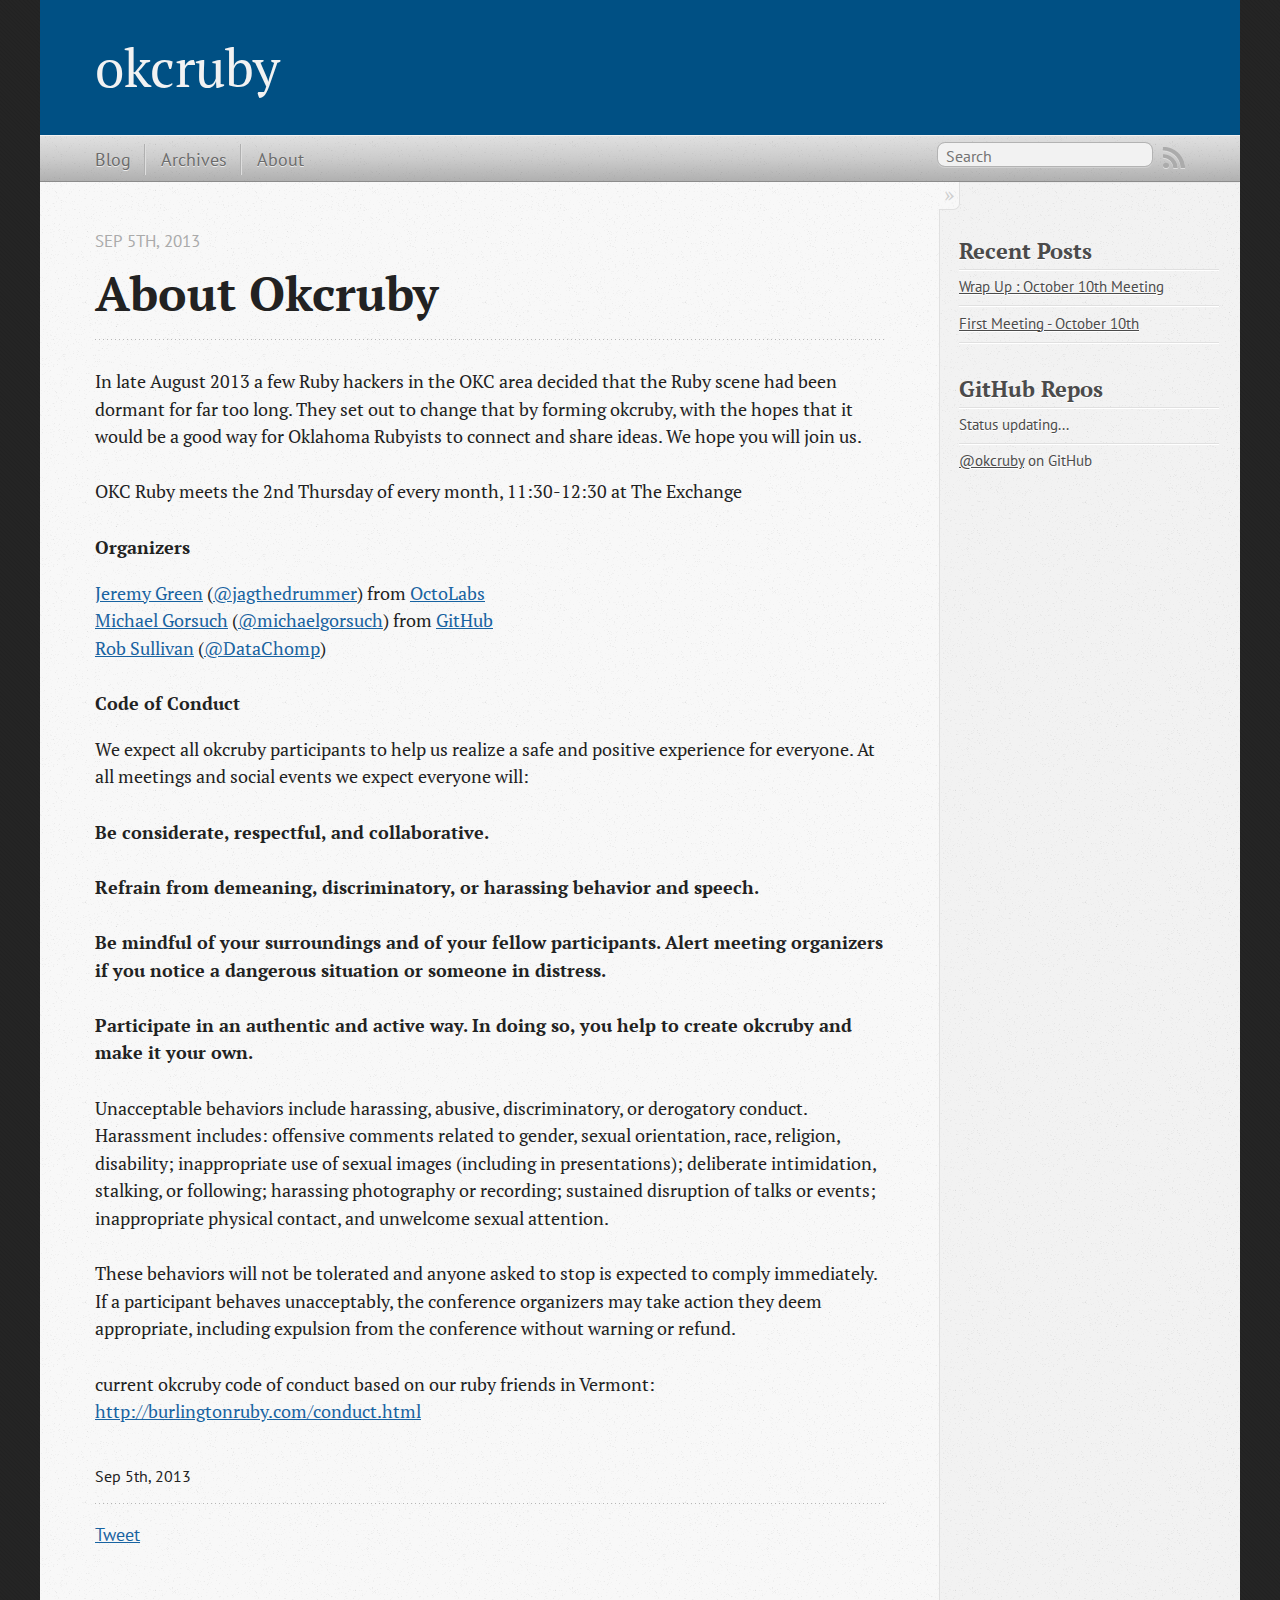
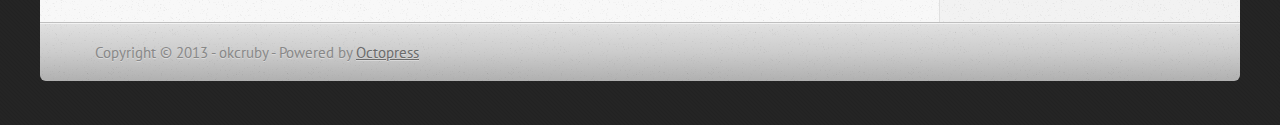
==== commit a4257cc3: "Site updated at 2013-10-11 05:47:16 UTC" ====
--- a/about/index.html
+++ b/about/index.html
@@ -156,7 +156,7 @@
   <ul id="recent_posts">
     
       <li class="post">
-        <a href="/blog/2013/10/11/wrapup-october-10th-meeting/">Wrapup : October 10th Meeting</a>
+        <a href="/blog/2013/10/11/wrapup-october-10th-meeting/">Wrap Up : October 10th Meeting</a>
       </li>
     
       <li class="post">
--- a/stylesheets/screen.css
+++ b/stylesheets/screen.css
@@ -1 +1 @@
-html,body,div,span,applet,object,iframe,h1,h2,h3,h4,h5,h6,p,blockquote,pre,a,abbr,acronym,address,big,cite,code,del,dfn,em,img,ins,kbd,q,s,samp,small,strike,strong,sub,sup,tt,var,b,u,i,center,dl,dt,dd,ol,ul,li,fieldset,form,label,legend,table,caption,tbody,tfoot,thead,tr,th,td,article,aside,canvas,details,embed,figure,figcaption,footer,header,hgroup,menu,nav,output,ruby,section,summary,time,mark,audio,video{margin:0;padding:0;border:0;font:inherit;font-size:100%;vertical-align:baseline}html{line-height:1}ol,ul{list-style:none}table{border-collapse:collapse;border-spacing:0}caption,th,td{text-align:left;font-weight:normal;vertical-align:middle}q,blockquote{quotes:none}q:before,q:after,blockquote:before,blockquote:after{content:"";content:none}a img{border:none}article,aside,details,figcaption,figure,footer,header,hgroup,menu,nav,section,summary{display:block}a{color:#1863a1}a:visited{color:#751590}a:focus{color:#0181eb}a:hover{color:#0181eb}a:active{color:#01579f}aside.sidebar a{color:#1863a1}aside.sidebar a:focus{color:#0181eb}aside.sidebar a:hover{color:#0181eb}aside.sidebar a:active{color:#01579f}a{-webkit-transition:color 0.3s;-moz-transition:color 0.3s;-o-transition:color 0.3s;transition:color 0.3s}html{background:#252525 url('/images/line-tile.png?1379523298') top left}body>div{background:#f2f2f2 url('/images/noise.png?1379523298') top left;border-bottom:1px solid #bfbfbf}body>div>div{background:#f8f8f8 url('/images/noise.png?1379523298') top left;border-right:1px solid #e0e0e0}.heading,body>header h1,h1,h2,h3,h4,h5,h6{font-family:"PT Serif","Georgia","Helvetica Neue",Arial,sans-serif}.sans,body>header h2,article header p.meta,article>footer,#content .blog-index footer,html .gist .gist-file .gist-meta,#blog-archives a.category,#blog-archives time,aside.sidebar section,body>footer{font-family:"PT Sans","Helvetica Neue",Arial,sans-serif}.serif,body,#content .blog-index a[rel=full-article]{font-family:"PT Serif",Georgia,Times,"Times New Roman",serif}.mono,pre,code,tt,p code,li code{font-family:Menlo,Monaco,"Andale Mono","lucida console","Courier New",monospace}body>header h1{font-size:2.2em;font-family:"PT Serif","Georgia","Helvetica Neue",Arial,sans-serif;font-weight:normal;line-height:1.2em;margin-bottom:0.6667em}body>header h2{font-family:"PT Serif","Georgia","Helvetica Neue",Arial,sans-serif}body{line-height:1.5em;color:#222}h1{font-size:2.2em;line-height:1.2em}@media only screen and (min-width: 992px){body{font-size:1.15em}h1{font-size:2.6em;line-height:1.2em}}h1,h2,h3,h4,h5,h6{text-rendering:optimizelegibility;margin-bottom:1em;font-weight:bold}h2,section h1{font-size:1.5em}h3,section h2,section section h1{font-size:1.3em}h4,section h3,section section h2,section section section h1{font-size:1em}h5,section h4,section section h3{font-size:.9em}h6,section h5,section section h4,section section section h3{font-size:.8em}p,article blockquote,ul,ol{margin-bottom:1.5em}ul{list-style-type:disc}ul ul{list-style-type:circle;margin-bottom:0px}ul ul ul{list-style-type:square;margin-bottom:0px}ol{list-style-type:decimal}ol ol{list-style-type:lower-alpha;margin-bottom:0px}ol ol ol{list-style-type:lower-roman;margin-bottom:0px}ul,ul ul,ul ol,ol,ol ul,ol ol{margin-left:1.3em}ul ul,ul ol,ol ul,ol ol{margin-bottom:0em}strong{font-weight:bold}em{font-style:italic}sup,sub{font-size:0.75em;position:relative;display:inline-block;padding:0 .2em;line-height:.8em}sup{top:-.5em}sub{bottom:-.5em}a[rev='footnote']{font-size:.75em;padding:0 .3em;line-height:1}q{font-style:italic}q:before{content:"\201C"}q:after{content:"\201D"}em,dfn{font-style:italic}strong,dfn{font-weight:bold}del,s{text-decoration:line-through}abbr,acronym{border-bottom:1px dotted;cursor:help}hr{margin-bottom:0.2em}small{font-size:.8em}big{font-size:1.2em}article blockquote{font-style:italic;position:relative;font-size:1.2em;line-height:1.5em;padding-left:1em;border-left:4px solid rgba(170,170,170,0.5)}article blockquote cite{font-style:italic}article blockquote cite a{color:#aaa !important;word-wrap:break-word}article blockquote cite:before{content:'\2014';padding-right:.3em;padding-left:.3em;color:#aaa}@media only screen and (min-width: 992px){article blockquote{padding-left:1.5em;border-left-width:4px}}.pullquote-right:before,.pullquote-left:before{padding:0;border:none;content:attr(data-pullquote);float:right;width:45%;margin:.5em 0 1em 1.5em;position:relative;top:7px;font-size:1.4em;line-height:1.45em}.pullquote-left:before{float:left;margin:.5em 1.5em 1em 0}.force-wrap,article a,aside.sidebar a{white-space:-moz-pre-wrap;white-space:-pre-wrap;white-space:-o-pre-wrap;white-space:pre-wrap;word-wrap:break-word}.group,body>header,body>nav,body>footer,body #content>article,body #content>div>article,body #content>div>section,body div.pagination,aside.sidebar,#main,#content,.sidebar{*zoom:1}.group:after,body>header:after,body>nav:after,body>footer:after,body #content>article:after,body #content>div>section:after,body div.pagination:after,#main:after,#content:after,.sidebar:after{content:"";display:table;clear:both}body{-webkit-text-size-adjust:none;max-width:1200px;position:relative;margin:0 auto}body>header,body>nav,body>footer,body #content>article,body #content>div>article,body #content>div>section{padding-left:18px;padding-right:18px}@media only screen and (min-width: 480px){body>header,body>nav,body>footer,body #content>article,body #content>div>article,body #content>div>section{padding-left:25px;padding-right:25px}}@media only screen and (min-width: 768px){body>header,body>nav,body>footer,body #content>article,body #content>div>article,body #content>div>section{padding-left:35px;padding-right:35px}}@media only screen and (min-width: 992px){body>header,body>nav,body>footer,body #content>article,body #content>div>article,body #content>div>section{padding-left:55px;padding-right:55px}}body div.pagination{margin-left:18px;margin-right:18px}@media only screen and (min-width: 480px){body div.pagination{margin-left:25px;margin-right:25px}}@media only screen and (min-width: 768px){body div.pagination{margin-left:35px;margin-right:35px}}@media only screen and (min-width: 992px){body div.pagination{margin-left:55px;margin-right:55px}}body>header{font-size:1em;padding-top:1.5em;padding-bottom:1.5em}#content{overflow:hidden}#content>div,#content>article{width:100%}aside.sidebar{float:none;padding:0 18px 1px;background-color:#f7f7f7;border-top:1px solid #e0e0e0}.flex-content,article img,article video,article .flash-video,aside.sidebar img{max-width:100%;height:auto}.basic-alignment.left,article img.left,article video.left,article .left.flash-video,aside.sidebar img.left{float:left;margin-right:1.5em}.basic-alignment.right,article img.right,article video.right,article .right.flash-video,aside.sidebar img.right{float:right;margin-left:1.5em}.basic-alignment.center,article img.center,article video.center,article .center.flash-video,aside.sidebar img.center{display:block;margin:0 auto 1.5em}.basic-alignment.left,article img.left,article video.left,article .left.flash-video,aside.sidebar img.left,.basic-alignment.right,article img.right,article video.right,article .right.flash-video,aside.sidebar img.right{margin-bottom:.8em}.toggle-sidebar,.no-sidebar .toggle-sidebar{display:none}@media only screen and (min-width: 750px){body.sidebar-footer aside.sidebar{float:none;width:auto;clear:left;margin:0;padding:0 35px 1px;background-color:#f7f7f7;border-top:1px solid #eaeaea}body.sidebar-footer aside.sidebar section.odd,body.sidebar-footer aside.sidebar section.even{float:left;width:48%}body.sidebar-footer aside.sidebar section.odd{margin-left:0}body.sidebar-footer aside.sidebar section.even{margin-left:4%}body.sidebar-footer aside.sidebar.thirds section{width:30%;margin-left:5%}body.sidebar-footer aside.sidebar.thirds section.first{margin-left:0;clear:both}}body.sidebar-footer #content{margin-right:0px}body.sidebar-footer .toggle-sidebar{display:none}@media only screen and (min-width: 550px){body>header{font-size:1em}}@media only screen and (min-width: 750px){aside.sidebar{float:none;width:auto;clear:left;margin:0;padding:0 35px 1px;background-color:#f7f7f7;border-top:1px solid #eaeaea}aside.sidebar section.odd,aside.sidebar section.even{float:left;width:48%}aside.sidebar section.odd{margin-left:0}aside.sidebar section.even{margin-left:4%}aside.sidebar.thirds section{width:30%;margin-left:5%}aside.sidebar.thirds section.first{margin-left:0;clear:both}}@media only screen and (min-width: 768px){body{-webkit-text-size-adjust:auto}body>header{font-size:1.2em}#main{padding:0;margin:0 auto}#content{overflow:visible;margin-right:240px;position:relative}.no-sidebar #content{margin-right:0;border-right:0}.collapse-sidebar #content{margin-right:20px}#content>div,#content>article{padding-top:17.5px;padding-bottom:17.5px;float:left}aside.sidebar{width:210px;padding:0 15px 15px;background:none;clear:none;float:left;margin:0 -100% 0 0}aside.sidebar section{width:auto;margin-left:0}aside.sidebar section.odd,aside.sidebar section.even{float:none;width:auto;margin-left:0}.collapse-sidebar aside.sidebar{float:none;width:auto;clear:left;margin:0;padding:0 35px 1px;background-color:#f7f7f7;border-top:1px solid #eaeaea}.collapse-sidebar aside.sidebar section.odd,.collapse-sidebar aside.sidebar section.even{float:left;width:48%}.collapse-sidebar aside.sidebar section.odd{margin-left:0}.collapse-sidebar aside.sidebar section.even{margin-left:4%}.collapse-sidebar aside.sidebar.thirds section{width:30%;margin-left:5%}.collapse-sidebar aside.sidebar.thirds section.first{margin-left:0;clear:both}}@media only screen and (min-width: 992px){body>header{font-size:1.3em}#content{margin-right:300px}#content>div,#content>article{padding-top:27.5px;padding-bottom:27.5px}aside.sidebar{width:260px;padding:1.2em 20px 20px}.collapse-sidebar aside.sidebar{padding-left:55px;padding-right:55px}}@media only screen and (min-width: 768px){ul,ol{margin-left:0}}body>header{background:#005084}body>header h1{display:inline-block;margin:0}body>header h1 a,body>header h1 a:visited,body>header h1 a:hover{color:#f2f2f2;text-decoration:none}body>header h2{margin:.2em 0 0;font-size:1em;color:#addfff;font-weight:normal}body>nav{position:relative;background-color:#ccc;background:url('/images/noise.png?1379523298'),-webkit-gradient(linear, 50% 0%, 50% 100%, color-stop(0%, #e0e0e0), color-stop(50%, #cccccc), color-stop(100%, #b0b0b0));background:url('/images/noise.png?1379523298'),-webkit-linear-gradient(#e0e0e0,#cccccc,#b0b0b0);background:url('/images/noise.png?1379523298'),-moz-linear-gradient(#e0e0e0,#cccccc,#b0b0b0);background:url('/images/noise.png?1379523298'),-o-linear-gradient(#e0e0e0,#cccccc,#b0b0b0);background:url('/images/noise.png?1379523298'),linear-gradient(#e0e0e0,#cccccc,#b0b0b0);border-top:1px solid #f2f2f2;border-bottom:1px solid #8c8c8c;padding-top:.35em;padding-bottom:.35em}body>nav form{-webkit-background-clip:padding;-moz-background-clip:padding;background-clip:padding-box;margin:0;padding:0}body>nav form .search{padding:.3em .5em 0;font-size:.85em;font-family:"PT Sans","Helvetica Neue",Arial,sans-serif;line-height:1.1em;width:95%;-webkit-border-radius:0.5em;-moz-border-radius:0.5em;-ms-border-radius:0.5em;-o-border-radius:0.5em;border-radius:0.5em;-webkit-background-clip:padding;-moz-background-clip:padding;background-clip:padding-box;-webkit-box-shadow:#d1d1d1 0 1px;-moz-box-shadow:#d1d1d1 0 1px;box-shadow:#d1d1d1 0 1px;background-color:#f2f2f2;border:1px solid #b3b3b3;color:#888}body>nav form .search:focus{color:#444;border-color:#80b1df;-webkit-box-shadow:#80b1df 0 0 4px,#80b1df 0 0 3px inset;-moz-box-shadow:#80b1df 0 0 4px,#80b1df 0 0 3px inset;box-shadow:#80b1df 0 0 4px,#80b1df 0 0 3px inset;background-color:#fff;outline:none}body>nav fieldset[role=search]{float:right;width:48%}body>nav fieldset.mobile-nav{float:left;width:48%}body>nav fieldset.mobile-nav select{width:100%;font-size:.8em;border:1px solid #888}body>nav ul{display:none}@media only screen and (min-width: 550px){body>nav{font-size:.9em}body>nav ul{margin:0;padding:0;border:0;overflow:hidden;*zoom:1;float:left;display:block;padding-top:.15em}body>nav ul li{list-style-image:none;list-style-type:none;margin-left:0;white-space:nowrap;display:inline;float:left;padding-left:0;padding-right:0}body>nav ul li:first-child,body>nav ul li.first{padding-left:0}body>nav ul li:last-child{padding-right:0}body>nav ul li.last{padding-right:0}body>nav ul.subscription{margin-left:.8em;float:right}body>nav ul.subscription li:last-child a{padding-right:0}body>nav ul li{margin:0}body>nav a{color:#6b6b6b;font-family:"PT Sans","Helvetica Neue",Arial,sans-serif;text-shadow:#ebebeb 0 1px;float:left;text-decoration:none;font-size:1.1em;padding:.1em 0;line-height:1.5em}body>nav a:visited{color:#6b6b6b}body>nav a:hover{color:#2b2b2b}body>nav li+li{border-left:1px solid #b0b0b0;margin-left:.8em}body>nav li+li a{padding-left:.8em;border-left:1px solid #dedede}body>nav form{float:right;text-align:left;padding-left:.8em;width:175px}body>nav form .search{width:93%;font-size:.95em;line-height:1.2em}body>nav ul[data-subscription$=email]+form{width:97px}body>nav ul[data-subscription$=email]+form .search{width:91%}body>nav fieldset.mobile-nav{display:none}body>nav fieldset[role=search]{width:99%}}@media only screen and (min-width: 992px){body>nav form{width:215px}body>nav ul[data-subscription$=email]+form{width:147px}}.no-placeholder body>nav .search{background:#f2f2f2 url('/images/search.png?1379523298') 0.3em 0.25em no-repeat;text-indent:1.3em}@media only screen and (min-width: 550px){.maskImage body>nav ul[data-subscription$=email]+form{width:123px}}@media only screen and (min-width: 992px){.maskImage body>nav ul[data-subscription$=email]+form{width:173px}}.maskImage ul.subscription{position:relative;top:.2em}.maskImage ul.subscription li,.maskImage ul.subscription a{border:0;padding:0}.maskImage a[rel=subscribe-rss]{position:relative;top:0px;text-indent:-999999em;background-color:#dedede;border:0;padding:0}.maskImage a[rel=subscribe-rss],.maskImage a[rel=subscribe-rss]:after{-webkit-mask-image:url('/images/rss.png?1379523298');-moz-mask-image:url('/images/rss.png?1379523298');-ms-mask-image:url('/images/rss.png?1379523298');-o-mask-image:url('/images/rss.png?1379523298');mask-image:url('/images/rss.png?1379523298');-webkit-mask-repeat:no-repeat;-moz-mask-repeat:no-repeat;-ms-mask-repeat:no-repeat;-o-mask-repeat:no-repeat;mask-repeat:no-repeat;width:22px;height:22px}.maskImage a[rel=subscribe-rss]:after{content:"";position:absolute;top:-1px;left:0;background-color:#ababab}.maskImage a[rel=subscribe-rss]:hover:after{background-color:#9e9e9e}.maskImage a[rel=subscribe-email]{position:relative;top:0px;text-indent:-999999em;background-color:#dedede;border:0;padding:0}.maskImage a[rel=subscribe-email],.maskImage a[rel=subscribe-email]:after{-webkit-mask-image:url('/images/email.png?1379523298');-moz-mask-image:url('/images/email.png?1379523298');-ms-mask-image:url('/images/email.png?1379523298');-o-mask-image:url('/images/email.png?1379523298');mask-image:url('/images/email.png?1379523298');-webkit-mask-repeat:no-repeat;-moz-mask-repeat:no-repeat;-ms-mask-repeat:no-repeat;-o-mask-repeat:no-repeat;mask-repeat:no-repeat;width:28px;height:22px}.maskImage a[rel=subscribe-email]:after{content:"";position:absolute;top:-1px;left:0;background-color:#ababab}.maskImage a[rel=subscribe-email]:hover:after{background-color:#9e9e9e}article{padding-top:1em}article header{position:relative;padding-top:2em;padding-bottom:1em;margin-bottom:1em;background:url('[data-uri]') bottom left repeat-x}article header h1{margin:0}article header h1 a{text-decoration:none}article header h1 a:hover{text-decoration:underline}article header p{font-size:.9em;color:#aaa;margin:0}article header p.meta{text-transform:uppercase;position:absolute;top:0}@media only screen and (min-width: 768px){article header{margin-bottom:1.5em;padding-bottom:1em;background:url('[data-uri]') bottom left repeat-x}}article h2{padding-top:0.8em;background:url('[data-uri]') top left repeat-x}.entry-content article h2:first-child,article header+h2{padding-top:0}article h2:first-child,article header+h2{background:none}article .feature{padding-top:.5em;margin-bottom:1em;padding-bottom:1em;background:url('[data-uri]') bottom left repeat-x;font-size:2.0em;font-style:italic;line-height:1.3em}article img,article video,article .flash-video{-webkit-border-radius:0.3em;-moz-border-radius:0.3em;-ms-border-radius:0.3em;-o-border-radius:0.3em;border-radius:0.3em;-webkit-box-shadow:rgba(0,0,0,0.15) 0 1px 4px;-moz-box-shadow:rgba(0,0,0,0.15) 0 1px 4px;box-shadow:rgba(0,0,0,0.15) 0 1px 4px;-webkit-box-sizing:border-box;-moz-box-sizing:border-box;box-sizing:border-box;border:#fff 0.5em solid}article video,article .flash-video{margin:0 auto 1.5em}article video{display:block;width:100%}article .flash-video>div{position:relative;display:block;padding-bottom:56.25%;padding-top:1px;height:0;overflow:hidden}article .flash-video>div iframe,article .flash-video>div object,article .flash-video>div embed{position:absolute;top:0;left:0;width:100%;height:100%}article>footer{padding-bottom:2.5em;margin-top:2em}article>footer p.meta{margin-bottom:.8em;font-size:.85em;clear:both;overflow:hidden}.blog-index article+article{background:url('[data-uri]') top left repeat-x}#content .blog-index{padding-top:0;padding-bottom:0}#content .blog-index article{padding-top:2em}#content .blog-index article header{background:none;padding-bottom:0}#content .blog-index article h1{font-size:2.2em}#content .blog-index article h1 a{color:inherit}#content .blog-index article h1 a:hover{color:#0181eb}#content .blog-index a[rel=full-article]{background:#ebebeb;display:inline-block;padding:.4em .8em;margin-right:.5em;text-decoration:none;color:#666;-webkit-transition:background-color 0.5s;-moz-transition:background-color 0.5s;-o-transition:background-color 0.5s;transition:background-color 0.5s}#content .blog-index a[rel=full-article]:hover{background:#0181eb;text-shadow:none;color:#f8f8f8}#content .blog-index footer{margin-top:1em}.separator,article>footer .byline+time:before,article>footer time+time:before,article>footer .comments:before,article>footer .byline ~ .categories:before{content:"\2022 ";padding:0 .4em 0 .2em;display:inline-block}#content div.pagination{text-align:center;font-size:.95em;position:relative;background:url('[data-uri]') top left repeat-x;padding-top:1.5em;padding-bottom:1.5em}#content div.pagination a{text-decoration:none;color:#aaa}#content div.pagination a.prev{position:absolute;left:0}#content div.pagination a.next{position:absolute;right:0}#content div.pagination a:hover{color:#0181eb}#content div.pagination a[href*=archive]:before,#content div.pagination a[href*=archive]:after{content:'\2014';padding:0 .3em}p.meta+.sharing{padding-top:1em;padding-left:0;background:url('[data-uri]') top left repeat-x}#fb-root{display:none}.highlight,html .gist .gist-file .gist-syntax .gist-highlight{border:1px solid #05232b !important}.highlight table td.code,html .gist .gist-file .gist-syntax .gist-highlight table td.code{width:100%}.highlight .line-numbers,html .gist .gist-file .gist-syntax .highlight .line_numbers{text-align:right;font-size:13px;line-height:1.45em;background:#073642 url('/images/noise.png?1379523298') top left !important;border-right:1px solid #00232c !important;-webkit-box-shadow:#083e4b -1px 0 inset;-moz-box-shadow:#083e4b -1px 0 inset;box-shadow:#083e4b -1px 0 inset;text-shadow:#021014 0 -1px;padding:.8em !important;-webkit-border-radius:0;-moz-border-radius:0;-ms-border-radius:0;-o-border-radius:0;border-radius:0}.highlight .line-numbers span,html .gist .gist-file .gist-syntax .highlight .line_numbers span{color:#586e75 !important}figure.code,.gist-file,pre{-webkit-box-shadow:rgba(0,0,0,0.06) 0 0 10px;-moz-box-shadow:rgba(0,0,0,0.06) 0 0 10px;box-shadow:rgba(0,0,0,0.06) 0 0 10px}figure.code .highlight pre,.gist-file .highlight pre,pre .highlight pre{-webkit-box-shadow:none;-moz-box-shadow:none;box-shadow:none}.gist .highlight *::-moz-selection,figure.code .highlight *::-moz-selection{background:#386774;color:inherit;text-shadow:#002b36 0 1px}.gist .highlight *::-webkit-selection,figure.code .highlight *::-webkit-selection{background:#386774;color:inherit;text-shadow:#002b36 0 1px}.gist .highlight *::selection,figure.code .highlight *::selection{background:#386774;color:inherit;text-shadow:#002b36 0 1px}html .gist .gist-file{margin-bottom:1.8em;position:relative;border:none;padding-top:26px !important}html .gist .gist-file .highlight{margin-bottom:0}html .gist .gist-file .gist-syntax{border-bottom:0 !important;background:none !important}html .gist .gist-file .gist-syntax .gist-highlight{background:#002b36 !important}html .gist .gist-file .gist-syntax .highlight pre{padding:0}html .gist .gist-file .gist-meta{padding:.6em 0.8em;border:1px solid #083e4b !important;color:#586e75;font-size:.7em !important;background:#073642 url('/images/noise.png?1379523298') top left;line-height:1.5em}html .gist .gist-file .gist-meta a{color:#75878b !important;text-decoration:none}html .gist .gist-file .gist-meta a:hover{text-decoration:underline}html .gist .gist-file .gist-meta a:hover{color:#93a1a1 !important}html .gist .gist-file .gist-meta a[href*='#file']{position:absolute;top:0;left:0;right:-10px;color:#474747 !important}html .gist .gist-file .gist-meta a[href*='#file']:hover{color:#1863a1 !important}html .gist .gist-file .gist-meta a[href*=raw]{top:.4em}pre{background:#002b36 url('/images/noise.png?1379523298') top left;-webkit-border-radius:0.4em;-moz-border-radius:0.4em;-ms-border-radius:0.4em;-o-border-radius:0.4em;border-radius:0.4em;border:1px solid #05232b;line-height:1.45em;font-size:13px;margin-bottom:2.1em;padding:.8em 1em;color:#93a1a1;overflow:auto}h3.filename+pre{-moz-border-radius-topleft:0px;-webkit-border-top-left-radius:0px;border-top-left-radius:0px;-moz-border-radius-topright:0px;-webkit-border-top-right-radius:0px;border-top-right-radius:0px}p code,li code{display:inline-block;white-space:no-wrap;background:#fff;font-size:.8em;line-height:1.5em;color:#555;border:1px solid #ddd;-webkit-border-radius:0.4em;-moz-border-radius:0.4em;-ms-border-radius:0.4em;-o-border-radius:0.4em;border-radius:0.4em;padding:0 .3em;margin:-1px 0}p pre code,li pre code{font-size:1em !important;background:none;border:none}.pre-code,html .gist .gist-file .gist-syntax .highlight pre,.highlight code{font-family:Menlo,Monaco,"Andale Mono","lucida console","Courier New",monospace !important;overflow:scroll;overflow-y:hidden;display:block;padding:.8em;overflow-x:auto;line-height:1.45em;background:#002b36 url('/images/noise.png?1379523298') top left !important;color:#93a1a1 !important}.pre-code span,html .gist .gist-file .gist-syntax .highlight pre span,.highlight code span{color:#93a1a1 !important}.pre-code span,html .gist .gist-file .gist-syntax .highlight pre span,.highlight code span{font-style:normal !important;font-weight:normal !important}.pre-code .c,html .gist .gist-file .gist-syntax .highlight pre .c,.highlight code .c{color:#586e75 !important;font-style:italic !important}.pre-code .cm,html .gist .gist-file .gist-syntax .highlight pre .cm,.highlight code .cm{color:#586e75 !important;font-style:italic !important}.pre-code .cp,html .gist .gist-file .gist-syntax .highlight pre .cp,.highlight code .cp{color:#586e75 !important;font-style:italic !important}.pre-code .c1,html .gist .gist-file .gist-syntax .highlight pre .c1,.highlight code .c1{color:#586e75 !important;font-style:italic !important}.pre-code .cs,html .gist .gist-file .gist-syntax .highlight pre .cs,.highlight code .cs{color:#586e75 !important;font-weight:bold !important;font-style:italic !important}.pre-code .err,html .gist .gist-file .gist-syntax .highlight pre .err,.highlight code .err{color:#dc322f !important;background:none !important}.pre-code .k,html .gist .gist-file .gist-syntax .highlight pre .k,.highlight code .k{color:#cb4b16 !important}.pre-code .o,html .gist .gist-file .gist-syntax .highlight pre .o,.highlight code .o{color:#93a1a1 !important;font-weight:bold !important}.pre-code .p,html .gist .gist-file .gist-syntax .highlight pre .p,.highlight code .p{color:#93a1a1 !important}.pre-code .ow,html .gist .gist-file .gist-syntax .highlight pre .ow,.highlight code .ow{color:#2aa198 !important;font-weight:bold !important}.pre-code .gd,html .gist .gist-file .gist-syntax .highlight pre .gd,.highlight code .gd{color:#93a1a1 !important;background-color:#372c34 !important;display:inline-block}.pre-code .gd .x,html .gist .gist-file .gist-syntax .highlight pre .gd .x,.highlight code .gd .x{color:#93a1a1 !important;background-color:#4d2d33 !important;display:inline-block}.pre-code .ge,html .gist .gist-file .gist-syntax .highlight pre .ge,.highlight code .ge{color:#93a1a1 !important;font-style:italic !important}.pre-code .gh,html .gist .gist-file .gist-syntax .highlight pre .gh,.highlight code .gh{color:#586e75 !important}.pre-code .gi,html .gist .gist-file .gist-syntax .highlight pre .gi,.highlight code .gi{color:#93a1a1 !important;background-color:#1a412b !important;display:inline-block}.pre-code .gi .x,html .gist .gist-file .gist-syntax .highlight pre .gi .x,.highlight code .gi .x{color:#93a1a1 !important;background-color:#355720 !important;display:inline-block}.pre-code .gs,html .gist .gist-file .gist-syntax .highlight pre .gs,.highlight code .gs{color:#93a1a1 !important;font-weight:bold !important}.pre-code .gu,html .gist .gist-file .gist-syntax .highlight pre .gu,.highlight code .gu{color:#6c71c4 !important}.pre-code .kc,html .gist .gist-file .gist-syntax .highlight pre .kc,.highlight code .kc{color:#859900 !important;font-weight:bold !important}.pre-code .kd,html .gist .gist-file .gist-syntax .highlight pre .kd,.highlight code .kd{color:#268bd2 !important}.pre-code .kp,html .gist .gist-file .gist-syntax .highlight pre .kp,.highlight code .kp{color:#cb4b16 !important;font-weight:bold !important}.pre-code .kr,html .gist .gist-file .gist-syntax .highlight pre .kr,.highlight code .kr{color:#d33682 !important;font-weight:bold !important}.pre-code .kt,html .gist .gist-file .gist-syntax .highlight pre .kt,.highlight code .kt{color:#2aa198 !important}.pre-code .n,html .gist .gist-file .gist-syntax .highlight pre .n,.highlight code .n{color:#268bd2 !important}.pre-code .na,html .gist .gist-file .gist-syntax .highlight pre .na,.highlight code .na{color:#268bd2 !important}.pre-code .nb,html .gist .gist-file .gist-syntax .highlight pre .nb,.highlight code .nb{color:#859900 !important}.pre-code .nc,html .gist .gist-file .gist-syntax .highlight pre .nc,.highlight code .nc{color:#d33682 !important}.pre-code .no,html .gist .gist-file .gist-syntax .highlight pre .no,.highlight code .no{color:#b58900 !important}.pre-code .nl,html .gist .gist-file .gist-syntax .highlight pre .nl,.highlight code .nl{color:#859900 !important}.pre-code .ne,html .gist .gist-file .gist-syntax .highlight pre .ne,.highlight code .ne{color:#268bd2 !important;font-weight:bold !important}.pre-code .nf,html .gist .gist-file .gist-syntax .highlight pre .nf,.highlight code .nf{color:#268bd2 !important;font-weight:bold !important}.pre-code .nn,html .gist .gist-file .gist-syntax .highlight pre .nn,.highlight code .nn{color:#b58900 !important}.pre-code .nt,html .gist .gist-file .gist-syntax .highlight pre .nt,.highlight code .nt{color:#268bd2 !important;font-weight:bold !important}.pre-code .nx,html .gist .gist-file .gist-syntax .highlight pre .nx,.highlight code .nx{color:#b58900 !important}.pre-code .vg,html .gist .gist-file .gist-syntax .highlight pre .vg,.highlight code .vg{color:#268bd2 !important}.pre-code .vi,html .gist .gist-file .gist-syntax .highlight pre .vi,.highlight code .vi{color:#268bd2 !important}.pre-code .nv,html .gist .gist-file .gist-syntax .highlight pre .nv,.highlight code .nv{color:#268bd2 !important}.pre-code .mf,html .gist .gist-file .gist-syntax .highlight pre .mf,.highlight code .mf{color:#2aa198 !important}.pre-code .m,html .gist .gist-file .gist-syntax .highlight pre .m,.highlight code .m{color:#2aa198 !important}.pre-code .mh,html .gist .gist-file .gist-syntax .highlight pre .mh,.highlight code .mh{color:#2aa198 !important}.pre-code .mi,html .gist .gist-file .gist-syntax .highlight pre .mi,.highlight code .mi{color:#2aa198 !important}.pre-code .s,html .gist .gist-file .gist-syntax .highlight pre .s,.highlight code .s{color:#2aa198 !important}.pre-code .sd,html .gist .gist-file .gist-syntax .highlight pre .sd,.highlight code .sd{color:#2aa198 !important}.pre-code .s2,html .gist .gist-file .gist-syntax .highlight pre .s2,.highlight code .s2{color:#2aa198 !important}.pre-code .se,html .gist .gist-file .gist-syntax .highlight pre .se,.highlight code .se{color:#dc322f !important}.pre-code .si,html .gist .gist-file .gist-syntax .highlight pre .si,.highlight code .si{color:#268bd2 !important}.pre-code .sr,html .gist .gist-file .gist-syntax .highlight pre .sr,.highlight code .sr{color:#2aa198 !important}.pre-code .s1,html .gist .gist-file .gist-syntax .highlight pre .s1,.highlight code .s1{color:#2aa198 !important}.pre-code div .gd,html .gist .gist-file .gist-syntax .highlight pre div .gd,.highlight code div .gd,.pre-code div .gd .x,html .gist .gist-file .gist-syntax .highlight pre div .gd .x,.highlight code div .gd .x,.pre-code div .gi,html .gist .gist-file .gist-syntax .highlight pre div .gi,.highlight code div .gi,.pre-code div .gi .x,html .gist .gist-file .gist-syntax .highlight pre div .gi .x,.highlight code div .gi .x{display:inline-block;width:100%}.highlight,.gist-highlight{margin-bottom:1.8em;background:#002b36;overflow-y:hidden;overflow-x:auto}.highlight pre,.gist-highlight pre{background:none;-webkit-border-radius:0px;-moz-border-radius:0px;-ms-border-radius:0px;-o-border-radius:0px;border-radius:0px;border:none;padding:0;margin-bottom:0}pre::-webkit-scrollbar,.highlight::-webkit-scrollbar,.gist-highlight::-webkit-scrollbar{height:.5em;background:rgba(255,255,255,0.15)}pre::-webkit-scrollbar-thumb:horizontal,.highlight::-webkit-scrollbar-thumb:horizontal,.gist-highlight::-webkit-scrollbar-thumb:horizontal{background:rgba(255,255,255,0.2);-webkit-border-radius:4px;border-radius:4px}.highlight code{background:#000}figure.code{background:none;padding:0;border:0;margin-bottom:1.5em}figure.code pre{margin-bottom:0}figure.code figcaption{position:relative}figure.code .highlight{margin-bottom:0}.code-title,html .gist .gist-file .gist-meta a[href*='#file'],h3.filename,figure.code figcaption{text-align:center;font-size:13px;line-height:2em;text-shadow:#cbcccc 0 1px 0;color:#474747;font-weight:normal;margin-bottom:0;-moz-border-radius-topleft:5px;-webkit-border-top-left-radius:5px;border-top-left-radius:5px;-moz-border-radius-topright:5px;-webkit-border-top-right-radius:5px;border-top-right-radius:5px;font-family:"Helvetica Neue", Arial, "Lucida Grande", "Lucida Sans Unicode", Lucida, sans-serif;background:#aaa url('/images/code_bg.png?1379523298') top repeat-x;border:1px solid #565656;border-top-color:#cbcbcb;border-left-color:#a5a5a5;border-right-color:#a5a5a5;border-bottom:0}.download-source,html .gist .gist-file .gist-meta a[href*=raw],figure.code figcaption a{position:absolute;right:.8em;text-decoration:none;color:#666 !important;z-index:1;font-size:13px;text-shadow:#cbcccc 0 1px 0;padding-left:3em}.download-source:hover,html .gist .gist-file .gist-meta a[href*=raw]:hover,figure.code figcaption a:hover{text-decoration:underline}#archive #content>div,#archive #content>div>article{padding-top:0}#blog-archives{color:#aaa}#blog-archives article{padding:1em 0 1em;position:relative;background:url('[data-uri]') bottom left repeat-x}#blog-archives article:last-child{background:none}#blog-archives article footer{padding:0;margin:0}#blog-archives h1{color:#222;margin-bottom:.3em}#blog-archives h2{display:none}#blog-archives h1{font-size:1.5em}#blog-archives h1 a{text-decoration:none;color:inherit;font-weight:normal;display:inline-block}#blog-archives h1 a:hover{text-decoration:underline}#blog-archives h1 a:hover{color:#0181eb}#blog-archives a.category,#blog-archives time{color:#aaa}#blog-archives .entry-content{display:none}#blog-archives time{font-size:.9em;line-height:1.2em}#blog-archives time .month,#blog-archives time .day{display:inline-block}#blog-archives time .month{text-transform:uppercase}#blog-archives p{margin-bottom:1em}#blog-archives a,#blog-archives .entry-content a{color:inherit}#blog-archives a:hover,#blog-archives .entry-content a:hover{color:#0181eb}#blog-archives a:hover{color:#0181eb}@media only screen and (min-width: 550px){#blog-archives article{margin-left:5em}#blog-archives h2{margin-bottom:.3em;font-weight:normal;display:inline-block;position:relative;top:-1px;float:left}#blog-archives h2:first-child{padding-top:.75em}#blog-archives time{position:absolute;text-align:right;left:0em;top:1.8em}#blog-archives .year{display:none}#blog-archives article{padding-left:4.5em;padding-bottom:.7em}#blog-archives a.category{line-height:1.1em}}#content>.category article{margin-left:0;padding-left:6.8em}#content>.category .year{display:inline}.side-shadow-border,aside.sidebar section h1,aside.sidebar li{-webkit-box-shadow:#fff 0 1px;-moz-box-shadow:#fff 0 1px;box-shadow:#fff 0 1px}aside.sidebar{overflow:hidden;color:#4b4b4b;text-shadow:#fff 0 1px}aside.sidebar section{font-size:.8em;line-height:1.4em;margin-bottom:1.5em}aside.sidebar section h1{margin:1.5em 0 0;padding-bottom:.2em;border-bottom:1px solid #e0e0e0}aside.sidebar section h1+p{padding-top:.4em}aside.sidebar img{-webkit-border-radius:0.3em;-moz-border-radius:0.3em;-ms-border-radius:0.3em;-o-border-radius:0.3em;border-radius:0.3em;-webkit-box-shadow:rgba(0,0,0,0.15) 0 1px 4px;-moz-box-shadow:rgba(0,0,0,0.15) 0 1px 4px;box-shadow:rgba(0,0,0,0.15) 0 1px 4px;-webkit-box-sizing:border-box;-moz-box-sizing:border-box;box-sizing:border-box;border:#fff 0.3em solid}aside.sidebar ul{margin-bottom:0.5em;margin-left:0}aside.sidebar li{list-style:none;padding:.5em 0;margin:0;border-bottom:1px solid #e0e0e0}aside.sidebar li p:last-child{margin-bottom:0}aside.sidebar a{color:inherit;-webkit-transition:color 0.5s;-moz-transition:color 0.5s;-o-transition:color 0.5s;transition:color 0.5s}aside.sidebar:hover a{color:#1863a1}aside.sidebar:hover a:hover{color:#0181eb}.aside-alt-link,#pinboard_linkroll .pin-tag{color:#7e7e7e}.aside-alt-link:hover,#pinboard_linkroll .pin-tag:hover{color:#0181eb}@media only screen and (min-width: 768px){.toggle-sidebar{outline:none;position:absolute;right:-10px;top:0;bottom:0;display:inline-block;text-decoration:none;color:#cecece;width:9px;cursor:pointer}.toggle-sidebar:hover{background:#e9e9e9;background:-webkit-gradient(linear, 0% 50%, 100% 50%, color-stop(0%, rgba(224,224,224,0.5)), color-stop(100%, rgba(224,224,224,0)));background:-webkit-linear-gradient(left, rgba(224,224,224,0.5),rgba(224,224,224,0));background:-moz-linear-gradient(left, rgba(224,224,224,0.5),rgba(224,224,224,0));background:-o-linear-gradient(left, rgba(224,224,224,0.5),rgba(224,224,224,0));background:linear-gradient(left, rgba(224,224,224,0.5),rgba(224,224,224,0))}.toggle-sidebar:after{position:absolute;right:-11px;top:0;width:20px;font-size:1.2em;line-height:1.1em;padding-bottom:.15em;-moz-border-radius-bottomright:0.3em;-webkit-border-bottom-right-radius:0.3em;border-bottom-right-radius:0.3em;text-align:center;background:#f8f8f8 url('/images/noise.png?1379523298') top left;border-bottom:1px solid #e0e0e0;border-right:1px solid #e0e0e0;content:"\00BB";text-indent:-1px}.collapse-sidebar .toggle-sidebar{text-indent:0px;right:-20px;width:19px}.collapse-sidebar .toggle-sidebar:hover{background:#e9e9e9}.collapse-sidebar .toggle-sidebar:after{border-left:1px solid #e0e0e0;text-shadow:#fff 0 1px;content:"\00AB";left:0px;right:0;text-align:center;text-indent:0;border:0;border-right-width:0;background:none}}.googleplus h1{-moz-box-shadow:none !important;-webkit-box-shadow:none !important;-o-box-shadow:none !important;box-shadow:none !important;border-bottom:0px none !important}.googleplus a{text-decoration:none;white-space:normal !important;line-height:32px}.googleplus a img{float:left;margin-right:0.5em;border:0 none}.googleplus-hidden{position:absolute;top:-1000em;left:-1000em}#pinboard_linkroll .pin-title,#pinboard_linkroll .pin-description{display:block;margin-bottom:.5em}#pinboard_linkroll .pin-tag{text-decoration:none}#pinboard_linkroll .pin-tag:hover{text-decoration:underline}#pinboard_linkroll .pin-tag:after{content:','}#pinboard_linkroll .pin-tag:last-child:after{content:''}.delicious-posts a.delicious-link{margin-bottom:.5em;display:block}.delicious-posts p{font-size:1em}body>footer{font-size:.8em;color:#888;text-shadow:#d9d9d9 0 1px;background-color:#ccc;background:url('/images/noise.png?1379523298'),-webkit-gradient(linear, 50% 0%, 50% 100%, color-stop(0%, #e0e0e0), color-stop(50%, #cccccc), color-stop(100%, #b0b0b0));background:url('/images/noise.png?1379523298'),-webkit-linear-gradient(#e0e0e0,#cccccc,#b0b0b0);background:url('/images/noise.png?1379523298'),-moz-linear-gradient(#e0e0e0,#cccccc,#b0b0b0);background:url('/images/noise.png?1379523298'),-o-linear-gradient(#e0e0e0,#cccccc,#b0b0b0);background:url('/images/noise.png?1379523298'),linear-gradient(#e0e0e0,#cccccc,#b0b0b0);border-top:1px solid #f2f2f2;position:relative;padding-top:1em;padding-bottom:1em;margin-bottom:3em;-moz-border-radius-bottomleft:0.4em;-webkit-border-bottom-left-radius:0.4em;border-bottom-left-radius:0.4em;-moz-border-radius-bottomright:0.4em;-webkit-border-bottom-right-radius:0.4em;border-bottom-right-radius:0.4em;z-index:1}body>footer a{color:#6b6b6b}body>footer a:visited{color:#6b6b6b}body>footer a:hover{color:#484848}body>footer p:last-child{margin-bottom:0}
+html,body,div,span,applet,object,iframe,h1,h2,h3,h4,h5,h6,p,blockquote,pre,a,abbr,acronym,address,big,cite,code,del,dfn,em,img,ins,kbd,q,s,samp,small,strike,strong,sub,sup,tt,var,b,u,i,center,dl,dt,dd,ol,ul,li,fieldset,form,label,legend,table,caption,tbody,tfoot,thead,tr,th,td,article,aside,canvas,details,embed,figure,figcaption,footer,header,hgroup,menu,nav,output,ruby,section,summary,time,mark,audio,video{margin:0;padding:0;border:0;font:inherit;font-size:100%;vertical-align:baseline}html{line-height:1}ol,ul{list-style:none}table{border-collapse:collapse;border-spacing:0}caption,th,td{text-align:left;font-weight:normal;vertical-align:middle}q,blockquote{quotes:none}q:before,q:after,blockquote:before,blockquote:after{content:"";content:none}a img{border:none}article,aside,details,figcaption,figure,footer,header,hgroup,menu,nav,section,summary{display:block}a{color:#1863a1}a:visited{color:#751590}a:focus{color:#0181eb}a:hover{color:#0181eb}a:active{color:#01579f}aside.sidebar a{color:#1863a1}aside.sidebar a:focus{color:#0181eb}aside.sidebar a:hover{color:#0181eb}aside.sidebar a:active{color:#01579f}a{-webkit-transition:color 0.3s;-moz-transition:color 0.3s;-o-transition:color 0.3s;transition:color 0.3s}html{background:#252525 url('/images/line-tile.png?1381469707') top left}body>div{background:#f2f2f2 url('/images/noise.png?1381469707') top left;border-bottom:1px solid #bfbfbf}body>div>div{background:#f8f8f8 url('/images/noise.png?1381469707') top left;border-right:1px solid #e0e0e0}.heading,body>header h1,h1,h2,h3,h4,h5,h6{font-family:"PT Serif","Georgia","Helvetica Neue",Arial,sans-serif}.sans,body>header h2,article header p.meta,article>footer,#content .blog-index footer,html .gist .gist-file .gist-meta,#blog-archives a.category,#blog-archives time,aside.sidebar section,body>footer{font-family:"PT Sans","Helvetica Neue",Arial,sans-serif}.serif,body,#content .blog-index a[rel=full-article]{font-family:"PT Serif",Georgia,Times,"Times New Roman",serif}.mono,pre,code,tt,p code,li code{font-family:Menlo,Monaco,"Andale Mono","lucida console","Courier New",monospace}body>header h1{font-size:2.2em;font-family:"PT Serif","Georgia","Helvetica Neue",Arial,sans-serif;font-weight:normal;line-height:1.2em;margin-bottom:0.6667em}body>header h2{font-family:"PT Serif","Georgia","Helvetica Neue",Arial,sans-serif}body{line-height:1.5em;color:#222}h1{font-size:2.2em;line-height:1.2em}@media only screen and (min-width: 992px){body{font-size:1.15em}h1{font-size:2.6em;line-height:1.2em}}h1,h2,h3,h4,h5,h6{text-rendering:optimizelegibility;margin-bottom:1em;font-weight:bold}h2,section h1{font-size:1.5em}h3,section h2,section section h1{font-size:1.3em}h4,section h3,section section h2,section section section h1{font-size:1em}h5,section h4,section section h3{font-size:.9em}h6,section h5,section section h4,section section section h3{font-size:.8em}p,article blockquote,ul,ol{margin-bottom:1.5em}ul{list-style-type:disc}ul ul{list-style-type:circle;margin-bottom:0px}ul ul ul{list-style-type:square;margin-bottom:0px}ol{list-style-type:decimal}ol ol{list-style-type:lower-alpha;margin-bottom:0px}ol ol ol{list-style-type:lower-roman;margin-bottom:0px}ul,ul ul,ul ol,ol,ol ul,ol ol{margin-left:1.3em}ul ul,ul ol,ol ul,ol ol{margin-bottom:0em}strong{font-weight:bold}em{font-style:italic}sup,sub{font-size:0.75em;position:relative;display:inline-block;padding:0 .2em;line-height:.8em}sup{top:-.5em}sub{bottom:-.5em}a[rev='footnote']{font-size:.75em;padding:0 .3em;line-height:1}q{font-style:italic}q:before{content:"\201C"}q:after{content:"\201D"}em,dfn{font-style:italic}strong,dfn{font-weight:bold}del,s{text-decoration:line-through}abbr,acronym{border-bottom:1px dotted;cursor:help}hr{margin-bottom:0.2em}small{font-size:.8em}big{font-size:1.2em}article blockquote{font-style:italic;position:relative;font-size:1.2em;line-height:1.5em;padding-left:1em;border-left:4px solid rgba(170,170,170,0.5)}article blockquote cite{font-style:italic}article blockquote cite a{color:#aaa !important;word-wrap:break-word}article blockquote cite:before{content:'\2014';padding-right:.3em;padding-left:.3em;color:#aaa}@media only screen and (min-width: 992px){article blockquote{padding-left:1.5em;border-left-width:4px}}.pullquote-right:before,.pullquote-left:before{padding:0;border:none;content:attr(data-pullquote);float:right;width:45%;margin:.5em 0 1em 1.5em;position:relative;top:7px;font-size:1.4em;line-height:1.45em}.pullquote-left:before{float:left;margin:.5em 1.5em 1em 0}.force-wrap,article a,aside.sidebar a{white-space:-moz-pre-wrap;white-space:-pre-wrap;white-space:-o-pre-wrap;white-space:pre-wrap;word-wrap:break-word}.group,body>header,body>nav,body>footer,body #content>article,body #content>div>article,body #content>div>section,body div.pagination,aside.sidebar,#main,#content,.sidebar{*zoom:1}.group:after,body>header:after,body>nav:after,body>footer:after,body #content>article:after,body #content>div>section:after,body div.pagination:after,#main:after,#content:after,.sidebar:after{content:"";display:table;clear:both}body{-webkit-text-size-adjust:none;max-width:1200px;position:relative;margin:0 auto}body>header,body>nav,body>footer,body #content>article,body #content>div>article,body #content>div>section{padding-left:18px;padding-right:18px}@media only screen and (min-width: 480px){body>header,body>nav,body>footer,body #content>article,body #content>div>article,body #content>div>section{padding-left:25px;padding-right:25px}}@media only screen and (min-width: 768px){body>header,body>nav,body>footer,body #content>article,body #content>div>article,body #content>div>section{padding-left:35px;padding-right:35px}}@media only screen and (min-width: 992px){body>header,body>nav,body>footer,body #content>article,body #content>div>article,body #content>div>section{padding-left:55px;padding-right:55px}}body div.pagination{margin-left:18px;margin-right:18px}@media only screen and (min-width: 480px){body div.pagination{margin-left:25px;margin-right:25px}}@media only screen and (min-width: 768px){body div.pagination{margin-left:35px;margin-right:35px}}@media only screen and (min-width: 992px){body div.pagination{margin-left:55px;margin-right:55px}}body>header{font-size:1em;padding-top:1.5em;padding-bottom:1.5em}#content{overflow:hidden}#content>div,#content>article{width:100%}aside.sidebar{float:none;padding:0 18px 1px;background-color:#f7f7f7;border-top:1px solid #e0e0e0}.flex-content,article img,article video,article .flash-video,aside.sidebar img{max-width:100%;height:auto}.basic-alignment.left,article img.left,article video.left,article .left.flash-video,aside.sidebar img.left{float:left;margin-right:1.5em}.basic-alignment.right,article img.right,article video.right,article .right.flash-video,aside.sidebar img.right{float:right;margin-left:1.5em}.basic-alignment.center,article img.center,article video.center,article .center.flash-video,aside.sidebar img.center{display:block;margin:0 auto 1.5em}.basic-alignment.left,article img.left,article video.left,article .left.flash-video,aside.sidebar img.left,.basic-alignment.right,article img.right,article video.right,article .right.flash-video,aside.sidebar img.right{margin-bottom:.8em}.toggle-sidebar,.no-sidebar .toggle-sidebar{display:none}@media only screen and (min-width: 750px){body.sidebar-footer aside.sidebar{float:none;width:auto;clear:left;margin:0;padding:0 35px 1px;background-color:#f7f7f7;border-top:1px solid #eaeaea}body.sidebar-footer aside.sidebar section.odd,body.sidebar-footer aside.sidebar section.even{float:left;width:48%}body.sidebar-footer aside.sidebar section.odd{margin-left:0}body.sidebar-footer aside.sidebar section.even{margin-left:4%}body.sidebar-footer aside.sidebar.thirds section{width:30%;margin-left:5%}body.sidebar-footer aside.sidebar.thirds section.first{margin-left:0;clear:both}}body.sidebar-footer #content{margin-right:0px}body.sidebar-footer .toggle-sidebar{display:none}@media only screen and (min-width: 550px){body>header{font-size:1em}}@media only screen and (min-width: 750px){aside.sidebar{float:none;width:auto;clear:left;margin:0;padding:0 35px 1px;background-color:#f7f7f7;border-top:1px solid #eaeaea}aside.sidebar section.odd,aside.sidebar section.even{float:left;width:48%}aside.sidebar section.odd{margin-left:0}aside.sidebar section.even{margin-left:4%}aside.sidebar.thirds section{width:30%;margin-left:5%}aside.sidebar.thirds section.first{margin-left:0;clear:both}}@media only screen and (min-width: 768px){body{-webkit-text-size-adjust:auto}body>header{font-size:1.2em}#main{padding:0;margin:0 auto}#content{overflow:visible;margin-right:240px;position:relative}.no-sidebar #content{margin-right:0;border-right:0}.collapse-sidebar #content{margin-right:20px}#content>div,#content>article{padding-top:17.5px;padding-bottom:17.5px;float:left}aside.sidebar{width:210px;padding:0 15px 15px;background:none;clear:none;float:left;margin:0 -100% 0 0}aside.sidebar section{width:auto;margin-left:0}aside.sidebar section.odd,aside.sidebar section.even{float:none;width:auto;margin-left:0}.collapse-sidebar aside.sidebar{float:none;width:auto;clear:left;margin:0;padding:0 35px 1px;background-color:#f7f7f7;border-top:1px solid #eaeaea}.collapse-sidebar aside.sidebar section.odd,.collapse-sidebar aside.sidebar section.even{float:left;width:48%}.collapse-sidebar aside.sidebar section.odd{margin-left:0}.collapse-sidebar aside.sidebar section.even{margin-left:4%}.collapse-sidebar aside.sidebar.thirds section{width:30%;margin-left:5%}.collapse-sidebar aside.sidebar.thirds section.first{margin-left:0;clear:both}}@media only screen and (min-width: 992px){body>header{font-size:1.3em}#content{margin-right:300px}#content>div,#content>article{padding-top:27.5px;padding-bottom:27.5px}aside.sidebar{width:260px;padding:1.2em 20px 20px}.collapse-sidebar aside.sidebar{padding-left:55px;padding-right:55px}}@media only screen and (min-width: 768px){ul,ol{margin-left:0}}body>header{background:#005084}body>header h1{display:inline-block;margin:0}body>header h1 a,body>header h1 a:visited,body>header h1 a:hover{color:#f2f2f2;text-decoration:none}body>header h2{margin:.2em 0 0;font-size:1em;color:#addfff;font-weight:normal}body>nav{position:relative;background-color:#ccc;background:url('/images/noise.png?1381469707'),-webkit-gradient(linear, 50% 0%, 50% 100%, color-stop(0%, #e0e0e0), color-stop(50%, #cccccc), color-stop(100%, #b0b0b0));background:url('/images/noise.png?1381469707'),-webkit-linear-gradient(#e0e0e0,#cccccc,#b0b0b0);background:url('/images/noise.png?1381469707'),-moz-linear-gradient(#e0e0e0,#cccccc,#b0b0b0);background:url('/images/noise.png?1381469707'),-o-linear-gradient(#e0e0e0,#cccccc,#b0b0b0);background:url('/images/noise.png?1381469707'),linear-gradient(#e0e0e0,#cccccc,#b0b0b0);border-top:1px solid #f2f2f2;border-bottom:1px solid #8c8c8c;padding-top:.35em;padding-bottom:.35em}body>nav form{-webkit-background-clip:padding;-moz-background-clip:padding;background-clip:padding-box;margin:0;padding:0}body>nav form .search{padding:.3em .5em 0;font-size:.85em;font-family:"PT Sans","Helvetica Neue",Arial,sans-serif;line-height:1.1em;width:95%;-webkit-border-radius:0.5em;-moz-border-radius:0.5em;-ms-border-radius:0.5em;-o-border-radius:0.5em;border-radius:0.5em;-webkit-background-clip:padding;-moz-background-clip:padding;background-clip:padding-box;-webkit-box-shadow:#d1d1d1 0 1px;-moz-box-shadow:#d1d1d1 0 1px;box-shadow:#d1d1d1 0 1px;background-color:#f2f2f2;border:1px solid #b3b3b3;color:#888}body>nav form .search:focus{color:#444;border-color:#80b1df;-webkit-box-shadow:#80b1df 0 0 4px,#80b1df 0 0 3px inset;-moz-box-shadow:#80b1df 0 0 4px,#80b1df 0 0 3px inset;box-shadow:#80b1df 0 0 4px,#80b1df 0 0 3px inset;background-color:#fff;outline:none}body>nav fieldset[role=search]{float:right;width:48%}body>nav fieldset.mobile-nav{float:left;width:48%}body>nav fieldset.mobile-nav select{width:100%;font-size:.8em;border:1px solid #888}body>nav ul{display:none}@media only screen and (min-width: 550px){body>nav{font-size:.9em}body>nav ul{margin:0;padding:0;border:0;overflow:hidden;*zoom:1;float:left;display:block;padding-top:.15em}body>nav ul li{list-style-image:none;list-style-type:none;margin-left:0;white-space:nowrap;display:inline;float:left;padding-left:0;padding-right:0}body>nav ul li:first-child,body>nav ul li.first{padding-left:0}body>nav ul li:last-child{padding-right:0}body>nav ul li.last{padding-right:0}body>nav ul.subscription{margin-left:.8em;float:right}body>nav ul.subscription li:last-child a{padding-right:0}body>nav ul li{margin:0}body>nav a{color:#6b6b6b;font-family:"PT Sans","Helvetica Neue",Arial,sans-serif;text-shadow:#ebebeb 0 1px;float:left;text-decoration:none;font-size:1.1em;padding:.1em 0;line-height:1.5em}body>nav a:visited{color:#6b6b6b}body>nav a:hover{color:#2b2b2b}body>nav li+li{border-left:1px solid #b0b0b0;margin-left:.8em}body>nav li+li a{padding-left:.8em;border-left:1px solid #dedede}body>nav form{float:right;text-align:left;padding-left:.8em;width:175px}body>nav form .search{width:93%;font-size:.95em;line-height:1.2em}body>nav ul[data-subscription$=email]+form{width:97px}body>nav ul[data-subscription$=email]+form .search{width:91%}body>nav fieldset.mobile-nav{display:none}body>nav fieldset[role=search]{width:99%}}@media only screen and (min-width: 992px){body>nav form{width:215px}body>nav ul[data-subscription$=email]+form{width:147px}}.no-placeholder body>nav .search{background:#f2f2f2 url('/images/search.png?1381469707') 0.3em 0.25em no-repeat;text-indent:1.3em}@media only screen and (min-width: 550px){.maskImage body>nav ul[data-subscription$=email]+form{width:123px}}@media only screen and (min-width: 992px){.maskImage body>nav ul[data-subscription$=email]+form{width:173px}}.maskImage ul.subscription{position:relative;top:.2em}.maskImage ul.subscription li,.maskImage ul.subscription a{border:0;padding:0}.maskImage a[rel=subscribe-rss]{position:relative;top:0px;text-indent:-999999em;background-color:#dedede;border:0;padding:0}.maskImage a[rel=subscribe-rss],.maskImage a[rel=subscribe-rss]:after{-webkit-mask-image:url('/images/rss.png?1381469707');-moz-mask-image:url('/images/rss.png?1381469707');-ms-mask-image:url('/images/rss.png?1381469707');-o-mask-image:url('/images/rss.png?1381469707');mask-image:url('/images/rss.png?1381469707');-webkit-mask-repeat:no-repeat;-moz-mask-repeat:no-repeat;-ms-mask-repeat:no-repeat;-o-mask-repeat:no-repeat;mask-repeat:no-repeat;width:22px;height:22px}.maskImage a[rel=subscribe-rss]:after{content:"";position:absolute;top:-1px;left:0;background-color:#ababab}.maskImage a[rel=subscribe-rss]:hover:after{background-color:#9e9e9e}.maskImage a[rel=subscribe-email]{position:relative;top:0px;text-indent:-999999em;background-color:#dedede;border:0;padding:0}.maskImage a[rel=subscribe-email],.maskImage a[rel=subscribe-email]:after{-webkit-mask-image:url('/images/email.png?1381469707');-moz-mask-image:url('/images/email.png?1381469707');-ms-mask-image:url('/images/email.png?1381469707');-o-mask-image:url('/images/email.png?1381469707');mask-image:url('/images/email.png?1381469707');-webkit-mask-repeat:no-repeat;-moz-mask-repeat:no-repeat;-ms-mask-repeat:no-repeat;-o-mask-repeat:no-repeat;mask-repeat:no-repeat;width:28px;height:22px}.maskImage a[rel=subscribe-email]:after{content:"";position:absolute;top:-1px;left:0;background-color:#ababab}.maskImage a[rel=subscribe-email]:hover:after{background-color:#9e9e9e}article{padding-top:1em}article header{position:relative;padding-top:2em;padding-bottom:1em;margin-bottom:1em;background:url('[data-uri]') bottom left repeat-x}article header h1{margin:0}article header h1 a{text-decoration:none}article header h1 a:hover{text-decoration:underline}article header p{font-size:.9em;color:#aaa;margin:0}article header p.meta{text-transform:uppercase;position:absolute;top:0}@media only screen and (min-width: 768px){article header{margin-bottom:1.5em;padding-bottom:1em;background:url('[data-uri]') bottom left repeat-x}}article h2{padding-top:0.8em;background:url('[data-uri]') top left repeat-x}.entry-content article h2:first-child,article header+h2{padding-top:0}article h2:first-child,article header+h2{background:none}article .feature{padding-top:.5em;margin-bottom:1em;padding-bottom:1em;background:url('[data-uri]') bottom left repeat-x;font-size:2.0em;font-style:italic;line-height:1.3em}article img,article video,article .flash-video{-webkit-border-radius:0.3em;-moz-border-radius:0.3em;-ms-border-radius:0.3em;-o-border-radius:0.3em;border-radius:0.3em;-webkit-box-shadow:rgba(0,0,0,0.15) 0 1px 4px;-moz-box-shadow:rgba(0,0,0,0.15) 0 1px 4px;box-shadow:rgba(0,0,0,0.15) 0 1px 4px;-webkit-box-sizing:border-box;-moz-box-sizing:border-box;box-sizing:border-box;border:#fff 0.5em solid}article video,article .flash-video{margin:0 auto 1.5em}article video{display:block;width:100%}article .flash-video>div{position:relative;display:block;padding-bottom:56.25%;padding-top:1px;height:0;overflow:hidden}article .flash-video>div iframe,article .flash-video>div object,article .flash-video>div embed{position:absolute;top:0;left:0;width:100%;height:100%}article>footer{padding-bottom:2.5em;margin-top:2em}article>footer p.meta{margin-bottom:.8em;font-size:.85em;clear:both;overflow:hidden}.blog-index article+article{background:url('[data-uri]') top left repeat-x}#content .blog-index{padding-top:0;padding-bottom:0}#content .blog-index article{padding-top:2em}#content .blog-index article header{background:none;padding-bottom:0}#content .blog-index article h1{font-size:2.2em}#content .blog-index article h1 a{color:inherit}#content .blog-index article h1 a:hover{color:#0181eb}#content .blog-index a[rel=full-article]{background:#ebebeb;display:inline-block;padding:.4em .8em;margin-right:.5em;text-decoration:none;color:#666;-webkit-transition:background-color 0.5s;-moz-transition:background-color 0.5s;-o-transition:background-color 0.5s;transition:background-color 0.5s}#content .blog-index a[rel=full-article]:hover{background:#0181eb;text-shadow:none;color:#f8f8f8}#content .blog-index footer{margin-top:1em}.separator,article>footer .byline+time:before,article>footer time+time:before,article>footer .comments:before,article>footer .byline ~ .categories:before{content:"\2022 ";padding:0 .4em 0 .2em;display:inline-block}#content div.pagination{text-align:center;font-size:.95em;position:relative;background:url('[data-uri]') top left repeat-x;padding-top:1.5em;padding-bottom:1.5em}#content div.pagination a{text-decoration:none;color:#aaa}#content div.pagination a.prev{position:absolute;left:0}#content div.pagination a.next{position:absolute;right:0}#content div.pagination a:hover{color:#0181eb}#content div.pagination a[href*=archive]:before,#content div.pagination a[href*=archive]:after{content:'\2014';padding:0 .3em}p.meta+.sharing{padding-top:1em;padding-left:0;background:url('[data-uri]') top left repeat-x}#fb-root{display:none}.highlight,html .gist .gist-file .gist-syntax .gist-highlight{border:1px solid #05232b !important}.highlight table td.code,html .gist .gist-file .gist-syntax .gist-highlight table td.code{width:100%}.highlight .line-numbers,html .gist .gist-file .gist-syntax .highlight .line_numbers{text-align:right;font-size:13px;line-height:1.45em;background:#073642 url('/images/noise.png?1381469707') top left !important;border-right:1px solid #00232c !important;-webkit-box-shadow:#083e4b -1px 0 inset;-moz-box-shadow:#083e4b -1px 0 inset;box-shadow:#083e4b -1px 0 inset;text-shadow:#021014 0 -1px;padding:.8em !important;-webkit-border-radius:0;-moz-border-radius:0;-ms-border-radius:0;-o-border-radius:0;border-radius:0}.highlight .line-numbers span,html .gist .gist-file .gist-syntax .highlight .line_numbers span{color:#586e75 !important}figure.code,.gist-file,pre{-webkit-box-shadow:rgba(0,0,0,0.06) 0 0 10px;-moz-box-shadow:rgba(0,0,0,0.06) 0 0 10px;box-shadow:rgba(0,0,0,0.06) 0 0 10px}figure.code .highlight pre,.gist-file .highlight pre,pre .highlight pre{-webkit-box-shadow:none;-moz-box-shadow:none;box-shadow:none}.gist .highlight *::-moz-selection,figure.code .highlight *::-moz-selection{background:#386774;color:inherit;text-shadow:#002b36 0 1px}.gist .highlight *::-webkit-selection,figure.code .highlight *::-webkit-selection{background:#386774;color:inherit;text-shadow:#002b36 0 1px}.gist .highlight *::selection,figure.code .highlight *::selection{background:#386774;color:inherit;text-shadow:#002b36 0 1px}html .gist .gist-file{margin-bottom:1.8em;position:relative;border:none;padding-top:26px !important}html .gist .gist-file .highlight{margin-bottom:0}html .gist .gist-file .gist-syntax{border-bottom:0 !important;background:none !important}html .gist .gist-file .gist-syntax .gist-highlight{background:#002b36 !important}html .gist .gist-file .gist-syntax .highlight pre{padding:0}html .gist .gist-file .gist-meta{padding:.6em 0.8em;border:1px solid #083e4b !important;color:#586e75;font-size:.7em !important;background:#073642 url('/images/noise.png?1381469707') top left;line-height:1.5em}html .gist .gist-file .gist-meta a{color:#75878b !important;text-decoration:none}html .gist .gist-file .gist-meta a:hover{text-decoration:underline}html .gist .gist-file .gist-meta a:hover{color:#93a1a1 !important}html .gist .gist-file .gist-meta a[href*='#file']{position:absolute;top:0;left:0;right:-10px;color:#474747 !important}html .gist .gist-file .gist-meta a[href*='#file']:hover{color:#1863a1 !important}html .gist .gist-file .gist-meta a[href*=raw]{top:.4em}pre{background:#002b36 url('/images/noise.png?1381469707') top left;-webkit-border-radius:0.4em;-moz-border-radius:0.4em;-ms-border-radius:0.4em;-o-border-radius:0.4em;border-radius:0.4em;border:1px solid #05232b;line-height:1.45em;font-size:13px;margin-bottom:2.1em;padding:.8em 1em;color:#93a1a1;overflow:auto}h3.filename+pre{-moz-border-radius-topleft:0px;-webkit-border-top-left-radius:0px;border-top-left-radius:0px;-moz-border-radius-topright:0px;-webkit-border-top-right-radius:0px;border-top-right-radius:0px}p code,li code{display:inline-block;white-space:no-wrap;background:#fff;font-size:.8em;line-height:1.5em;color:#555;border:1px solid #ddd;-webkit-border-radius:0.4em;-moz-border-radius:0.4em;-ms-border-radius:0.4em;-o-border-radius:0.4em;border-radius:0.4em;padding:0 .3em;margin:-1px 0}p pre code,li pre code{font-size:1em !important;background:none;border:none}.pre-code,html .gist .gist-file .gist-syntax .highlight pre,.highlight code{font-family:Menlo,Monaco,"Andale Mono","lucida console","Courier New",monospace !important;overflow:scroll;overflow-y:hidden;display:block;padding:.8em;overflow-x:auto;line-height:1.45em;background:#002b36 url('/images/noise.png?1381469707') top left !important;color:#93a1a1 !important}.pre-code span,html .gist .gist-file .gist-syntax .highlight pre span,.highlight code span{color:#93a1a1 !important}.pre-code span,html .gist .gist-file .gist-syntax .highlight pre span,.highlight code span{font-style:normal !important;font-weight:normal !important}.pre-code .c,html .gist .gist-file .gist-syntax .highlight pre .c,.highlight code .c{color:#586e75 !important;font-style:italic !important}.pre-code .cm,html .gist .gist-file .gist-syntax .highlight pre .cm,.highlight code .cm{color:#586e75 !important;font-style:italic !important}.pre-code .cp,html .gist .gist-file .gist-syntax .highlight pre .cp,.highlight code .cp{color:#586e75 !important;font-style:italic !important}.pre-code .c1,html .gist .gist-file .gist-syntax .highlight pre .c1,.highlight code .c1{color:#586e75 !important;font-style:italic !important}.pre-code .cs,html .gist .gist-file .gist-syntax .highlight pre .cs,.highlight code .cs{color:#586e75 !important;font-weight:bold !important;font-style:italic !important}.pre-code .err,html .gist .gist-file .gist-syntax .highlight pre .err,.highlight code .err{color:#dc322f !important;background:none !important}.pre-code .k,html .gist .gist-file .gist-syntax .highlight pre .k,.highlight code .k{color:#cb4b16 !important}.pre-code .o,html .gist .gist-file .gist-syntax .highlight pre .o,.highlight code .o{color:#93a1a1 !important;font-weight:bold !important}.pre-code .p,html .gist .gist-file .gist-syntax .highlight pre .p,.highlight code .p{color:#93a1a1 !important}.pre-code .ow,html .gist .gist-file .gist-syntax .highlight pre .ow,.highlight code .ow{color:#2aa198 !important;font-weight:bold !important}.pre-code .gd,html .gist .gist-file .gist-syntax .highlight pre .gd,.highlight code .gd{color:#93a1a1 !important;background-color:#372c34 !important;display:inline-block}.pre-code .gd .x,html .gist .gist-file .gist-syntax .highlight pre .gd .x,.highlight code .gd .x{color:#93a1a1 !important;background-color:#4d2d33 !important;display:inline-block}.pre-code .ge,html .gist .gist-file .gist-syntax .highlight pre .ge,.highlight code .ge{color:#93a1a1 !important;font-style:italic !important}.pre-code .gh,html .gist .gist-file .gist-syntax .highlight pre .gh,.highlight code .gh{color:#586e75 !important}.pre-code .gi,html .gist .gist-file .gist-syntax .highlight pre .gi,.highlight code .gi{color:#93a1a1 !important;background-color:#1a412b !important;display:inline-block}.pre-code .gi .x,html .gist .gist-file .gist-syntax .highlight pre .gi .x,.highlight code .gi .x{color:#93a1a1 !important;background-color:#355720 !important;display:inline-block}.pre-code .gs,html .gist .gist-file .gist-syntax .highlight pre .gs,.highlight code .gs{color:#93a1a1 !important;font-weight:bold !important}.pre-code .gu,html .gist .gist-file .gist-syntax .highlight pre .gu,.highlight code .gu{color:#6c71c4 !important}.pre-code .kc,html .gist .gist-file .gist-syntax .highlight pre .kc,.highlight code .kc{color:#859900 !important;font-weight:bold !important}.pre-code .kd,html .gist .gist-file .gist-syntax .highlight pre .kd,.highlight code .kd{color:#268bd2 !important}.pre-code .kp,html .gist .gist-file .gist-syntax .highlight pre .kp,.highlight code .kp{color:#cb4b16 !important;font-weight:bold !important}.pre-code .kr,html .gist .gist-file .gist-syntax .highlight pre .kr,.highlight code .kr{color:#d33682 !important;font-weight:bold !important}.pre-code .kt,html .gist .gist-file .gist-syntax .highlight pre .kt,.highlight code .kt{color:#2aa198 !important}.pre-code .n,html .gist .gist-file .gist-syntax .highlight pre .n,.highlight code .n{color:#268bd2 !important}.pre-code .na,html .gist .gist-file .gist-syntax .highlight pre .na,.highlight code .na{color:#268bd2 !important}.pre-code .nb,html .gist .gist-file .gist-syntax .highlight pre .nb,.highlight code .nb{color:#859900 !important}.pre-code .nc,html .gist .gist-file .gist-syntax .highlight pre .nc,.highlight code .nc{color:#d33682 !important}.pre-code .no,html .gist .gist-file .gist-syntax .highlight pre .no,.highlight code .no{color:#b58900 !important}.pre-code .nl,html .gist .gist-file .gist-syntax .highlight pre .nl,.highlight code .nl{color:#859900 !important}.pre-code .ne,html .gist .gist-file .gist-syntax .highlight pre .ne,.highlight code .ne{color:#268bd2 !important;font-weight:bold !important}.pre-code .nf,html .gist .gist-file .gist-syntax .highlight pre .nf,.highlight code .nf{color:#268bd2 !important;font-weight:bold !important}.pre-code .nn,html .gist .gist-file .gist-syntax .highlight pre .nn,.highlight code .nn{color:#b58900 !important}.pre-code .nt,html .gist .gist-file .gist-syntax .highlight pre .nt,.highlight code .nt{color:#268bd2 !important;font-weight:bold !important}.pre-code .nx,html .gist .gist-file .gist-syntax .highlight pre .nx,.highlight code .nx{color:#b58900 !important}.pre-code .vg,html .gist .gist-file .gist-syntax .highlight pre .vg,.highlight code .vg{color:#268bd2 !important}.pre-code .vi,html .gist .gist-file .gist-syntax .highlight pre .vi,.highlight code .vi{color:#268bd2 !important}.pre-code .nv,html .gist .gist-file .gist-syntax .highlight pre .nv,.highlight code .nv{color:#268bd2 !important}.pre-code .mf,html .gist .gist-file .gist-syntax .highlight pre .mf,.highlight code .mf{color:#2aa198 !important}.pre-code .m,html .gist .gist-file .gist-syntax .highlight pre .m,.highlight code .m{color:#2aa198 !important}.pre-code .mh,html .gist .gist-file .gist-syntax .highlight pre .mh,.highlight code .mh{color:#2aa198 !important}.pre-code .mi,html .gist .gist-file .gist-syntax .highlight pre .mi,.highlight code .mi{color:#2aa198 !important}.pre-code .s,html .gist .gist-file .gist-syntax .highlight pre .s,.highlight code .s{color:#2aa198 !important}.pre-code .sd,html .gist .gist-file .gist-syntax .highlight pre .sd,.highlight code .sd{color:#2aa198 !important}.pre-code .s2,html .gist .gist-file .gist-syntax .highlight pre .s2,.highlight code .s2{color:#2aa198 !important}.pre-code .se,html .gist .gist-file .gist-syntax .highlight pre .se,.highlight code .se{color:#dc322f !important}.pre-code .si,html .gist .gist-file .gist-syntax .highlight pre .si,.highlight code .si{color:#268bd2 !important}.pre-code .sr,html .gist .gist-file .gist-syntax .highlight pre .sr,.highlight code .sr{color:#2aa198 !important}.pre-code .s1,html .gist .gist-file .gist-syntax .highlight pre .s1,.highlight code .s1{color:#2aa198 !important}.pre-code div .gd,html .gist .gist-file .gist-syntax .highlight pre div .gd,.highlight code div .gd,.pre-code div .gd .x,html .gist .gist-file .gist-syntax .highlight pre div .gd .x,.highlight code div .gd .x,.pre-code div .gi,html .gist .gist-file .gist-syntax .highlight pre div .gi,.highlight code div .gi,.pre-code div .gi .x,html .gist .gist-file .gist-syntax .highlight pre div .gi .x,.highlight code div .gi .x{display:inline-block;width:100%}.highlight,.gist-highlight{margin-bottom:1.8em;background:#002b36;overflow-y:hidden;overflow-x:auto}.highlight pre,.gist-highlight pre{background:none;-webkit-border-radius:0px;-moz-border-radius:0px;-ms-border-radius:0px;-o-border-radius:0px;border-radius:0px;border:none;padding:0;margin-bottom:0}pre::-webkit-scrollbar,.highlight::-webkit-scrollbar,.gist-highlight::-webkit-scrollbar{height:.5em;background:rgba(255,255,255,0.15)}pre::-webkit-scrollbar-thumb:horizontal,.highlight::-webkit-scrollbar-thumb:horizontal,.gist-highlight::-webkit-scrollbar-thumb:horizontal{background:rgba(255,255,255,0.2);-webkit-border-radius:4px;border-radius:4px}.highlight code{background:#000}figure.code{background:none;padding:0;border:0;margin-bottom:1.5em}figure.code pre{margin-bottom:0}figure.code figcaption{position:relative}figure.code .highlight{margin-bottom:0}.code-title,html .gist .gist-file .gist-meta a[href*='#file'],h3.filename,figure.code figcaption{text-align:center;font-size:13px;line-height:2em;text-shadow:#cbcccc 0 1px 0;color:#474747;font-weight:normal;margin-bottom:0;-moz-border-radius-topleft:5px;-webkit-border-top-left-radius:5px;border-top-left-radius:5px;-moz-border-radius-topright:5px;-webkit-border-top-right-radius:5px;border-top-right-radius:5px;font-family:"Helvetica Neue", Arial, "Lucida Grande", "Lucida Sans Unicode", Lucida, sans-serif;background:#aaa url('/images/code_bg.png?1381469707') top repeat-x;border:1px solid #565656;border-top-color:#cbcbcb;border-left-color:#a5a5a5;border-right-color:#a5a5a5;border-bottom:0}.download-source,html .gist .gist-file .gist-meta a[href*=raw],figure.code figcaption a{position:absolute;right:.8em;text-decoration:none;color:#666 !important;z-index:1;font-size:13px;text-shadow:#cbcccc 0 1px 0;padding-left:3em}.download-source:hover,html .gist .gist-file .gist-meta a[href*=raw]:hover,figure.code figcaption a:hover{text-decoration:underline}#archive #content>div,#archive #content>div>article{padding-top:0}#blog-archives{color:#aaa}#blog-archives article{padding:1em 0 1em;position:relative;background:url('[data-uri]') bottom left repeat-x}#blog-archives article:last-child{background:none}#blog-archives article footer{padding:0;margin:0}#blog-archives h1{color:#222;margin-bottom:.3em}#blog-archives h2{display:none}#blog-archives h1{font-size:1.5em}#blog-archives h1 a{text-decoration:none;color:inherit;font-weight:normal;display:inline-block}#blog-archives h1 a:hover{text-decoration:underline}#blog-archives h1 a:hover{color:#0181eb}#blog-archives a.category,#blog-archives time{color:#aaa}#blog-archives .entry-content{display:none}#blog-archives time{font-size:.9em;line-height:1.2em}#blog-archives time .month,#blog-archives time .day{display:inline-block}#blog-archives time .month{text-transform:uppercase}#blog-archives p{margin-bottom:1em}#blog-archives a,#blog-archives .entry-content a{color:inherit}#blog-archives a:hover,#blog-archives .entry-content a:hover{color:#0181eb}#blog-archives a:hover{color:#0181eb}@media only screen and (min-width: 550px){#blog-archives article{margin-left:5em}#blog-archives h2{margin-bottom:.3em;font-weight:normal;display:inline-block;position:relative;top:-1px;float:left}#blog-archives h2:first-child{padding-top:.75em}#blog-archives time{position:absolute;text-align:right;left:0em;top:1.8em}#blog-archives .year{display:none}#blog-archives article{padding-left:4.5em;padding-bottom:.7em}#blog-archives a.category{line-height:1.1em}}#content>.category article{margin-left:0;padding-left:6.8em}#content>.category .year{display:inline}.side-shadow-border,aside.sidebar section h1,aside.sidebar li{-webkit-box-shadow:#fff 0 1px;-moz-box-shadow:#fff 0 1px;box-shadow:#fff 0 1px}aside.sidebar{overflow:hidden;color:#4b4b4b;text-shadow:#fff 0 1px}aside.sidebar section{font-size:.8em;line-height:1.4em;margin-bottom:1.5em}aside.sidebar section h1{margin:1.5em 0 0;padding-bottom:.2em;border-bottom:1px solid #e0e0e0}aside.sidebar section h1+p{padding-top:.4em}aside.sidebar img{-webkit-border-radius:0.3em;-moz-border-radius:0.3em;-ms-border-radius:0.3em;-o-border-radius:0.3em;border-radius:0.3em;-webkit-box-shadow:rgba(0,0,0,0.15) 0 1px 4px;-moz-box-shadow:rgba(0,0,0,0.15) 0 1px 4px;box-shadow:rgba(0,0,0,0.15) 0 1px 4px;-webkit-box-sizing:border-box;-moz-box-sizing:border-box;box-sizing:border-box;border:#fff 0.3em solid}aside.sidebar ul{margin-bottom:0.5em;margin-left:0}aside.sidebar li{list-style:none;padding:.5em 0;margin:0;border-bottom:1px solid #e0e0e0}aside.sidebar li p:last-child{margin-bottom:0}aside.sidebar a{color:inherit;-webkit-transition:color 0.5s;-moz-transition:color 0.5s;-o-transition:color 0.5s;transition:color 0.5s}aside.sidebar:hover a{color:#1863a1}aside.sidebar:hover a:hover{color:#0181eb}.aside-alt-link,#pinboard_linkroll .pin-tag{color:#7e7e7e}.aside-alt-link:hover,#pinboard_linkroll .pin-tag:hover{color:#0181eb}@media only screen and (min-width: 768px){.toggle-sidebar{outline:none;position:absolute;right:-10px;top:0;bottom:0;display:inline-block;text-decoration:none;color:#cecece;width:9px;cursor:pointer}.toggle-sidebar:hover{background:#e9e9e9;background:-webkit-gradient(linear, 0% 50%, 100% 50%, color-stop(0%, rgba(224,224,224,0.5)), color-stop(100%, rgba(224,224,224,0)));background:-webkit-linear-gradient(left, rgba(224,224,224,0.5),rgba(224,224,224,0));background:-moz-linear-gradient(left, rgba(224,224,224,0.5),rgba(224,224,224,0));background:-o-linear-gradient(left, rgba(224,224,224,0.5),rgba(224,224,224,0));background:linear-gradient(left, rgba(224,224,224,0.5),rgba(224,224,224,0))}.toggle-sidebar:after{position:absolute;right:-11px;top:0;width:20px;font-size:1.2em;line-height:1.1em;padding-bottom:.15em;-moz-border-radius-bottomright:0.3em;-webkit-border-bottom-right-radius:0.3em;border-bottom-right-radius:0.3em;text-align:center;background:#f8f8f8 url('/images/noise.png?1381469707') top left;border-bottom:1px solid #e0e0e0;border-right:1px solid #e0e0e0;content:"\00BB";text-indent:-1px}.collapse-sidebar .toggle-sidebar{text-indent:0px;right:-20px;width:19px}.collapse-sidebar .toggle-sidebar:hover{background:#e9e9e9}.collapse-sidebar .toggle-sidebar:after{border-left:1px solid #e0e0e0;text-shadow:#fff 0 1px;content:"\00AB";left:0px;right:0;text-align:center;text-indent:0;border:0;border-right-width:0;background:none}}.googleplus h1{-moz-box-shadow:none !important;-webkit-box-shadow:none !important;-o-box-shadow:none !important;box-shadow:none !important;border-bottom:0px none !important}.googleplus a{text-decoration:none;white-space:normal !important;line-height:32px}.googleplus a img{float:left;margin-right:0.5em;border:0 none}.googleplus-hidden{position:absolute;top:-1000em;left:-1000em}#pinboard_linkroll .pin-title,#pinboard_linkroll .pin-description{display:block;margin-bottom:.5em}#pinboard_linkroll .pin-tag{text-decoration:none}#pinboard_linkroll .pin-tag:hover{text-decoration:underline}#pinboard_linkroll .pin-tag:after{content:','}#pinboard_linkroll .pin-tag:last-child:after{content:''}.delicious-posts a.delicious-link{margin-bottom:.5em;display:block}.delicious-posts p{font-size:1em}body>footer{font-size:.8em;color:#888;text-shadow:#d9d9d9 0 1px;background-color:#ccc;background:url('/images/noise.png?1381469707'),-webkit-gradient(linear, 50% 0%, 50% 100%, color-stop(0%, #e0e0e0), color-stop(50%, #cccccc), color-stop(100%, #b0b0b0));background:url('/images/noise.png?1381469707'),-webkit-linear-gradient(#e0e0e0,#cccccc,#b0b0b0);background:url('/images/noise.png?1381469707'),-moz-linear-gradient(#e0e0e0,#cccccc,#b0b0b0);background:url('/images/noise.png?1381469707'),-o-linear-gradient(#e0e0e0,#cccccc,#b0b0b0);background:url('/images/noise.png?1381469707'),linear-gradient(#e0e0e0,#cccccc,#b0b0b0);border-top:1px solid #f2f2f2;position:relative;padding-top:1em;padding-bottom:1em;margin-bottom:3em;-moz-border-radius-bottomleft:0.4em;-webkit-border-bottom-left-radius:0.4em;border-bottom-left-radius:0.4em;-moz-border-radius-bottomright:0.4em;-webkit-border-bottom-right-radius:0.4em;border-bottom-right-radius:0.4em;z-index:1}body>footer a{color:#6b6b6b}body>footer a:visited{color:#6b6b6b}body>footer a:hover{color:#484848}body>footer p:last-child{margin-bottom:0}
